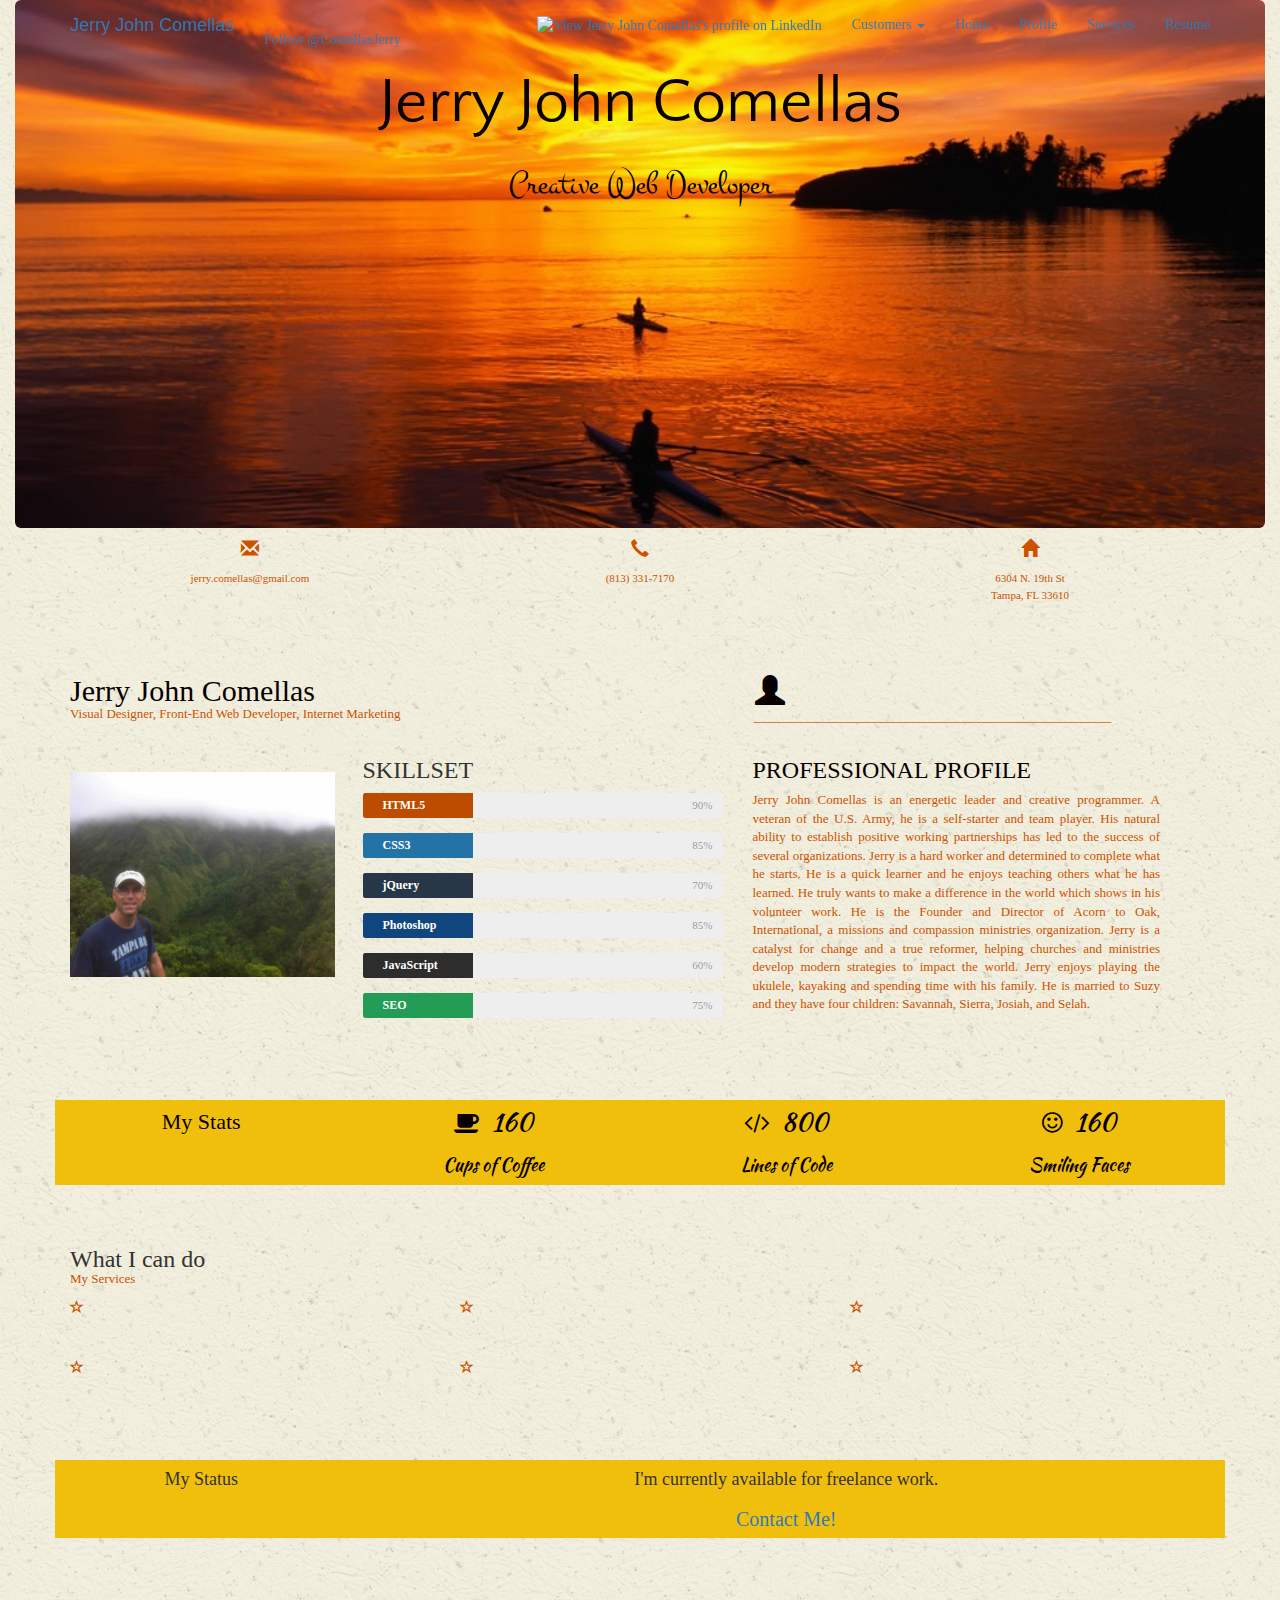
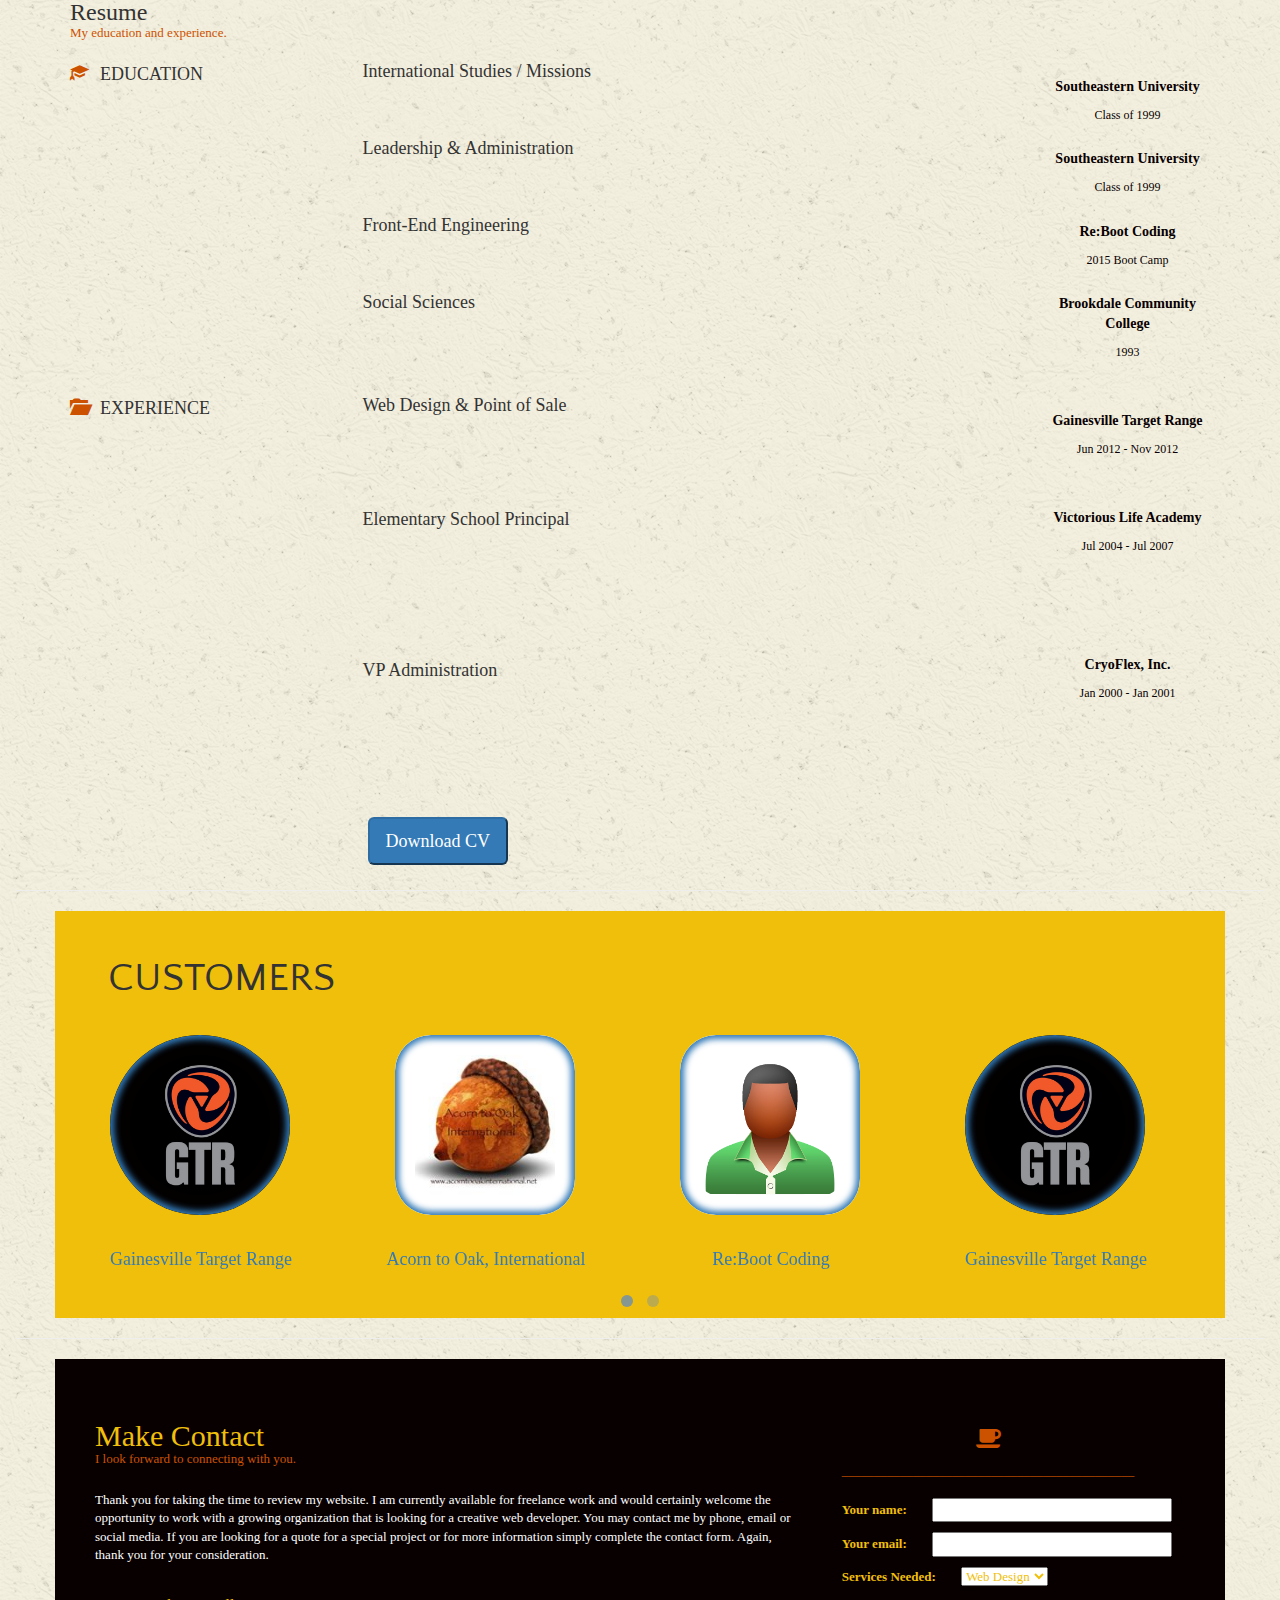
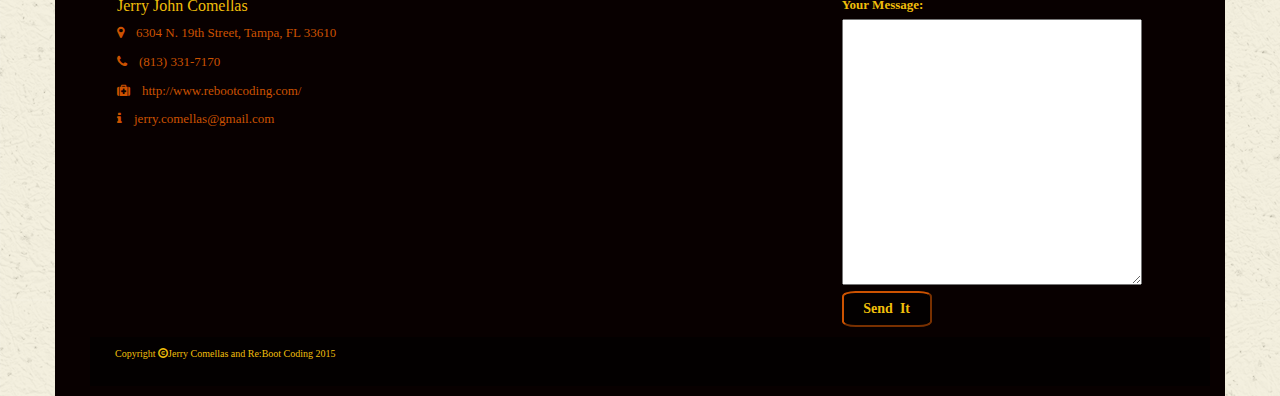
==== index.html @ 3fbdec1a "Updated Week 3 Assignment which is now called resumeProfessional and includes Sass" ====
<!DOCTYPE html>
<html lang="en">

<head>
    <meta http-equiv="Content-Type" content="text/html;">
    <meta charset="utf-8">
    <link rel="stylesheet" href="https://maxcdn.bootstrapcdn.com/bootstrap/3.3.4/css/bootstrap.min.css">
    <link rel="stylesheet" href="https://maxcdn.bootstrapcdn.com/font-awesome/4.3.0/css/font-awesome.min.css">
    <link rel="stylesheet" href="assets/owl-carousel/owl.carousel.css">
    <link rel="stylesheet" href="assets/owl-carousel/owl.theme.css">
    <link rel="stylesheet" href="assets/owl-carousel/owl.transitions.css">
    <link rel="stylesheet" type="text/css" href="assets/animate.css" />
    <link rel="stylesheet" type="text/css" href="assets/simpletextrotator.css" />
    <link type="text/css" rel="stylesheet" href="css/style.css" />
    <title> Professional Resume </title>
</head>

<body class="wrapper">
    <!-- Facebook JS code is below -->
        <div id="fb-root"></div>
            <script>(function(d, s, id) {
                var js, fjs = d.getElementsByTagName(s)[0];
                if (d.getElementById(id)) return;
                    js = d.createElement(s); js.id = id;
                    js.src = "//connect.facebook.net/en_US/sdk.js#xfbml=1&version=v2.3";
                    fjs.parentNode.insertBefore(js, fjs);
                }(document, 'script', 'facebook-jssdk'));</script>
    <div class="header">

        <header>
            <!-- Begin Navbar -->
            <nav class="navbar transparent navbar-fixed-top">
                <!-- Transparent, Inverse and Default are some Navbar Options -->
                <div class="container-fluid">
                    <!-- Brand and toggle get grouped for better mobile display -->
                    <div class="container">
                        <!-- Navbar left begins here -->
                        <div class="navbar-header">
                            <button type="button" class="navbar-toggle collapsed" data-toggle="collapse">
                                <span class="sr-only">Toggle navigation</span>
                                <span class="icon-bar"></span>
                                <span class="icon-bar"></span>
                                <span class="icon-bar"></span>
                            </button>
                            <a class="navbar-brand" href="http://www.rebootcoding.com/" target="_blank">Jerry John Comellas</a>
                        </div>
                        <!-- Collect the nav links, forms, and other content for toggling -->
                        <div class="collapse navbar-collapse">
                            <ul class="nav navbar-nav">
                                <!-- html and js code for twitter button -->
                                <li class="twitter">
                                    <a href="https://twitter.com/ComellasJerry" class="twitter-follow-button" data-show-count="false" data-show-screen-name="false">Follow @ComellasJerry</a>
                                    <script>
                                    ! function(d, s, id) {
                                        var js, fjs = d.getElementsByTagName(s)[0],
                                            p = /^http:/.test(d.location) ? 'http' : 'https';
                                        if (!d.getElementById(id)) {
                                            js = d.createElement(s);
                                            js.id = id;
                                            js.src = p + '://platform.twitter.com/widgets.js';
                                            fjs.parentNode.insertBefore(js, fjs);
                                        }
                                    }(document, 'script', 'twitter-wjs');
                                    </script>
                                </li>
                                <!-- html code for facebook links to js code above near start of body -->
                                <li class="facebook">
                                    <div class="fb-like" data-href="https://www.facebook.com/jerry.comellas" data-layout="standard" data-action="recommend" data-show-faces="false" data-share="false"></div>
                                </li>
                            </ul>
                            <!-- Navbar right begins here -->
                            <ul class="nav navbar-nav navbar-right">
                                <!-- LinkedIn Button code begins here -->
                                <li class="linkedin">
                                    <a href="https://www.linkedin.com/pub/jerry-john-comellas/88/728/204" target="_blank">
                                        <img src="https://static.licdn.com/scds/common/u/img/webpromo/btn_liprofile_blue_80x15.png" width="80" height="15" alt="View Jerry John Comellas's profile on LinkedIn" /></a>
                                </li>
                                <!-- Dropdown menu begins -->
                                <li class="dropdown">
                                    <a href="#" class="dropdown-toggle" data-toggle="dropdown" role="button" aria-expanded="false">Customers <span class="caret"></span></a>
                                    <ul class="dropdown-menu" role="menu">
                                        <li><a href="http://www.rebootcoding.com/" target="_blank">Re:Boot</a></li>
                                        <li><a href="http://www.gainesvilletargetrange.com/" target="_blank">GTR</a></li>
                                        <li><a href="http://www.acorntooakinternational.com/" target="_blank">A2O</a></li>
                                        <li class="divider"></li>
                                        <li><a href="http://www.rebootcoding.com/" target="_blank">Studied @ Re:Boot</a></li>
                                    </ul>
                                </li>
                                <li class="home">
                                    <a data-scroll data-options='{ "easing": "easeOutQuad" }' href="#home">Home</a>
                                </li>
                                <li class="profile">
                                    <a data-scroll data-options='{ "easing": "easeInQuad" }' href="#profile">Profile</a>
                                </li>
                                <li class="services">
                                    <a data-scroll data-options='{ "easing": "easeInOutQuad" }' href="#services">Services</a>
                                </li>
                                <li class="resume">
                                    <a data-scroll data-options='{ "easing": "Linear" }' href="#resume">Resume</a>
                                </li>
                            </ul>
                        </div>
                    </div>
                    <!-- /.navbar-collapse -->
                </div>
            </nav>
        </header>
    </div>
    <!-- End of Headhesive.js -->
    <div class="container-fluid">
        <!-- Jumbotron begins here -->
        <div id="home" class="jumbotron">
            <div class="row">
                <h1>Jerry John Comellas</h1>
            </div>
            <h2 class="rotate">Creative Web Developer, Visual Designer, Front-End Engineering, Internet Marketing</h2>
        </div>
        <!-- Jumbotron Ends here -->
        <div class="container">
            <div id="glyphs" class="row">
                <div class="col-md-4">
                    <h4><span class="glyphicon glyphicon-envelope"></span></h4>
                    <p>jerry.comellas@gmail.com</p>
                </div>
                <div class="col-md-4">
                    <h4><span class="glyphicon glyphicon-earphone"></span></h4>
                    <p>(813) 331-7170</p>
                </div>
                <div class="col-md-4">
                    <h4><span class="glyphicon glyphicon-home"></span></h4>
                    <p>6304 N. 19th St</p>
                    <p style="margin-top: -9px">Tampa, FL 33610</p>
                </div>
            </div>
        </div>
        <hr />
    </div>
    <div class="container-fluid">
        <div class="container">
            <!-- Begin Skills & Profile -->
            <div class="row">
                <div class="col-md-6">
                    <h2 class="heading1">Jerry John Comellas</h2>
                    <p class="subhead1">Visual Designer, Front-End Web Developer, Internet Marketing</p>
                </div>
                <div class="col-md-6">
                    <h2 class="user"><span class="glyphicon glyphicon-user"></span></h2>
                    <p class="subhead1" style="text-align: center">_______________________________________________________</p>
                </div>
            </div>
            <div class="row">
                <div class="col-md-3">
                    <img id="dominica" src="images/jerry_at_dominica-116kb.jpg" />
                </div>
                <!-- Begin Skill Bars -->
                <div class="col-md-4">
                    <h3 class="heading2">SKILLSET</h3>
                    <div class="skillbar clearfix" data-percent="70%">
                        <div class="skillbar-title" style="background: #d35400;"><span>HTML5</span></div>
                        <div class="skillbar-bar" style="background: #e67e22;"></div>
                        <div class="skill-bar-percent">90%</div>
                    </div>
                    <!-- End HTML5 Skill Bar -->
                    <div class="skillbar clearfix" data-percent="70%">
                        <div class="skillbar-title" style="background: #2980b9;"><span>CSS3</span></div>
                        <div class="skillbar-bar" style="background: #3498db;"></div>
                        <div class="skill-bar-percent">85%</div>
                    </div>
                    <!-- End CSS3 Skill Bar -->
                    <div class="skillbar clearfix" data-percent="70%">
                        <div class="skillbar-title" style="background: #2c3e50;"><span>jQuery</span></div>
                        <div class="skillbar-bar" style="background: #2c3e50;"></div>
                        <div class="skill-bar-percent">70%</div>
                    </div>
                    <!-- End jQuery Skill Bar -->
                    <div class="skillbar clearfix" data-percent="80%">
                        <div class="skillbar-title" style="background: #124e8c;"><span>Photoshop</span></div>
                        <div class="skillbar-bar" style="background: #4288d0;"></div>
                        <div class="skill-bar-percent">85%</div>
                    </div>
                    <!-- End Photoshop Skill Bar -->
                    <div class="skillbar clearfix " data-percent="65%">
                        <div class="skillbar-title" style="background: #333333;"><span>JavaScript</span></div>
                        <div class="skillbar-bar" style="background: #525252;"></div>
                        <div class="skill-bar-percent">60%</div>
                    </div> 
                    <!-- End JavaScript Skill Bar -->
                    <div class="skillbar clearfix " data-percent="80%">
                        <div class="skillbar-title" style="background: #27ae60;"><span>SEO</span></div>
                        <div class="skillbar-bar" style="background: #2ecc71;"></div>
                        <div class="skill-bar-percent">75%</div>
                    </div> 
                    <!-- End SEO Skill Bar -->
                    <div class="github">
                        <iframe src="http://ghbtns.com/github-btn.html?user=junglejerry&repo=junglejerry/FirstRepo&type=follow" allowtransparency="true" frameborder="0" scrolling="0" width="132" height="20"></iframe>
                    </div>
                    <!-- End github link -->
                </div>
                <div class="col-md-5">
                    <h3 class="heading3" id="profile">PROFESSIONAL PROFILE</h3>
                    <p class="profileText">Jerry John Comellas is an energetic leader and creative programmer.  A veteran of the U.S. Army, he is a self-starter and team player.  His natural ability to establish positive working partnerships has led to the success of several organizations.  Jerry is a hard worker and determined to complete what he starts.  He is a quick learner and he enjoys teaching others what he has learned.  He truly wants to make a difference in the world which shows in his volunteer work.  He is the Founder and Director of Acorn to Oak, International, a missions and compassion ministries organization.  Jerry is a catalyst for change and a true reformer, helping churches and ministries develop modern strategies to impact the world.  Jerry enjoys playing the ukulele, kayaking and spending time with his family.  He is married to Suzy and they have four children: Savannah, Sierra, Josiah, and Selah.</p>
                </div>
            </div>
        </div>
        <!-- End Skills & Profile -->
        <hr />
    </div>
    <div class="container-fluid">
        <div class="container">
            <!-- Begin Stats & Coffee -->
            <div class="row" style="background-color:#F0BF0B; text-align: center">
                <div class="col-lg-3">
                    <h4 class="myStats">My Stats</h4>
                </div>
                <div class="col-lg-3">
                    <h4 class="fa fa-coffee"><span class="timer" data-from="0" data-to="1000" data-speed="5000"></span></h4>
                    <h4 id="stats">Cups of Coffee</h4>
                    <p></p>
                </div>
                <div class="col-lg-3">
                    <h4 class="fa fa-code"><span class="timer" data-from="0" data-to="5000" data-speed="5000"></span></h4>
                    <h4 id="stats">Lines of Code</h4>
                    <p></p>
                </div>
                <div class="col-lg-3">
                    <h4 class="fa fa-smile-o"><span class="timer" data-from="0" data-to="1000" data-speed="5000"></span></h4>
                    <h4 id="stats">Smiling Faces</h4>
                    <p></p>
                </div>
            </div>
        </div>
        <!-- End Stats & Coffee -->
        <hr />
    </div>
    <div class="container-fluid">
        <div class="container">
            <!-- Begin What I Can Do -->
            <div class="row">
                <div class="col-md-12">
                    <h3 class="heading4">What I can do</h3>
                    <p id="services">My Services</p>
                </div>
            </div>
            <div class="row">
                <div class="col-md-4">
                    <p> <span class="glyphicon glyphicon-star-empty" style="color: #CC5200">
                    </span>
                    </p>
                    <div class="wow fadeInUp">
                        <p>Type 60 words per minute</p>
                    </div>
                </div>
                <div class="col-md-4">
                    <p> <span class="glyphicon glyphicon-star-empty" style="color: #CC5200">
                    </span>
                    </p>
                    <div class="wow fadeInUp">
                        <p>Internet Marketing</p>
                    </div>
                </div>
                <div class="col-md-4">
                    <p> <span class="glyphicon glyphicon-star-empty" style="color: #CC5200">
                    </span>
                    </p>
                    <div class="wow fadeInUp">
                        <p>Business Administration</p>
                    </div>
                </div>
            </div>
            <div class="row">
                <div class="col-md-4">
                    <p><span class="glyphicon glyphicon-star-empty" style="color: #CC5200">
                    </span>
                    </p>
                    <div class="wow fadeInUp">
                        <p>Social Media for Business</p>
                    </div>
                </div>
                <div class="col-md-4">
                    <p> <span class="glyphicon glyphicon-star-empty" style="color: #CC5200">
                    </span>
                    </p>
                    <div class="wow fadeInUp">
                        <p>International Trade</p>
                    </div>
                </div>
                <div class="col-md-4">
                    <p> <span class="glyphicon glyphicon-star-empty" style="color: #CC5200">
                    </span>
                    </p>
                    <div class="wow fadeInUp">
                        <p>Team Leadership</p>
                    </div>
                </div>
            </div>
        </div>
        <!-- End What I Can Do -->
        <hr />
    </div>
    <div class="container-fluid">
        <div class="container">
            <!-- Begin Status -->
            <div class="row" style="background-color:#F0BF0B">
                <div class="col-lg-3" style="text-align: center">
                    <h4>My Status</h4>
                </div>
                <div class="col-lg-9" style="text-align: center">
                    <h4>I'm currently available for freelance work.</h4>
                    <div class="button1">
                        <!-- <button type="button" class="btn-primary btn-lg" a href="mailto: jerry.comellas@gmail.com" id="button1">Contact Me</button> -->
                        <a data-scroll data-options='{ "easing": "Linear" }' class="button1" href="#contactHeading">Contact Me!</a>
                    </div>
                </div>
            </div>
        </div>
        <!-- End Status -->
        <hr />
    </div>
    <div class="container-fluid">
        <div class="container">
            <div class="row">
                <!-- Begin Resume Education -->
                <div class="col-md-12">
                    <h3 id="resume" class="heading5">Resume</h3>
                    <p class="subhead5">My education and experience.</p>
                </div>
            </div>
            <div class="row">
                <div class="col-md-3">
                    <h4 class="heading6"><span class="glyphicon glyphicon-education" style="color: #CC5200"></span><span class="spacing">EDUCATION</span></h4>
                </div>
                <div class="col-md-7">
                    <h4 class="heading7">International Studies / Missions</h4>
                    <div class="wow rubberBand">
                        <p class="resumeDetail">Bachelor of Arts Degree with a concentration of study in international ministry development, missions, cross-cultural communication, non-profits, global perspectives, humanitarian aid, education and community engagement.</p>
                    </div>
                    <h4 class="heading8">Leadership & Administration</h4>
                    <div class="wow rubberBand">
                        <p class="resumeDetail">Minor degree in Leadership principles and practices; organizational behavior and leadership styles; the leader as a communicator; teamwork & team building; business administration.</p>
                    </div>
                    <h4 class="heading9">Front-End Engineering</h4>
                    <div class="wow rubberBand">
                        <p class="resumeDetail">ReBoot is an intensive computer programming bootcamp involving pre-work, and nine weeks of training in coding and web development.  HTML5, CSS3, JavaScript, jQuery, Git/GitHub, Bootstrap, Sass, Backbone, Ember</p>
                    </div>
                    <h4 class="heading10">Social Sciences</h4>
                    <div class="wow rubberBand">
                        <p class="resumeDetail">Associates of Arts Degree and Award for Educational Excellence from Army Chaplain Center & School and Brookdale Community College at Fort Monmouth, NJ.</p>
                    </div>
                </div>
                <div class="col-md-2">
                    <p class="school"><strong>Southeastern University</strong></p>
                    <p class="dateRange">Class of 1999</p>
                    <p class="school"><strong>Southeastern University</strong></p>
                    <p class="dateRange">Class of 1999</p>
                    <p class="school"><strong>Re:Boot Coding</strong></p>
                    <p class="dateRange">2015 Boot Camp</p>
                    <p class="school"><strong>Brookdale Community College</strong></p>
                    <p class="dateRange">1993</p>
                </div>
            </div>
            <!-- Begin Resume Experience -->
            <div class="row">
                <div class="col-md-3">
                    <h4 class="heading11"><span class="glyphicon glyphicon-folder-open" style="color: #CC5200"></span><span class="spacing">EXPERIENCE</span></h4>
                </div>
                <div class="col-md-7">
                    <h4 class="heading12">Web Design & Point of Sale</h4>
                    <div class="wow rubberBand">
                        <p class="resumeDetail">Increased company visibility through improved website and internet presence. Implemented a content management system for corporate structure, training enrollment, customer management and communication. Coordinated the business control system for online sales, vendor partnerships and customer integration. Provided resources for trade show marketing. Found product developers and industry leaders for company growth and strategy.</p>
                    </div>
                    <h4 class="heading13">Elementary School Principal</h4>
                    <div class="wow rubberBand">
                        <p class="resumeDetail">Led the Private Elementary & Preschool to Full Accreditation with I.L.C.S. 
                        Formed a Home School Umbrella for Home School Students and Athletes 
                        Motivated students to expand their worldview and adopt international projects that help children 
                        Expanded Auxiliary program: Computer, Spanish, Art, Music and Physical-Education 
                        Developed Musical productions and prepared students for state competitions in Fine Arts 
                        Hosted school-wide spelling and geography bees with winners advancing to state competition 
                        Expanded school facilities to add 5 additional classrooms, a media center and school offices. 
                        Increased staff & enrollment to 30 employees & 200 students 
                        Launched a visionary parent/teacher fellowship
                        </p>
                    </div>
                    <h4 class="heading14">VP Administration</h4>
                    <div class="wow rubberBand">
                        <p class="resumeDetail">Advanced company developed cryomedical imaging systems through the acquisition of compatible impedance tomography partnership. Networked with cryosurgeons and developers for strategic partnering in the development of new flexible probes, thermocouples and semiconductors. Assisted in the demonstration of electrical impedance hardware and software system. Focused corporate development through competitive intelligence. Increased the value of the company through strategic alliances and fund raising. Provided office leadership and administration structure, logistics, automation and communications systems.</p>
                    </div>
                    <div class="button2">
                        <button type="button" class="btn-primary btn-lg" a href="#" id="button2">Download CV</button>
                    </div>
                </div>
                <div class="col-md-2">
                    <p class="company1"><strong>Gainesville Target Range</strong></p>
                    <p class="dateRange">Jun 2012 - Nov 2012</p>
                    <p class="company2"><strong>Victorious Life Academy</strong></p>
                    <p class="dateRange">Jul 2004 - Jul 2007</p>
                    <p class="company3"><strong>CryoFlex, Inc.</strong></p>
                    <p class="dateRange">Jan 2000 - Jan 2001</p>
                </div>
            </div>
        </div>
        <!-- End Resume -->
        <hr/>
    </div>
    <div class="container-fluid">
        <div class="container">
            <!-- Customers Section -->
            <div class="row" id="customers">
                <div class="col-md-2">
                    <h4 class="customerHead">CUSTOMERS</h4>
                </div>
                <!-- Begin Owl Carousel -->
                <div id="owl-example" class="owl-carousel col-md-6">
                    <div class="col-lg-2">
                        <a href="http://www.gainesvilletargetrange.com/" target="_blank"><img id="gtr" src="images/GTRlogo4.jpg"></a>
                        <h4><a href="http://www.gainesvilletargetrange.com/" target="_blank">Gainesville Target Range</a></h4>
                    </div>
                    <div class="col-lg-2">
                        <a href="http://www.acorntooakinternational.com/" target="_blank"><img id="a2o" src="images/a2o-logo.jpg"></a>
                        <h4><a href="http://www.acorntooakinternational.com/" target="_blank">Acorn to Oak, International</a></h4>
                    </div>
                    <div class="col-lg-2">
                        <a href="http://www.rebootcoding.com/" target="_blank"><img id="reBoot" src="images/Customer_Male_Dark.png"></a>
                        <h4><a href="http://www.rebootcoding.com/" target="_blank">Re:Boot Coding</a></h4>
                    </div>
                    <div class="col-lg-2">
                        <a href="http://www.gainesvilletargetrange.com/" target="_blank"><img id="gtr" src="images/GTRlogo4.jpg"></a>
                        <h4><a href="http://www.gainesvilletargetrange.com/" target="_blank">Gainesville Target Range</a></h4>
                    </div>
                    <div class="col-lg-2">
                        <a href="http://www.acorntooakinternational.com/" target="_blank"><img id="a2o" src="images/a2o-logo.jpg"></a>
                        <h4><a href="http://www.acorntooakinternational.com/" target="_blank">Acorn to Oak, International</a></h4>
                    </div>
                </div>
                <!-- End Owl Carousel -->
            </div>
        </div>
        <hr />
    </div>
    <div class="container-fluid">
        <!-- Begin Contact Us -->
        <div class="container" style="background-color:#080000; padding-left: 40px; padding-right: 40px; padding-top: 40px">
            <div class="row">
                <div class="col-md-8">
                    <h2 id="contactHeading">Make Contact</h2>
                    <p class="chtag">I look forward to connecting with you.</p>
                </div>
                <div class="col-md-4">
                    <h2><span class="fa fa-coffee" style="margin-left: 134px; color: #CC5200"></span></h2>
                    <p style="font-size: 13px; color: #CC5200; text-align: left">_____________________________________________</p>
                </div>
            </div>
            <div class="row">
                <div class="col-md-8">
                    <p class="remarks">Thank you for taking the time to review my website. I am currently available for freelance work and would certainly welcome the opportunity to work with a growing organization that is looking for a creative web developer.  You may contact me by phone, email or social media.  If you are looking for a quote for a special project or for more information simply complete the contact form. Again, thank you for your consideration.</p>
                    <h5 class="contactName">Jerry John Comellas</h5>
                    <p class="contactInfo"><span class="fa fa-map-marker"></span><span class="spacing">6304 N. 19th Street, Tampa, FL 33610</span></p>
                    <p class="contactInfo"><span class="fa fa-phone"></span><span class="spacing">(813) 331-7170</span></p>
                    <p class="contactInfo"><span class="fa fa-medkit"></span><span class="spacing">http://www.rebootcoding.com/</span></p>
                    <p class="contactInfo"><span class="fa fa-info"></span><span class="spacing">jerry.comellas@gmail.com</span></p>
                </div>
                <div class="col-md-4">
                    <div class="form-box">
                        <form action="index.html" method="POST" name="New Message">
                            <fieldset class="fields" id="form-fields">
                                <label for="Name" style="margin-top: 10px"> Your name: </label>
                                <input type="text" name="Name" id="Name" style="margin-left: 22px; margin-bottom: 10px; width: 240px" />
                                <label for="Email"> Your email: </label>
                                <input type="text" name="Email:" id="Email" style="margin-left: 22px; margin-bottom: 10px; width: 240px" />
                                <label for="services"> Services Needed: </label>
                                <select style="margin-left: 22px; margin-bottom: 10px">
                                    <option> Web Design </option>
                                    <option> Rework Site </option>
                                    <option> CMS </option>
                                    <option> Enquiry </option>
                                </select>
                                <br />
                                <label for="text"> Your Message: </label>
                                <textarea name="enquiry-text" rows="14%" cols="39%"></textarea>
                                <input class="submitButton" type="submit" value="Send  It" />
                            </fieldset>
                        </form>
                    </div>
                </div>
            </div>
            <div class="row">
                <div class="col-md-12" id="footer">
                    <footer class="end">Copyright <span class="glyphicon glyphicon-copyright-mark"></span>Jerry Comellas and Re:Boot Coding 2015</footer>
                </div>
            </div>
        </div>
    </div>
    <script src="https://code.jquery.com/jquery-2.1.4.min.js"></script>
    <script src="https://maxcdn.bootstrapcdn.com/bootstrap/3.3.4/js/bootstrap.min.js"></script>
    <script src="assets/wow.js"></script>
    <script src="assets/jquery.countTo.js"></script>
    <script src="assets/smooth-scroll.min.js"></script>
    <script src="assets/owl-carousel/owl.carousel.min.js"></script>
    <script src="assets/jquery.simple-text-rotator.js"></script>
    <script src="scripts/scripts.js"></script>
</body>

</html>
---- assets/simpletextrotator.css ----
.rotating {
  display: inline-block;
  -webkit-transform-style: preserve-3d;
  -moz-transform-style: preserve-3d;
  -ms-transform-style: preserve-3d;
  -o-transform-style: preserve-3d;
  transform-style: preserve-3d;
  -webkit-transform: rotateX(0) rotateY(0) rotateZ(0);
  -moz-transform: rotateX(0) rotateY(0) rotateZ(0);
  -ms-transform: rotateX(0) rotateY(0) rotateZ(0);
  -o-transform: rotateX(0) rotateY(0) rotateZ(0);
  transform: rotateX(0) rotateY(0) rotateZ(0);
  -webkit-transition: 0.5s;
  -moz-transition: 0.5s;
  -ms-transition: 0.5s;
  -o-transition: 0.5s;
  transition: 0.5s;
  -webkit-transform-origin-x: 50%;
}

.rotating.flip {
  position: relative;
}

.rotating .front, .rotating .back {
  left: 0;
  top: 0;
  -webkit-backface-visibility: hidden;
  -moz-backface-visibility: hidden;
  -ms-backface-visibility: hidden;
  -o-backface-visibility: hidden;
  backface-visibility: hidden;
}

.rotating .front {
  position: absolute;
  display: inline-block;
  -webkit-transform: translate3d(0,0,1px);
  -moz-transform: translate3d(0,0,1px);
  -ms-transform: translate3d(0,0,1px);
  -o-transform: translate3d(0,0,1px);
  transform: translate3d(0,0,1px);
}

.rotating.flip .front {
  z-index: 1;
}

.rotating .back {
  display: block;
  opacity: 0;
}

.rotating.spin {
  -webkit-transform: rotate(360deg) scale(0);
  -moz-transform: rotate(360deg) scale(0);
  -ms-transform: rotate(360deg) scale(0);
  -o-transform: rotate(360deg) scale(0);
  transform: rotate(360deg) scale(0);
}



.rotating.flip .back {
  z-index: 2;
  display: block;
  opacity: 1;
  
  -webkit-transform: rotateY(180deg) translate3d(0,0,0);
  -moz-transform: rotateY(180deg) translate3d(0,0,0);
  -ms-transform: rotateY(180deg) translate3d(0,0,0);
  -o-transform: rotateY(180deg) translate3d(0,0,0);
  transform: rotateY(180deg) translate3d(0,0,0);
}

.rotating.flip.up .back {
  -webkit-transform: rotateX(180deg) translate3d(0,0,0);
  -moz-transform: rotateX(180deg) translate3d(0,0,0);
  -ms-transform: rotateX(180deg) translate3d(0,0,0);
  -o-transform: rotateX(180deg) translate3d(0,0,0);
  transform: rotateX(180deg) translate3d(0,0,0);
}

.rotating.flip.cube .front {
  -webkit-transform: translate3d(0,0,100px) scale(0.9,0.9);
  -moz-transform: translate3d(0,0,100px) scale(0.85,0.85);
  -ms-transform: translate3d(0,0,100px) scale(0.85,0.85);
  -o-transform: translate3d(0,0,100px) scale(0.85,0.85);
  transform: translate3d(0,0,100px) scale(0.85,0.85);
}

.rotating.flip.cube .back {
  -webkit-transform: rotateY(180deg) translate3d(0,0,100px) scale(0.9,0.9);
  -moz-transform: rotateY(180deg) translate3d(0,0,100px) scale(0.85,0.85);
  -ms-transform: rotateY(180deg) translate3d(0,0,100px) scale(0.85,0.85);
  -o-transform: rotateY(180deg) translate3d(0,0,100px) scale(0.85,0.85);
  transform: rotateY(180deg) translate3d(0,0,100px) scale(0.85,0.85);
}

.rotating.flip.cube.up .back {
  -webkit-transform: rotateX(180deg) translate3d(0,0,100px) scale(0.9,0.9);
  -moz-transform: rotateX(180deg) translate3d(0,0,100px) scale(0.85,0.85);
  -ms-transform: rotateX(180deg) translate3d(0,0,100px) scale(0.85,0.85);
  -o-transform: rotateX(180deg) translate3d(0,0,100px) scale(0.85,0.85);
  transform: rotateX(180deg) translate3d(0,0,100px) scale(0.85,0.85);
}
---- css/style.css ----
/* Google Fonts Open Sans "utilize font-weight": https://www.google.com/fonts#UsePlace:use/Collection:Open+Sans */
@import url(http://fonts.googleapis.com/css?family=Give+You+Glory|Montez|Kaushan+Script|Quattrocento+Sans|Montserrat|Courgette);
/*  font-family: 'Give You Glory', cursive;
    font-family: 'Montez', cursive;
    font-family: 'Kaushan Script', cursive;
    font-family: 'Quattrocento Sans', sans-serif;
    font-family: 'Montserrat', sans-serif;
    font-family: 'Courgette', cursive;  */
.wrapper {
  background-image: url(../images/ricepaper_v3_@2X.png);
  background-repeat: 100%; }

/*colors & content for nav bar*/
.navbar-header {
  font-family: sans-serif;
  color: #F0BF0B;
  font-size: 12px; }

/*.navbar-fixed-top .container{
    background-color: #fff;
}*/
/*colors & content for nav bar*/
.icon-bar {
  font-family: sans-serif;
  color: #F0BF0B;
  font-size: 12px; }

.jumbotron {
  text-align: center;
  font-family: 'Quattrocento Sans', sans-serif;
  color: #080000;
  margin-bottom: 0px;
  background-image: url(../images/kayak-wallpaper.jpg);
  background-position: center;
  background-size: cover;
  background-repeat: no-repeat;
  height: 528px;
  width: 100%;
  display: block;
  margin-right: auto;
  margin-left: auto;
  margin-top: none; }

.rotate {
  font-family: 'Montez', cursive;
  font-size: 34px; }

.container {
  font-family: serif;
  margin-right: auto;
  margin-left: auto; }

.container-fluid {
  font-family: serif;
  margin-right: auto;
  margin-left: auto; }

.twitter {
  margin-top: 15px; }

.facebook {
  margin-top: 15px; }

#glyphs {
  font-size: 11px;
  color: #CC5200;
  text-align: center; }

.heading1 {
  margin-bottom: -2px;
  color: #080000; }

.subhead1 {
  font-size: 13px;
  color: #CC5200; }

.user {
  margin-left: 100px;
  color: #080000;
  margin-bottom: -2px; }

#dominica {
  width: 265px;
  height: 205px;
  margin: 35px auto; }

.heading3 {
  margin-bottom: -2px;
  color: #080000; }

.profileText {
  font-size: 13px;
  color: #CC5200;
  margin-right: 50px;
  margin-top: 10px;
  text-align: justify; }

.myStats {
  color: #080000;
  font-size: 22px; }

.fa-coffee {
  color: #080000;
  font-size: 24px; }

.timer {
  font-family: 'Kaushan Script', cursive;
  color: #080000;
  padding-left: 12px; }

#stats {
  font-family: 'Kaushan Script', cursive;
  color: #080000;
  font-size: 18px; }

.fa-code {
  color: #080000;
  font-size: 24px; }

.fa-smile-o {
  color: #080000;
  font-size: 24px; }

.heading4 {
  margin-bottom: -2px; }

#services {
  font-size: 13px;
  color: #CC5200; }

.heading5 {
  margin-bottom: -2px; }

.subhead5 {
  font-size: 13px;
  color: #CC5200; }

.resumeDetail {
  font-size: 13px;
  color: #CC5200; }

.school {
  color: #080000;
  text-align: center;
  margin-top: 25px; }

.dateRange {
  font-size: 12px;
  color: #080000;
  text-align: center;
  margin-bottom: 25px; }

.company1 {
  color: #080000;
  text-align: center;
  margin-top: 25px; }

.company2 {
  color: #080000;
  text-align: center;
  margin-top: 50px; }

.company3 {
  color: #080000;
  text-align: center;
  margin-top: 100px; }

#customers {
  background-color: #F0BF0B;
  text-align: center;
  height: auto;
  width: auto; }

.customerHead {
  margin-top: 45px;
  font-size: 40px;
  font-family: 'Quattrocento Sans', sans-serif;
  text-align: center;
  vertical-align: center;
  padding-left: 38px; }

#gtr {
  width: 180px;
  height: 180px;
  background-color: #030000;
  border-radius: 50%;
  box-shadow: inset 0 0 6px 4px;
  margin: 25px;
  padding: 20px; }

#a2o {
  width: 180px;
  height: 180px;
  background-color: white;
  border-radius: 20%;
  box-shadow: inset 0 0 6px 4px;
  margin: 25px;
  padding: 20px; }

#reBoot {
  width: 180px;
  height: 180px;
  background-color: white;
  border-radius: 20%;
  box-shadow: inset 0 0 6px 4px;
  margin: 25px;
  padding: 20px; }

h4 a {
  margin-left: 16px;
  display: inline-block;
  width: 200px; }

.spacing {
  padding-left: 12px; }

.button1 {
  margin: auto;
  padding: 5px;
  font-size: 20px; }

.button2 {
  margin: auto;
  padding: 5px; }

#contactHeading {
  margin-bottom: -2px;
  color: #F0BF0B; }

.chtag {
  font-size: 13px;
  color: #CC5200; }

.remarks {
  font-size: 13px;
  color: white;
  max-width: 700px; }

.contactName {
  font-size: 16px;
  color: #F0BF0B;
  padding-top: 22px;
  margin-left: 22px; }

.contactInfo {
  font-size: 13px;
  color: #CC5200;
  margin-left: 22px; }

.fields {
  font-size: 13px;
  color: #F0BF0B; }

.submitButton {
  font-size: 14px;
  color: #F0BF0B;
  background-color: #030000;
  border-radius: 15%;
  width: 90px;
  border-color: #CC5200;
  padding: 6px;
  font-weight: bold; }

#footer {
  background-color: #030000;
  margin: 10px; }

.end {
  color: #F0BF0B;
  font-size: 10px;
  margin: 10px;
  margin-bottom: 25px; }

.skillbar {
  position: relative;
  display: block;
  margin-bottom: 15px;
  width: 100%;
  background: #eee;
  height: 25px;
  border-radius: 3px;
  -moz-border-radius: 3px;
  -webkit-border-radius: 3px;
  -webkit-transition: 0.4s linear;
  -moz-transition: 0.4s linear;
  -ms-transition: 0.4s linear;
  -o-transition: 0.4s linear;
  transition: 0.4s linear;
  -webkit-transition-property: width, background-color;
  -moz-transition-property: width, background-color;
  -ms-transition-property: width, background-color;
  -o-transition-property: width, background-color;
  transition-property: width, background-color; }

.skillbar-title {
  position: absolute;
  top: 0;
  left: 0;
  width: 110px;
  font-weight: bold;
  font-size: 12px;
  color: #ffffff;
  background: #6adcfa;
  -webkit-border-top-left-radius: 3px;
  -webkit-border-bottom-left-radius: 4px;
  -moz-border-radius-topleft: 3px;
  -moz-border-radius-bottomleft: 3px;
  border-top-left-radius: 3px;
  border-bottom-left-radius: 3px; }

.skillbar-title span {
  display: block;
  background: rgba(0, 0, 0, 0.1);
  padding: 0 20px;
  height: 25px;
  line-height: 25px;
  -webkit-border-top-left-radius: 3px;
  -webkit-border-bottom-left-radius: 3px;
  -moz-border-radius-topleft: 3px;
  -moz-border-radius-bottomleft: 3px;
  border-top-left-radius: 3px;
  border-bottom-left-radius: 3px; }

.skillbar-bar {
  height: 25px;
  width: 0px;
  background: #6adcfa;
  border-radius: 3px;
  -moz-border-radius: 3px;
  -webkit-border-radius: 3px; }

.skill-bar-percent {
  position: absolute;
  right: 10px;
  top: 0;
  font-size: 11px;
  height: 25px;
  line-height: 25px;
  color: #ffffff;
  color: rgba(0, 0, 0, 0.4); }

/*
Medium Color Palette
#AF3100 - orange-brown
#080000 - black
#CC5200 - darkorange
#E78309 - orange
#F0BF0B - goldenrod
#F9DF32 - yellow

Dark Color Palette
#461300 - darkbrown
#030000 - darkerblack
#512000 - burgundy
#5C3403 - brown
#604C04 - greenbrown
#635914 - olivegreen
*/

/*# sourceMappingURL=style.css.map */
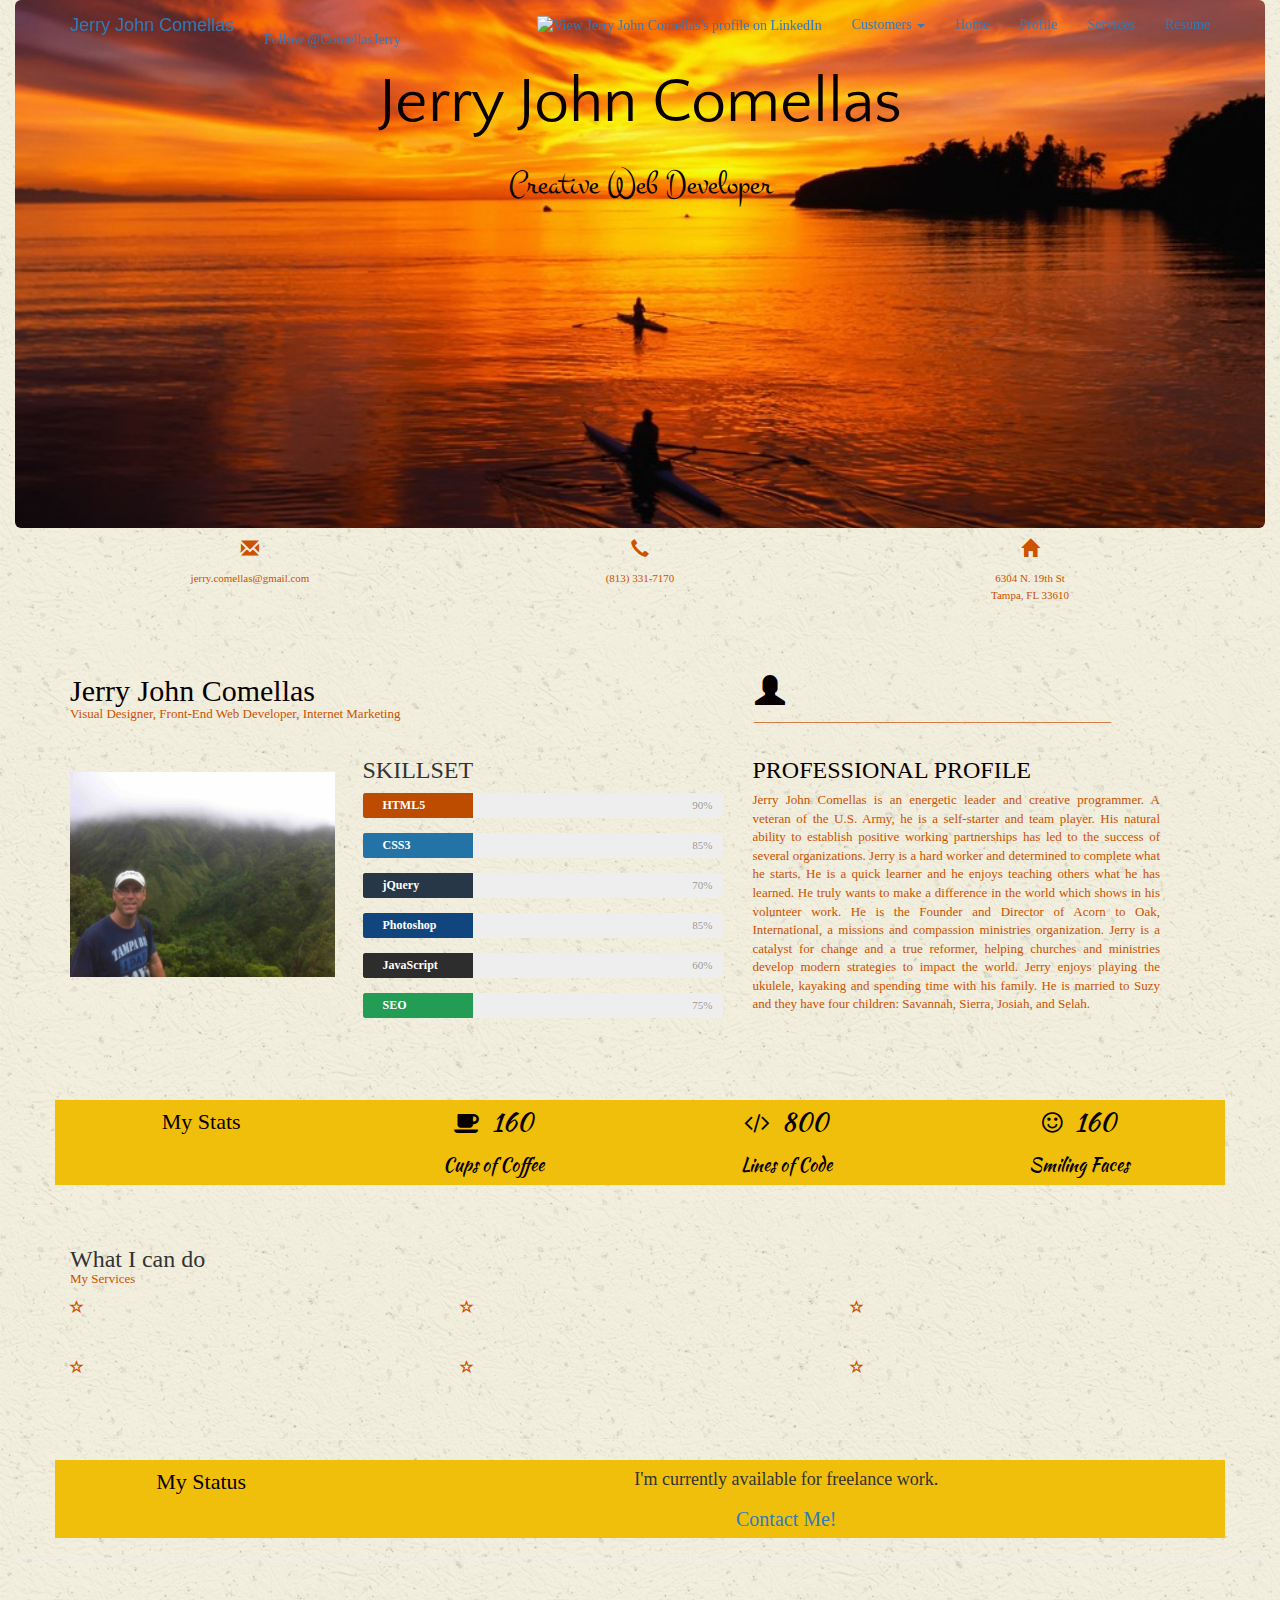
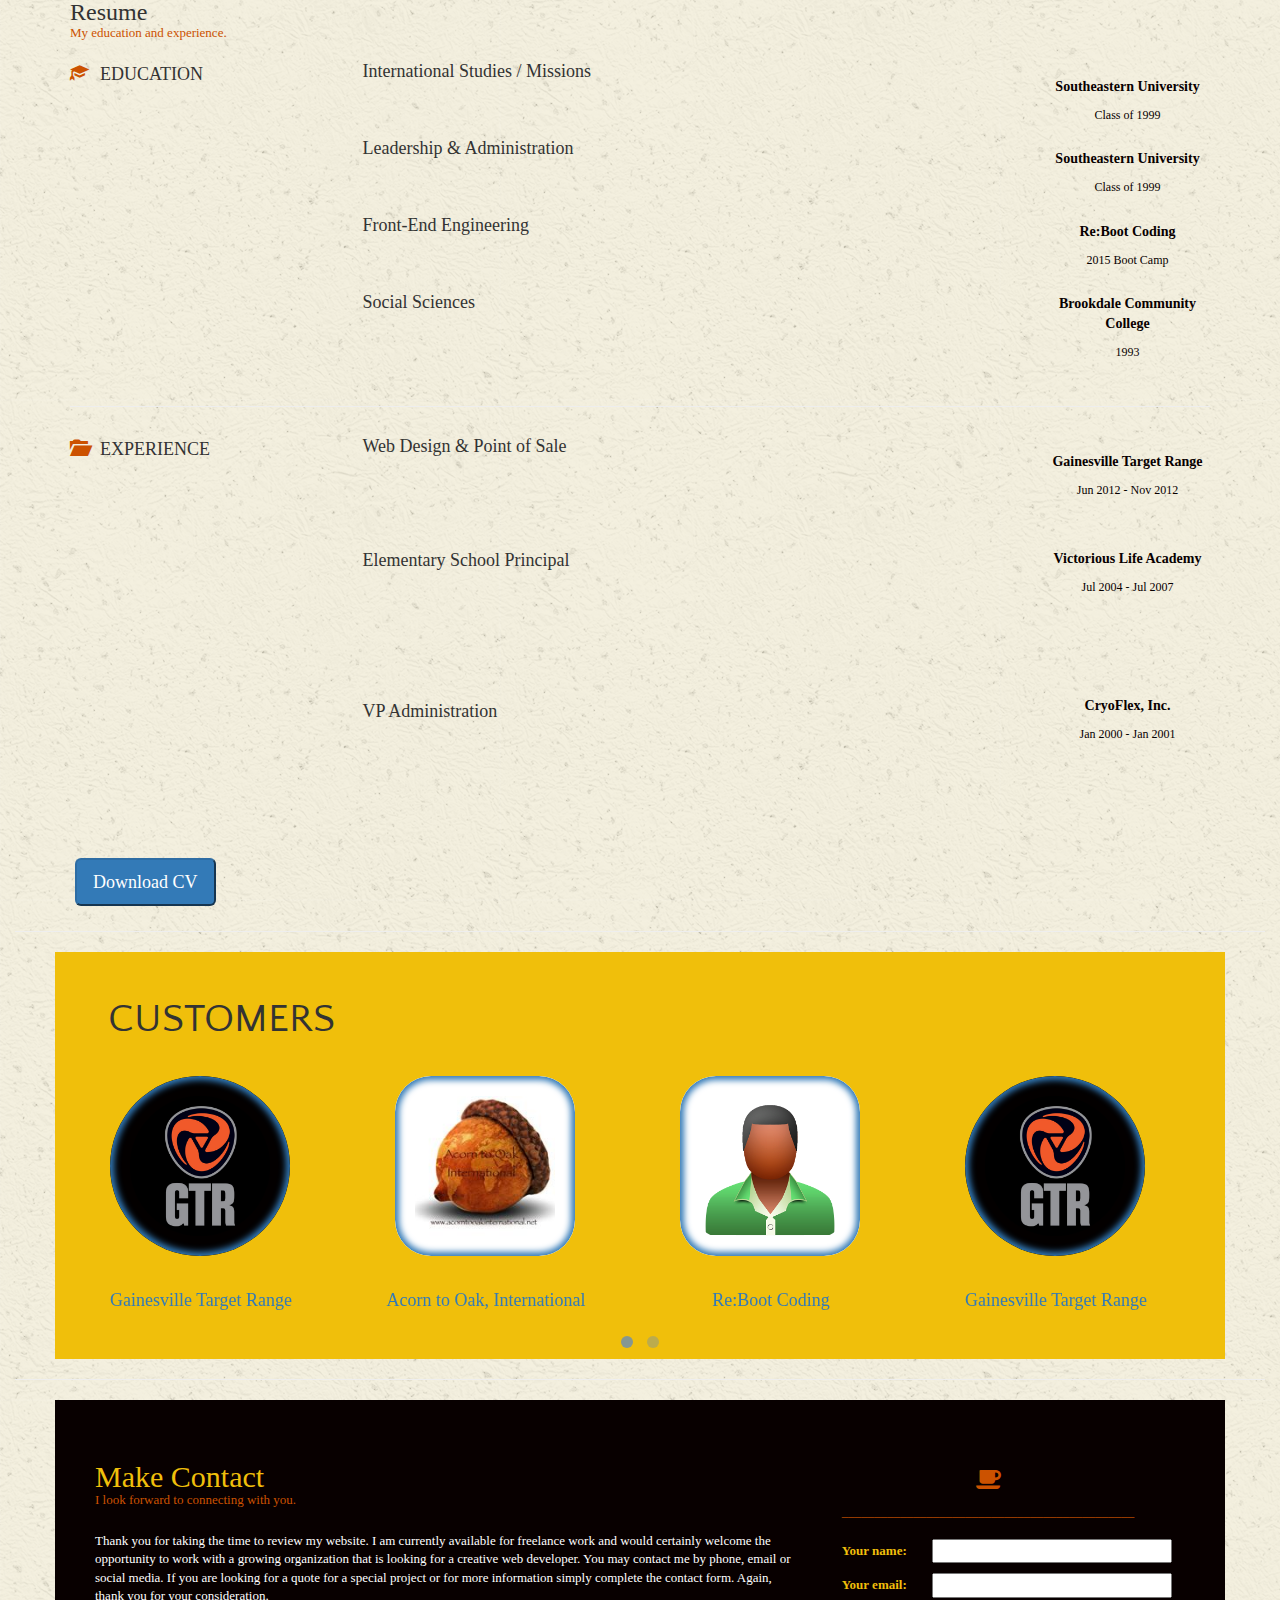
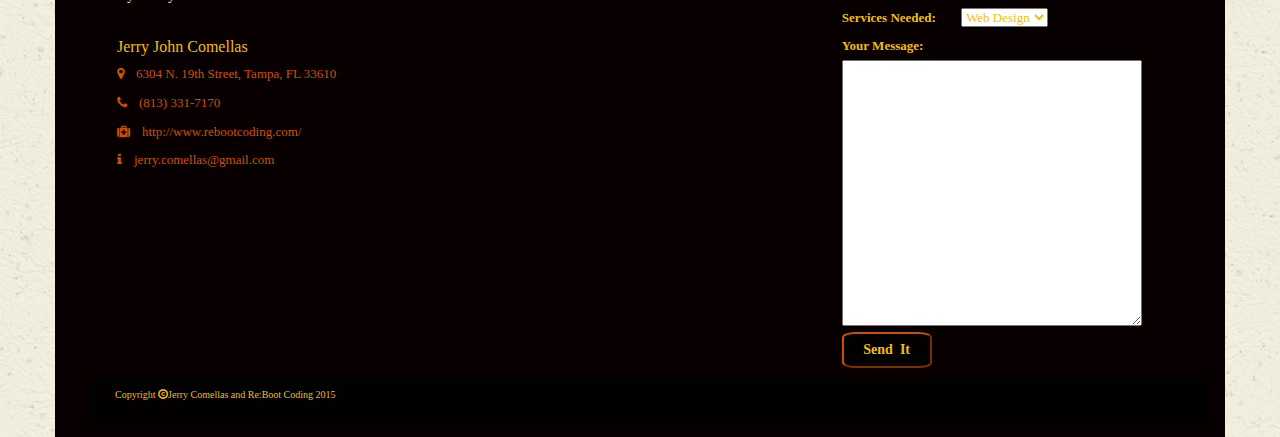
==== commit 53a57bb8: "fixing shit thanks you asshole instructor" ====
--- a/index.html
+++ b/index.html
@@ -17,103 +17,102 @@
 
 <body class="wrapper">
     <!-- Facebook JS code is below -->
-        <div id="fb-root"></div>
-            <script>(function(d, s, id) {
-                var js, fjs = d.getElementsByTagName(s)[0];
-                if (d.getElementById(id)) return;
-                    js = d.createElement(s); js.id = id;
-                    js.src = "//connect.facebook.net/en_US/sdk.js#xfbml=1&version=v2.3";
-                    fjs.parentNode.insertBefore(js, fjs);
-                }(document, 'script', 'facebook-jssdk'));</script>
-    <div class="header">
-
-        <header>
-            <!-- Begin Navbar -->
-            <nav class="navbar transparent navbar-fixed-top">
-                <!-- Transparent, Inverse and Default are some Navbar Options -->
-                <div class="container-fluid">
-                    <!-- Brand and toggle get grouped for better mobile display -->
-                    <div class="container">
-                        <!-- Navbar left begins here -->
-                        <div class="navbar-header">
-                            <button type="button" class="navbar-toggle collapsed" data-toggle="collapse">
-                                <span class="sr-only">Toggle navigation</span>
-                                <span class="icon-bar"></span>
-                                <span class="icon-bar"></span>
-                                <span class="icon-bar"></span>
-                            </button>
-                            <a class="navbar-brand" href="http://www.rebootcoding.com/" target="_blank">Jerry John Comellas</a>
-                        </div>
-                        <!-- Collect the nav links, forms, and other content for toggling -->
-                        <div class="collapse navbar-collapse">
-                            <ul class="nav navbar-nav">
-                                <!-- html and js code for twitter button -->
-                                <li class="twitter">
-                                    <a href="https://twitter.com/ComellasJerry" class="twitter-follow-button" data-show-count="false" data-show-screen-name="false">Follow @ComellasJerry</a>
-                                    <script>
-                                    ! function(d, s, id) {
-                                        var js, fjs = d.getElementsByTagName(s)[0],
-                                            p = /^http:/.test(d.location) ? 'http' : 'https';
-                                        if (!d.getElementById(id)) {
-                                            js = d.createElement(s);
-                                            js.id = id;
-                                            js.src = p + '://platform.twitter.com/widgets.js';
-                                            fjs.parentNode.insertBefore(js, fjs);
-                                        }
-                                    }(document, 'script', 'twitter-wjs');
-                                    </script>
-                                </li>
-                                <!-- html code for facebook links to js code above near start of body -->
-                                <li class="facebook">
-                                    <div class="fb-like" data-href="https://www.facebook.com/jerry.comellas" data-layout="standard" data-action="recommend" data-show-faces="false" data-share="false"></div>
-                                </li>
+    <div id="fb-root"></div>
+    <script>
+    (function(d, s, id) {
+        var js, fjs = d.getElementsByTagName(s)[0];
+        if (d.getElementById(id)) return;
+        js = d.createElement(s);
+        js.id = id;
+        js.src = "//connect.facebook.net/en_US/sdk.js#xfbml=1&version=v2.3";
+        fjs.parentNode.insertBefore(js, fjs);
+    }(document, 'script', 'facebook-jssdk'));
+    </script>
+    <!-- Begin Navbar -->
+    <nav class="navbar transparent navbar-fixed-top">
+        <!-- Transparent, Inverse and Default are some Navbar Options -->
+        <div class="container-fluid">
+            <!-- Brand and toggle get grouped for better mobile display -->
+            <div class="container">
+                <!-- Navbar left begins here -->
+                <div class="navbar-header">
+                    <button type="button" class="navbar-toggle collapsed" data-toggle="collapse">
+                        <span class="sr-only">Toggle navigation</span>
+                        <span class="icon-bar"></span>
+                        <span class="icon-bar"></span>
+                        <span class="icon-bar"></span>
+                    </button>
+                    <a class="navbar-brand" href="http://www.rebootcoding.com/" target="_blank">Jerry John Comellas</a>
+                </div>
+                <!-- Collect the nav links, forms, and other content for toggling -->
+                <div class="collapse navbar-collapse">
+                    <ul class="nav navbar-nav">
+                        <!-- html and js code for twitter button -->
+                        <li class="twitter">
+                            <a href="https://twitter.com/ComellasJerry" class="twitter-follow-button" data-show-count="false" data-show-screen-name="false">Follow @ComellasJerry</a>
+                            <script>
+                            ! function(d, s, id) {
+                                var js, fjs = d.getElementsByTagName(s)[0],
+                                    p = /^http:/.test(d.location) ? 'http' : 'https';
+                                if (!d.getElementById(id)) {
+                                    js = d.createElement(s);
+                                    js.id = id;
+                                    js.src = p + '://platform.twitter.com/widgets.js';
+                                    fjs.parentNode.insertBefore(js, fjs);
+                                }
+                            }(document, 'script', 'twitter-wjs');
+                            </script>
+                        </li>
+                        <!-- html code for facebook links to js code above near start of body -->
+                        <li class="facebook">
+                            <div class="fb-like" data-href="https://www.facebook.com/jerry.comellas" data-layout="standard" data-action="recommend" data-show-faces="false" data-share="false"></div>
+                        </li>
+                    </ul>
+                    <!-- Navbar right begins here -->
+                    <ul class="nav navbar-nav navbar-right">
+                        <!-- LinkedIn Button code begins here -->
+                        <li class="linkedin">
+                            <a href="https://www.linkedin.com/pub/jerry-john-comellas/88/728/204" target="_blank">
+                                <img src="https://static.licdn.com/scds/common/u/img/webpromo/btn_liprofile_blue_80x15.png" width="80" height="15" alt="View Jerry John Comellas's profile on LinkedIn" /></a>
+                        </li>
+                        <!-- Dropdown menu begins -->
+                        <li class="dropdown">
+                            <a href="#" class="dropdown-toggle" data-toggle="dropdown" role="button" aria-expanded="false">Customers <span class="caret"></span></a>
+                            <ul class="dropdown-menu" role="menu">
+                                <li><a href="http://www.rebootcoding.com/" target="_blank">Re:Boot</a></li>
+                                <li><a href="http://www.gainesvilletargetrange.com/" target="_blank">GTR</a></li>
+                                <li><a href="http://www.acorntooakinternational.com/" target="_blank">A2O</a></li>
+                                <li class="divider"></li>
+                                <li><a href="http://www.rebootcoding.com/" target="_blank">Studied @ Re:Boot</a></li>
                             </ul>
-                            <!-- Navbar right begins here -->
-                            <ul class="nav navbar-nav navbar-right">
-                                <!-- LinkedIn Button code begins here -->
-                                <li class="linkedin">
-                                    <a href="https://www.linkedin.com/pub/jerry-john-comellas/88/728/204" target="_blank">
-                                        <img src="https://static.licdn.com/scds/common/u/img/webpromo/btn_liprofile_blue_80x15.png" width="80" height="15" alt="View Jerry John Comellas's profile on LinkedIn" /></a>
-                                </li>
-                                <!-- Dropdown menu begins -->
-                                <li class="dropdown">
-                                    <a href="#" class="dropdown-toggle" data-toggle="dropdown" role="button" aria-expanded="false">Customers <span class="caret"></span></a>
-                                    <ul class="dropdown-menu" role="menu">
-                                        <li><a href="http://www.rebootcoding.com/" target="_blank">Re:Boot</a></li>
-                                        <li><a href="http://www.gainesvilletargetrange.com/" target="_blank">GTR</a></li>
-                                        <li><a href="http://www.acorntooakinternational.com/" target="_blank">A2O</a></li>
-                                        <li class="divider"></li>
-                                        <li><a href="http://www.rebootcoding.com/" target="_blank">Studied @ Re:Boot</a></li>
-                                    </ul>
-                                </li>
-                                <li class="home">
-                                    <a data-scroll data-options='{ "easing": "easeOutQuad" }' href="#home">Home</a>
-                                </li>
-                                <li class="profile">
-                                    <a data-scroll data-options='{ "easing": "easeInQuad" }' href="#profile">Profile</a>
-                                </li>
-                                <li class="services">
-                                    <a data-scroll data-options='{ "easing": "easeInOutQuad" }' href="#services">Services</a>
-                                </li>
-                                <li class="resume">
-                                    <a data-scroll data-options='{ "easing": "Linear" }' href="#resume">Resume</a>
-                                </li>
-                            </ul>
-                        </div>
-                    </div>
-                    <!-- /.navbar-collapse -->
-                </div>
-            </nav>
-        </header>
-    </div>
-    <!-- End of Headhesive.js -->
+                        </li>
+                        <li class="home">
+                            <a data-scroll data-options='{ "easing": "easeOutQuad" }' href="#home">Home</a>
+                        </li>
+                        <li class="profile">
+                            <a data-scroll data-options='{ "easing": "easeInQuad" }' href="#profile">Profile</a>
+                        </li>
+                        <li class="services">
+                            <a data-scroll data-options='{ "easing": "easeInOutQuad" }' href="#services">Services</a>
+                        </li>
+                        <li class="resume">
+                            <a data-scroll data-options='{ "easing": "Linear" }' href="#resume">Resume</a>
+                        </li>
+                    </ul>
+                </div>
+            </div>
+            <!-- /.navbar-collapse -->
+        </div>
+    </nav>
     <div class="container-fluid">
         <!-- Jumbotron begins here -->
         <div id="home" class="jumbotron">
             <div class="row">
                 <h1>Jerry John Comellas</h1>
             </div>
-            <h2 class="rotate">Creative Web Developer, Visual Designer, Front-End Engineering, Internet Marketing</h2>
+            <div>
+                <h2 class="rotate">Creative Web Developer, Visual Designer, Front-End Engineering, Internet Marketing</h2>
+            </div>
         </div>
         <!-- Jumbotron Ends here -->
         <div class="container">
@@ -133,8 +132,8 @@
                 </div>
             </div>
         </div>
-        <hr />
     </div>
+    <hr />
     <div class="container-fluid">
         <div class="container">
             <!-- Begin Skills & Profile -->
@@ -183,13 +182,13 @@
                         <div class="skillbar-title" style="background: #333333;"><span>JavaScript</span></div>
                         <div class="skillbar-bar" style="background: #525252;"></div>
                         <div class="skill-bar-percent">60%</div>
-                    </div> 
+                    </div>
                     <!-- End JavaScript Skill Bar -->
                     <div class="skillbar clearfix " data-percent="80%">
                         <div class="skillbar-title" style="background: #27ae60;"><span>SEO</span></div>
                         <div class="skillbar-bar" style="background: #2ecc71;"></div>
                         <div class="skill-bar-percent">75%</div>
-                    </div> 
+                    </div>
                     <!-- End SEO Skill Bar -->
                     <div class="github">
                         <iframe src="http://ghbtns.com/github-btn.html?user=junglejerry&repo=junglejerry/FirstRepo&type=follow" allowtransparency="true" frameborder="0" scrolling="0" width="132" height="20"></iframe>
@@ -198,306 +197,298 @@
                 </div>
                 <div class="col-md-5">
                     <h3 class="heading3" id="profile">PROFESSIONAL PROFILE</h3>
-                    <p class="profileText">Jerry John Comellas is an energetic leader and creative programmer.  A veteran of the U.S. Army, he is a self-starter and team player.  His natural ability to establish positive working partnerships has led to the success of several organizations.  Jerry is a hard worker and determined to complete what he starts.  He is a quick learner and he enjoys teaching others what he has learned.  He truly wants to make a difference in the world which shows in his volunteer work.  He is the Founder and Director of Acorn to Oak, International, a missions and compassion ministries organization.  Jerry is a catalyst for change and a true reformer, helping churches and ministries develop modern strategies to impact the world.  Jerry enjoys playing the ukulele, kayaking and spending time with his family.  He is married to Suzy and they have four children: Savannah, Sierra, Josiah, and Selah.</p>
-                </div>
-            </div>
-        </div>
-        <!-- End Skills & Profile -->
-        <hr />
-    </div>
-    <div class="container-fluid">
-        <div class="container">
-            <!-- Begin Stats & Coffee -->
-            <div class="row" style="background-color:#F0BF0B; text-align: center">
-                <div class="col-lg-3">
-                    <h4 class="myStats">My Stats</h4>
-                </div>
-                <div class="col-lg-3">
-                    <h4 class="fa fa-coffee"><span class="timer" data-from="0" data-to="1000" data-speed="5000"></span></h4>
-                    <h4 id="stats">Cups of Coffee</h4>
-                    <p></p>
-                </div>
-                <div class="col-lg-3">
-                    <h4 class="fa fa-code"><span class="timer" data-from="0" data-to="5000" data-speed="5000"></span></h4>
-                    <h4 id="stats">Lines of Code</h4>
-                    <p></p>
-                </div>
-                <div class="col-lg-3">
-                    <h4 class="fa fa-smile-o"><span class="timer" data-from="0" data-to="1000" data-speed="5000"></span></h4>
-                    <h4 id="stats">Smiling Faces</h4>
-                    <p></p>
+                    <p class="profileText">Jerry John Comellas is an energetic leader and creative programmer. A veteran of the U.S. Army, he is a self-starter and team player. His natural ability to establish positive working partnerships has led to the success of several organizations. Jerry is a hard worker and determined to complete what he starts. He is a quick learner and he enjoys teaching others what he has learned. He truly wants to make a difference in the world which shows in his volunteer work. He is the Founder and Director of Acorn to Oak, International, a missions and compassion ministries organization. Jerry is a catalyst for change and a true reformer, helping churches and ministries develop modern strategies to impact the world. Jerry enjoys playing the ukulele, kayaking and spending time with his family. He is married to Suzy and they have four children: Savannah, Sierra, Josiah, and Selah.</p>
+                </div>
+            </div>
+        </div>
+        <hr />
+        <div class="container-fluid">
+            <div class="container">
+                <!-- Begin Stats & Coffee -->
+                <div class="row" style="background-color:#F0BF0B; text-align: center">
+                    <div class="col-lg-3">
+                        <h4 class="myStats">My Stats</h4>
+                    </div>
+                    <div class="col-lg-3">
+                        <h4 class="fa fa-coffee"><span class="timer" data-from="0" data-to="1000" data-speed="5000"></span></h4>
+                        <h4 id="stats">Cups of Coffee</h4>
+                        <p></p>
+                    </div>
+                    <div class="col-lg-3">
+                        <h4 class="fa fa-code"><span class="timer" data-from="0" data-to="5000" data-speed="5000"></span></h4>
+                        <h4 id="stats">Lines of Code</h4>
+                        <p></p>
+                    </div>
+                    <div class="col-lg-3">
+                        <h4 class="fa fa-smile-o"><span class="timer" data-from="0" data-to="1000" data-speed="5000"></span></h4>
+                        <h4 id="stats">Smiling Faces</h4>
+                        <p></p>
+                    </div>
                 </div>
             </div>
         </div>
         <!-- End Stats & Coffee -->
         <hr />
-    </div>
-    <div class="container-fluid">
-        <div class="container">
-            <!-- Begin What I Can Do -->
-            <div class="row">
-                <div class="col-md-12">
-                    <h3 class="heading4">What I can do</h3>
-                    <p id="services">My Services</p>
-                </div>
-            </div>
-            <div class="row">
-                <div class="col-md-4">
-                    <p> <span class="glyphicon glyphicon-star-empty" style="color: #CC5200">
-                    </span>
-                    </p>
-                    <div class="wow fadeInUp">
-                        <p>Type 60 words per minute</p>
-                    </div>
-                </div>
-                <div class="col-md-4">
-                    <p> <span class="glyphicon glyphicon-star-empty" style="color: #CC5200">
-                    </span>
-                    </p>
-                    <div class="wow fadeInUp">
-                        <p>Internet Marketing</p>
-                    </div>
-                </div>
-                <div class="col-md-4">
-                    <p> <span class="glyphicon glyphicon-star-empty" style="color: #CC5200">
-                    </span>
-                    </p>
-                    <div class="wow fadeInUp">
-                        <p>Business Administration</p>
-                    </div>
-                </div>
-            </div>
-            <div class="row">
-                <div class="col-md-4">
-                    <p><span class="glyphicon glyphicon-star-empty" style="color: #CC5200">
-                    </span>
-                    </p>
-                    <div class="wow fadeInUp">
-                        <p>Social Media for Business</p>
-                    </div>
-                </div>
-                <div class="col-md-4">
-                    <p> <span class="glyphicon glyphicon-star-empty" style="color: #CC5200">
-                    </span>
-                    </p>
-                    <div class="wow fadeInUp">
-                        <p>International Trade</p>
-                    </div>
-                </div>
-                <div class="col-md-4">
-                    <p> <span class="glyphicon glyphicon-star-empty" style="color: #CC5200">
-                    </span>
-                    </p>
-                    <div class="wow fadeInUp">
-                        <p>Team Leadership</p>
-                    </div>
-                </div>
-            </div>
-        </div>
-        <!-- End What I Can Do -->
-        <hr />
-    </div>
-    <div class="container-fluid">
-        <div class="container">
-            <!-- Begin Status -->
-            <div class="row" style="background-color:#F0BF0B">
-                <div class="col-lg-3" style="text-align: center">
-                    <h4>My Status</h4>
-                </div>
-                <div class="col-lg-9" style="text-align: center">
-                    <h4>I'm currently available for freelance work.</h4>
-                    <div class="button1">
-                        <!-- <button type="button" class="btn-primary btn-lg" a href="mailto: jerry.comellas@gmail.com" id="button1">Contact Me</button> -->
-                        <a data-scroll data-options='{ "easing": "Linear" }' class="button1" href="#contactHeading">Contact Me!</a>
-                    </div>
-                </div>
-            </div>
-        </div>
-        <!-- End Status -->
-        <hr />
-    </div>
-    <div class="container-fluid">
-        <div class="container">
-            <div class="row">
-                <!-- Begin Resume Education -->
-                <div class="col-md-12">
-                    <h3 id="resume" class="heading5">Resume</h3>
-                    <p class="subhead5">My education and experience.</p>
-                </div>
-            </div>
-            <div class="row">
-                <div class="col-md-3">
-                    <h4 class="heading6"><span class="glyphicon glyphicon-education" style="color: #CC5200"></span><span class="spacing">EDUCATION</span></h4>
-                </div>
-                <div class="col-md-7">
-                    <h4 class="heading7">International Studies / Missions</h4>
-                    <div class="wow rubberBand">
-                        <p class="resumeDetail">Bachelor of Arts Degree with a concentration of study in international ministry development, missions, cross-cultural communication, non-profits, global perspectives, humanitarian aid, education and community engagement.</p>
-                    </div>
-                    <h4 class="heading8">Leadership & Administration</h4>
-                    <div class="wow rubberBand">
-                        <p class="resumeDetail">Minor degree in Leadership principles and practices; organizational behavior and leadership styles; the leader as a communicator; teamwork & team building; business administration.</p>
-                    </div>
-                    <h4 class="heading9">Front-End Engineering</h4>
-                    <div class="wow rubberBand">
-                        <p class="resumeDetail">ReBoot is an intensive computer programming bootcamp involving pre-work, and nine weeks of training in coding and web development.  HTML5, CSS3, JavaScript, jQuery, Git/GitHub, Bootstrap, Sass, Backbone, Ember</p>
-                    </div>
-                    <h4 class="heading10">Social Sciences</h4>
-                    <div class="wow rubberBand">
-                        <p class="resumeDetail">Associates of Arts Degree and Award for Educational Excellence from Army Chaplain Center & School and Brookdale Community College at Fort Monmouth, NJ.</p>
-                    </div>
-                </div>
-                <div class="col-md-2">
-                    <p class="school"><strong>Southeastern University</strong></p>
-                    <p class="dateRange">Class of 1999</p>
-                    <p class="school"><strong>Southeastern University</strong></p>
-                    <p class="dateRange">Class of 1999</p>
-                    <p class="school"><strong>Re:Boot Coding</strong></p>
-                    <p class="dateRange">2015 Boot Camp</p>
-                    <p class="school"><strong>Brookdale Community College</strong></p>
-                    <p class="dateRange">1993</p>
-                </div>
-            </div>
-            <!-- Begin Resume Experience -->
-            <div class="row">
-                <div class="col-md-3">
-                    <h4 class="heading11"><span class="glyphicon glyphicon-folder-open" style="color: #CC5200"></span><span class="spacing">EXPERIENCE</span></h4>
-                </div>
-                <div class="col-md-7">
-                    <h4 class="heading12">Web Design & Point of Sale</h4>
-                    <div class="wow rubberBand">
-                        <p class="resumeDetail">Increased company visibility through improved website and internet presence. Implemented a content management system for corporate structure, training enrollment, customer management and communication. Coordinated the business control system for online sales, vendor partnerships and customer integration. Provided resources for trade show marketing. Found product developers and industry leaders for company growth and strategy.</p>
-                    </div>
-                    <h4 class="heading13">Elementary School Principal</h4>
-                    <div class="wow rubberBand">
-                        <p class="resumeDetail">Led the Private Elementary & Preschool to Full Accreditation with I.L.C.S. 
-                        Formed a Home School Umbrella for Home School Students and Athletes 
-                        Motivated students to expand their worldview and adopt international projects that help children 
-                        Expanded Auxiliary program: Computer, Spanish, Art, Music and Physical-Education 
-                        Developed Musical productions and prepared students for state competitions in Fine Arts 
-                        Hosted school-wide spelling and geography bees with winners advancing to state competition 
-                        Expanded school facilities to add 5 additional classrooms, a media center and school offices. 
-                        Increased staff & enrollment to 30 employees & 200 students 
-                        Launched a visionary parent/teacher fellowship
-                        </p>
-                    </div>
-                    <h4 class="heading14">VP Administration</h4>
-                    <div class="wow rubberBand">
-                        <p class="resumeDetail">Advanced company developed cryomedical imaging systems through the acquisition of compatible impedance tomography partnership. Networked with cryosurgeons and developers for strategic partnering in the development of new flexible probes, thermocouples and semiconductors. Assisted in the demonstration of electrical impedance hardware and software system. Focused corporate development through competitive intelligence. Increased the value of the company through strategic alliances and fund raising. Provided office leadership and administration structure, logistics, automation and communications systems.</p>
-                    </div>
-                    <div class="button2">
-                        <button type="button" class="btn-primary btn-lg" a href="#" id="button2">Download CV</button>
-                    </div>
-                </div>
-                <div class="col-md-2">
-                    <p class="company1"><strong>Gainesville Target Range</strong></p>
-                    <p class="dateRange">Jun 2012 - Nov 2012</p>
-                    <p class="company2"><strong>Victorious Life Academy</strong></p>
-                    <p class="dateRange">Jul 2004 - Jul 2007</p>
-                    <p class="company3"><strong>CryoFlex, Inc.</strong></p>
-                    <p class="dateRange">Jan 2000 - Jan 2001</p>
-                </div>
-            </div>
-        </div>
-        <!-- End Resume -->
-        <hr/>
-    </div>
-    <div class="container-fluid">
-        <div class="container">
-            <!-- Customers Section -->
-            <div class="row" id="customers">
-                <div class="col-md-2">
-                    <h4 class="customerHead">CUSTOMERS</h4>
-                </div>
-                <!-- Begin Owl Carousel -->
-                <div id="owl-example" class="owl-carousel col-md-6">
-                    <div class="col-lg-2">
-                        <a href="http://www.gainesvilletargetrange.com/" target="_blank"><img id="gtr" src="images/GTRlogo4.jpg"></a>
-                        <h4><a href="http://www.gainesvilletargetrange.com/" target="_blank">Gainesville Target Range</a></h4>
-                    </div>
-                    <div class="col-lg-2">
-                        <a href="http://www.acorntooakinternational.com/" target="_blank"><img id="a2o" src="images/a2o-logo.jpg"></a>
-                        <h4><a href="http://www.acorntooakinternational.com/" target="_blank">Acorn to Oak, International</a></h4>
-                    </div>
-                    <div class="col-lg-2">
-                        <a href="http://www.rebootcoding.com/" target="_blank"><img id="reBoot" src="images/Customer_Male_Dark.png"></a>
-                        <h4><a href="http://www.rebootcoding.com/" target="_blank">Re:Boot Coding</a></h4>
-                    </div>
-                    <div class="col-lg-2">
-                        <a href="http://www.gainesvilletargetrange.com/" target="_blank"><img id="gtr" src="images/GTRlogo4.jpg"></a>
-                        <h4><a href="http://www.gainesvilletargetrange.com/" target="_blank">Gainesville Target Range</a></h4>
-                    </div>
-                    <div class="col-lg-2">
-                        <a href="http://www.acorntooakinternational.com/" target="_blank"><img id="a2o" src="images/a2o-logo.jpg"></a>
-                        <h4><a href="http://www.acorntooakinternational.com/" target="_blank">Acorn to Oak, International</a></h4>
-                    </div>
-                </div>
-                <!-- End Owl Carousel -->
-            </div>
-        </div>
-        <hr />
-    </div>
-    <div class="container-fluid">
-        <!-- Begin Contact Us -->
-        <div class="container" style="background-color:#080000; padding-left: 40px; padding-right: 40px; padding-top: 40px">
-            <div class="row">
-                <div class="col-md-8">
-                    <h2 id="contactHeading">Make Contact</h2>
-                    <p class="chtag">I look forward to connecting with you.</p>
-                </div>
-                <div class="col-md-4">
-                    <h2><span class="fa fa-coffee" style="margin-left: 134px; color: #CC5200"></span></h2>
-                    <p style="font-size: 13px; color: #CC5200; text-align: left">_____________________________________________</p>
-                </div>
-            </div>
-            <div class="row">
-                <div class="col-md-8">
-                    <p class="remarks">Thank you for taking the time to review my website. I am currently available for freelance work and would certainly welcome the opportunity to work with a growing organization that is looking for a creative web developer.  You may contact me by phone, email or social media.  If you are looking for a quote for a special project or for more information simply complete the contact form. Again, thank you for your consideration.</p>
-                    <h5 class="contactName">Jerry John Comellas</h5>
-                    <p class="contactInfo"><span class="fa fa-map-marker"></span><span class="spacing">6304 N. 19th Street, Tampa, FL 33610</span></p>
-                    <p class="contactInfo"><span class="fa fa-phone"></span><span class="spacing">(813) 331-7170</span></p>
-                    <p class="contactInfo"><span class="fa fa-medkit"></span><span class="spacing">http://www.rebootcoding.com/</span></p>
-                    <p class="contactInfo"><span class="fa fa-info"></span><span class="spacing">jerry.comellas@gmail.com</span></p>
-                </div>
-                <div class="col-md-4">
-                    <div class="form-box">
-                        <form action="index.html" method="POST" name="New Message">
-                            <fieldset class="fields" id="form-fields">
-                                <label for="Name" style="margin-top: 10px"> Your name: </label>
-                                <input type="text" name="Name" id="Name" style="margin-left: 22px; margin-bottom: 10px; width: 240px" />
-                                <label for="Email"> Your email: </label>
-                                <input type="text" name="Email:" id="Email" style="margin-left: 22px; margin-bottom: 10px; width: 240px" />
-                                <label for="services"> Services Needed: </label>
-                                <select style="margin-left: 22px; margin-bottom: 10px">
-                                    <option> Web Design </option>
-                                    <option> Rework Site </option>
-                                    <option> CMS </option>
-                                    <option> Enquiry </option>
-                                </select>
-                                <br />
-                                <label for="text"> Your Message: </label>
-                                <textarea name="enquiry-text" rows="14%" cols="39%"></textarea>
-                                <input class="submitButton" type="submit" value="Send  It" />
-                            </fieldset>
-                        </form>
-                    </div>
-                </div>
-            </div>
-            <div class="row">
-                <div class="col-md-12" id="footer">
-                    <footer class="end">Copyright <span class="glyphicon glyphicon-copyright-mark"></span>Jerry Comellas and Re:Boot Coding 2015</footer>
-                </div>
-            </div>
-        </div>
-    </div>
-    <script src="https://code.jquery.com/jquery-2.1.4.min.js"></script>
-    <script src="https://maxcdn.bootstrapcdn.com/bootstrap/3.3.4/js/bootstrap.min.js"></script>
-    <script src="assets/wow.js"></script>
-    <script src="assets/jquery.countTo.js"></script>
-    <script src="assets/smooth-scroll.min.js"></script>
-    <script src="assets/owl-carousel/owl.carousel.min.js"></script>
-    <script src="assets/jquery.simple-text-rotator.js"></script>
-    <script src="scripts/scripts.js"></script>
+        <div class="container-fluid">
+            <div class="container">
+                <!-- Begin What I Can Do -->
+                <div class="row">
+                    <div class="col-md-12">
+                        <h3 class="heading4">What I can do</h3>
+                        <p id="services">My Services</p>
+                    </div>
+                </div>
+                <div class="row">
+                    <div class="col-md-4">
+                        <p> <span class="glyphicon glyphicon-star-empty" style="color: #CC5200">
+                    </span>
+                        </p>
+                        <div class="wow fadeInUp">
+                            <p>Type 60 words per minute</p>
+                        </div>
+                    </div>
+                    <div class="col-md-4">
+                        <p> <span class="glyphicon glyphicon-star-empty" style="color: #CC5200">
+                    </span>
+                        </p>
+                        <div class="wow fadeInUp">
+                            <p>Internet Marketing</p>
+                        </div>
+                    </div>
+                    <div class="col-md-4">
+                        <p> <span class="glyphicon glyphicon-star-empty" style="color: #CC5200">
+                    </span>
+                        </p>
+                        <div class="wow fadeInUp">
+                            <p>Business Administration</p>
+                        </div>
+                    </div>
+                </div>
+                <div class="row">
+                    <div class="col-md-4">
+                        <p><span class="glyphicon glyphicon-star-empty" style="color: #CC5200">
+                    </span>
+                        </p>
+                        <div class="wow fadeInUp">
+                            <p>Social Media for Business</p>
+                        </div>
+                    </div>
+                    <div class="col-md-4">
+                        <p> <span class="glyphicon glyphicon-star-empty" style="color: #CC5200">
+                    </span>
+                        </p>
+                        <div class="wow fadeInUp">
+                            <p>International Trade</p>
+                        </div>
+                    </div>
+                    <div class="col-md-4">
+                        <p> <span class="glyphicon glyphicon-star-empty" style="color: #CC5200">
+                    </span>
+                        </p>
+                        <div class="wow fadeInUp">
+                            <p>Team Leadership</p>
+                        </div>
+                    </div>
+                </div>
+            </div>
+        </div>
+        <hr />
+        <div class="container-fluid">
+            <div class="container">
+                <!-- Begin Status -->
+                <div class="row" style="background-color:#F0BF0B; text-align: center">
+                    <div class="col-lg-3">
+                        <h4 class="myStats">My Status</h4>
+                    </div>
+                    <div class="col-lg-9" style="text-align: center">
+                        <h4>I'm currently available for freelance work.</h4>
+                        <div class="button1">
+                            <!-- <button type="button" class="btn-primary btn-lg" a href="mailto: jerry.comellas@gmail.com" id="button1">Contact Me</button> -->
+                            <a data-scroll data-options='{ "easing": "Linear" }' class="button1" href="#contactHeading">Contact Me!</a>
+                        </div>
+                    </div>
+                </div>
+            </div>
+        </div>
+        <hr />
+        <div class="container-fluid">
+            <div class="container">
+                <div class="row">
+                    <!-- Begin Resume Education -->
+                    <div class="col-md-12">
+                        <h3 id="resume" class="heading5">Resume</h3>
+                        <p class="subhead5">My education and experience.</p>
+                    </div>
+                </div>
+                <div class="row">
+                    <div class="col-md-3">
+                        <h4 class="heading6"><span class="glyphicon glyphicon-education" style="color: #CC5200"></span><span class="spacing">EDUCATION</span></h4>
+                    </div>
+                    <div class="col-md-7">
+                        <h4 class="heading7">International Studies / Missions</h4>
+                        <div class="wow rubberBand">
+                            <p class="resumeDetail">Bachelor of Arts Degree with a concentration of study in international ministry development, missions, cross-cultural communication, non-profits, global perspectives, humanitarian aid, education and community engagement.</p>
+                        </div>
+                        <h4 class="heading8">Leadership & Administration</h4>
+                        <div class="wow rubberBand">
+                            <p class="resumeDetail">Minor degree in Leadership principles and practices; organizational behavior and leadership styles; the leader as a communicator; teamwork & team building; business administration.</p>
+                        </div>
+                        <h4 class="heading9">Front-End Engineering</h4>
+                        <div class="wow rubberBand">
+                            <p class="resumeDetail">ReBoot is an intensive computer programming bootcamp involving pre-work, and nine weeks of training in coding and web development. HTML5, CSS3, JavaScript, jQuery, Git/GitHub, Bootstrap, Sass, Backbone, Ember</p>
+                        </div>
+                        <h4 class="heading10">Social Sciences</h4>
+                        <div class="wow rubberBand">
+                            <p class="resumeDetail">Associates of Arts Degree and Award for Educational Excellence from Army Chaplain Center & School and Brookdale Community College at Fort Monmouth, NJ.</p>
+                        </div>
+                    </div>
+                    <div class="col-md-2">
+                        <p class="school"><strong>Southeastern University</strong></p>
+                        <p class="dateRange">Class of 1999</p>
+                        <p class="school"><strong>Southeastern University</strong></p>
+                        <p class="dateRange">Class of 1999</p>
+                        <p class="school"><strong>Re:Boot Coding</strong></p>
+                        <p class="dateRange">2015 Boot Camp</p>
+                        <p class="school"><strong>Brookdale Community College</strong></p>
+                        <p class="dateRange">1993</p>
+                    </div>
+                </div>
+                <hr />
+                <!-- Begin Resume Experience -->
+                <div class="row">
+                    <div class="col-md-3">
+                        <h4 class="heading11"><span class="glyphicon glyphicon-folder-open" style="color: #CC5200"></span><span class="spacing">EXPERIENCE</span></h4>
+                    </div>
+                    <div class="col-md-7">
+                        <h4 class="heading12">Web Design & Point of Sale</h4>
+                        <div class="wow rubberBand">
+                            <p class="resumeDetail">Increased company visibility through improved website and internet presence. Implemented a content management system for corporate structure, training enrollment, customer management and communication. Coordinated the business control system for online sales, vendor partnerships and customer integration. Provided resources for trade show marketing. Found product developers and industry leaders for company growth and strategy.</p>
+                        </div>
+                        <h4 class="heading13">Elementary School Principal</h4>
+                        <div class="wow rubberBand">
+                            <p class="resumeDetail">Led the Private Elementary & Preschool to Full Accreditation with I.L.C.S. Formed a Home School Umbrella for Home School Students and Athletes Motivated students to expand their worldview and adopt international projects that help children Expanded Auxiliary program: Computer, Spanish, Art, Music and Physical-Education Developed Musical productions and prepared students for state competitions in Fine Arts Hosted school-wide spelling and geography bees with winners advancing to state competition Expanded school facilities to add 5 additional classrooms, a media center and school offices. Increased staff & enrollment to 30 employees & 200 students Launched a visionary parent/teacher fellowship</p>
+                        </div>
+                        <h4 class="heading14">VP Administration</h4>
+                        <div class="wow rubberBand">
+                            <p class="resumeDetail">Advanced company developed cryomedical imaging systems through the acquisition of compatible impedance tomography partnership. Networked with cryosurgeons and developers for strategic partnering in the development of new flexible probes, thermocouples and semiconductors. Assisted in the demonstration of electrical impedance hardware and software system. Focused corporate development through competitive intelligence. Increased the value of the company through strategic alliances and fund raising. Provided office leadership and administration structure, logistics, automation and communications systems.</p>
+                        </div>
+                    </div>
+                    <div class="col-md-2">
+                        <p class="company1"><strong>Gainesville Target Range</strong></p>
+                        <p class="dateRange">Jun 2012 - Nov 2012</p>
+                        <p class="company2"><strong>Victorious Life Academy</strong></p>
+                        <p class="dateRange">Jul 2004 - Jul 2007</p>
+                        <p class="company3"><strong>CryoFlex, Inc.</strong></p>
+                        <p class="dateRange">Jan 2000 - Jan 2001</p>
+                    </div>
+                </div>
+                <div class="row">
+                    <div class="col-md-12">
+                        <div class="button2">
+                            <button type="button" class="btn-primary btn-lg" a href="#" id="button2">Download CV</button>
+                        </div>
+                    </div>
+                </div>
+            </div>
+            <!-- End Resume -->
+        </div>
+        <hr />
+        <div class="container-fluid">
+            <div class="container">
+                <!-- Customers Section -->
+                <div class="row" id="customers">
+                    <div class="col-md-2">
+                        <h4 class="customerHead">CUSTOMERS</h4>
+                    </div>
+                    <!-- Begin Owl Carousel -->
+                    <div id="owl-example" class="owl-carousel col-md-10">
+                        <div class="col-lg-2">
+                            <a href="http://www.gainesvilletargetrange.com/" target="_blank"><img id="gtr" src="images/GTRlogo4.jpg"></a>
+                            <h4><a href="http://www.gainesvilletargetrange.com/" target="_blank">Gainesville Target Range</a></h4>
+                        </div>
+                        <div class="col-lg-2">
+                            <a href="http://www.acorntooakinternational.com/" target="_blank"><img id="a2o" src="images/a2o-logo.jpg"></a>
+                            <h4><a href="http://www.acorntooakinternational.com/" target="_blank">Acorn to Oak, International</a></h4>
+                        </div>
+                        <div class="col-lg-2">
+                            <a href="http://www.rebootcoding.com/" target="_blank"><img id="reBoot" src="images/Customer_Male_Dark.png"></a>
+                            <h4><a href="http://www.rebootcoding.com/" target="_blank">Re:Boot Coding</a></h4>
+                        </div>
+                        <div class="col-lg-2">
+                            <a href="http://www.gainesvilletargetrange.com/" target="_blank"><img id="gtr" src="images/GTRlogo4.jpg"></a>
+                            <h4><a href="http://www.gainesvilletargetrange.com/" target="_blank">Gainesville Target Range</a></h4>
+                        </div>
+                        <div class="col-lg-2">
+                            <a href="http://www.acorntooakinternational.com/" target="_blank"><img id="a2o" src="images/a2o-logo.jpg"></a>
+                            <h4><a href="http://www.acorntooakinternational.com/" target="_blank">Acorn to Oak, International</a></h4>
+                        </div>
+                    </div>
+                    <!-- End Owl Carousel -->
+                </div>
+            </div>
+        </div>
+        <hr />
+        <div class="container-fluid">
+            <!-- Begin Contact Us -->
+            <div class="container" style="background-color:#080000; padding-left: 40px; padding-right: 40px; padding-top: 40px">
+                <div class="row">
+                    <div class="col-md-8">
+                        <h2 id="contactHeading">Make Contact</h2>
+                        <p class="chtag">I look forward to connecting with you.</p>
+                    </div>
+                    <div class="col-md-4">
+                        <h2><span class="fa fa-coffee" style="margin-left: 134px; color: #CC5200"></span></h2>
+                        <p style="font-size: 13px; color: #CC5200; text-align: left">_____________________________________________</p>
+                    </div>
+                </div>
+                <div class="row">
+                    <div class="col-md-8">
+                        <p class="remarks">Thank you for taking the time to review my website. I am currently available for freelance work and would certainly welcome the opportunity to work with a growing organization that is looking for a creative web developer. You may contact me by phone, email or social media. If you are looking for a quote for a special project or for more information simply complete the contact form. Again, thank you for your consideration.</p>
+                        <h5 class="contactName">Jerry John Comellas</h5>
+                        <p class="contactInfo"><span class="fa fa-map-marker"></span><span class="spacing">6304 N. 19th Street, Tampa, FL 33610</span></p>
+                        <p class="contactInfo"><span class="fa fa-phone"></span><span class="spacing">(813) 331-7170</span></p>
+                        <p class="contactInfo"><span class="fa fa-medkit"></span><span class="spacing">http://www.rebootcoding.com/</span></p>
+                        <p class="contactInfo"><span class="fa fa-info"></span><span class="spacing">jerry.comellas@gmail.com</span></p>
+                    </div>
+                    <div class="col-md-4">
+                        <div class="form-box">
+                            <form action="index.html" method="POST" name="New Message">
+                                <fieldset class="fields" id="form-fields">
+                                    <label for="Name" style="margin-top: 10px"> Your name: </label>
+                                    <input type="text" name="Name" id="Name" style="margin-left: 22px; margin-bottom: 10px; width: 240px" />
+                                    <label for="Email"> Your email: </label>
+                                    <input type="text" name="Email:" id="Email" style="margin-left: 22px; margin-bottom: 10px; width: 240px" />
+                                    <label for="services"> Services Needed: </label>
+                                    <select style="margin-left: 22px; margin-bottom: 10px">
+                                        <option> Web Design </option>
+                                        <option> Rework Site </option>
+                                        <option> CMS </option>
+                                        <option> Enquiry </option>
+                                    </select>
+                                    <br />
+                                    <label for="text"> Your Message: </label>
+                                    <textarea name="enquiry-text" rows="14%" cols="39%"></textarea>
+                                    <input class="submitButton" type="submit" value="Send  It" />
+                                </fieldset>
+                            </form>
+                        </div>
+                    </div>
+                </div>
+                <div class="row">
+                    <div class="col-md-12" id="footer">
+                        <footer class="end">Copyright <span class="glyphicon glyphicon-copyright-mark"></span>Jerry Comellas and Re:Boot Coding 2015</footer>
+                    </div>
+                </div>
+            </div>
+        </div>
+        <script src="https://code.jquery.com/jquery-2.1.4.min.js"></script>
+        <script src="https://maxcdn.bootstrapcdn.com/bootstrap/3.3.4/js/bootstrap.min.js"></script>
+        <script src="assets/wow.js"></script>
+        <script src="assets/jquery.countTo.js"></script>
+        <script src="assets/smooth-scroll.min.js"></script>
+        <script src="assets/owl-carousel/owl.carousel.min.js"></script>
+        <script src="assets/jquery.simple-text-rotator.js"></script>
+        <script src="scripts/scripts.js" type="text/javascript" charset "utf-8"></script>
 </body>
 
 </html>
--- a/css/style.css
+++ b/css/style.css
@@ -8,22 +8,20 @@
     font-family: 'Courgette', cursive;  */
 .wrapper {
   background-image: url(../images/ricepaper_v3_@2X.png);
-  background-repeat: 100%; }
-
-/*colors & content for nav bar*/
+  background-repeat: 100%; 
+}
+
 .navbar-header {
   font-family: sans-serif;
   color: #F0BF0B;
-  font-size: 12px; }
-
-/*.navbar-fixed-top .container{
-    background-color: #fff;
-}*/
-/*colors & content for nav bar*/
+  font-size: 12px; 
+}
+
 .icon-bar {
   font-family: sans-serif;
   color: #F0BF0B;
-  font-size: 12px; }
+  font-size: 12px; 
+}
 
 .jumbotron {
   text-align: center;
@@ -39,137 +37,167 @@
   display: block;
   margin-right: auto;
   margin-left: auto;
-  margin-top: none; }
+  margin-top: none; 
+}
 
 .rotate {
   font-family: 'Montez', cursive;
-  font-size: 34px; }
+  font-size: 34px; 
+}
 
 .container {
   font-family: serif;
   margin-right: auto;
-  margin-left: auto; }
+  margin-left: auto; 
+}
 
 .container-fluid {
   font-family: serif;
   margin-right: auto;
-  margin-left: auto; }
+  margin-left: auto; 
+}
 
 .twitter {
-  margin-top: 15px; }
+  margin-top: 15px; 
+}
 
 .facebook {
-  margin-top: 15px; }
+  margin-top: 15px; 
+}
 
 #glyphs {
   font-size: 11px;
   color: #CC5200;
-  text-align: center; }
+  text-align: center; 
+}
 
 .heading1 {
   margin-bottom: -2px;
-  color: #080000; }
+  color: #080000; 
+}
 
 .subhead1 {
   font-size: 13px;
-  color: #CC5200; }
+  color: #CC5200; 
+}
 
 .user {
   margin-left: 100px;
   color: #080000;
-  margin-bottom: -2px; }
+  margin-bottom: -2px; 
+}
 
 #dominica {
   width: 265px;
   height: 205px;
-  margin: 35px auto; }
+  margin: 35px auto; 
+}
 
 .heading3 {
   margin-bottom: -2px;
-  color: #080000; }
+  color: #080000; 
+}
 
 .profileText {
   font-size: 13px;
   color: #CC5200;
   margin-right: 50px;
   margin-top: 10px;
-  text-align: justify; }
+  text-align: justify; 
+}
 
 .myStats {
   color: #080000;
-  font-size: 22px; }
+  font-size: 22px; 
+}
 
 .fa-coffee {
   color: #080000;
-  font-size: 24px; }
+  font-size: 24px; 
+}
 
 .timer {
   font-family: 'Kaushan Script', cursive;
   color: #080000;
-  padding-left: 12px; }
+  padding-left: 12px; 
+}
 
 #stats {
   font-family: 'Kaushan Script', cursive;
   color: #080000;
-  font-size: 18px; }
+  font-size: 18px; 
+}
 
 .fa-code {
   color: #080000;
-  font-size: 24px; }
+  font-size: 24px; 
+}
 
 .fa-smile-o {
   color: #080000;
-  font-size: 24px; }
+  font-size: 24px; 
+}
 
 .heading4 {
-  margin-bottom: -2px; }
+  margin-bottom: -2px; 
+}
 
 #services {
   font-size: 13px;
-  color: #CC5200; }
+  color: #CC5200; 
+}
 
 .heading5 {
-  margin-bottom: -2px; }
+  margin-bottom: -2px; 
+}
 
 .subhead5 {
   font-size: 13px;
-  color: #CC5200; }
+  color: #CC5200; 
+}
 
 .resumeDetail {
   font-size: 13px;
-  color: #CC5200; }
+  color: #CC5200; 
+}
 
 .school {
   color: #080000;
   text-align: center;
-  margin-top: 25px; }
+  margin-top: 25px; 
+}
 
 .dateRange {
   font-size: 12px;
   color: #080000;
   text-align: center;
-  margin-bottom: 25px; }
+  margin-bottom: 25px; 
+}
 
 .company1 {
   color: #080000;
   text-align: center;
-  margin-top: 25px; }
+  margin-top: 25px; 
+}
 
 .company2 {
   color: #080000;
   text-align: center;
-  margin-top: 50px; }
+  margin-top: 50px; 
+}
 
 .company3 {
   color: #080000;
   text-align: center;
-  margin-top: 100px; }
+  margin-top: 100px; 
+}
 
 #customers {
   background-color: #F0BF0B;
   text-align: center;
   height: auto;
-  width: auto; }
+  width: auto; 
+}
 
 .customerHead {
   margin-top: 45px;
@@ -177,7 +205,8 @@
   font-family: 'Quattrocento Sans', sans-serif;
   text-align: center;
   vertical-align: center;
-  padding-left: 38px; }
+  padding-left: 38px; 
+}
 
 #gtr {
   width: 180px;
@@ -186,7 +215,8 @@
   border-radius: 50%;
   box-shadow: inset 0 0 6px 4px;
   margin: 25px;
-  padding: 20px; }
+  padding: 20px; 
+}
 
 #a2o {
   width: 180px;
@@ -195,7 +225,8 @@
   border-radius: 20%;
   box-shadow: inset 0 0 6px 4px;
   margin: 25px;
-  padding: 20px; }
+  padding: 20px; 
+}
 
 #reBoot {
   width: 180px;
@@ -204,52 +235,63 @@
   border-radius: 20%;
   box-shadow: inset 0 0 6px 4px;
   margin: 25px;
-  padding: 20px; }
+  padding: 20px; 
+}
 
 h4 a {
   margin-left: 16px;
   display: inline-block;
-  width: 200px; }
+  width: 200px; 
+}
 
 .spacing {
-  padding-left: 12px; }
+  padding-left: 12px; 
+}
 
 .button1 {
   margin: auto;
   padding: 5px;
-  font-size: 20px; }
+  font-size: 20px; 
+}
 
 .button2 {
   margin: auto;
-  padding: 5px; }
+  padding: 5px; 
+}
 
 #contactHeading {
   margin-bottom: -2px;
-  color: #F0BF0B; }
+  color: #F0BF0B; 
+}
 
 .chtag {
   font-size: 13px;
-  color: #CC5200; }
+  color: #CC5200; 
+}
 
 .remarks {
   font-size: 13px;
   color: white;
-  max-width: 700px; }
+  max-width: 700px; 
+}
 
 .contactName {
   font-size: 16px;
   color: #F0BF0B;
   padding-top: 22px;
-  margin-left: 22px; }
+  margin-left: 22px; 
+}
 
 .contactInfo {
   font-size: 13px;
   color: #CC5200;
-  margin-left: 22px; }
+  margin-left: 22px; 
+}
 
 .fields {
   font-size: 13px;
-  color: #F0BF0B; }
+  color: #F0BF0B; 
+}
 
 .submitButton {
   font-size: 14px;
@@ -259,17 +301,20 @@
   width: 90px;
   border-color: #CC5200;
   padding: 6px;
-  font-weight: bold; }
+  font-weight: bold; 
+}
 
 #footer {
   background-color: #030000;
-  margin: 10px; }
+  margin: 10px; 
+}
 
 .end {
   color: #F0BF0B;
   font-size: 10px;
   margin: 10px;
-  margin-bottom: 25px; }
+  margin-bottom: 25px; 
+}
 
 .skillbar {
   position: relative;
@@ -290,7 +335,8 @@
   -moz-transition-property: width, background-color;
   -ms-transition-property: width, background-color;
   -o-transition-property: width, background-color;
-  transition-property: width, background-color; }
+  transition-property: width, background-color; 
+}
 
 .skillbar-title {
   position: absolute;
@@ -306,7 +352,8 @@
   -moz-border-radius-topleft: 3px;
   -moz-border-radius-bottomleft: 3px;
   border-top-left-radius: 3px;
-  border-bottom-left-radius: 3px; }
+  border-bottom-left-radius: 3px; 
+}
 
 .skillbar-title span {
   display: block;
@@ -319,7 +366,8 @@
   -moz-border-radius-topleft: 3px;
   -moz-border-radius-bottomleft: 3px;
   border-top-left-radius: 3px;
-  border-bottom-left-radius: 3px; }
+  border-bottom-left-radius: 3px; 
+}
 
 .skillbar-bar {
   height: 25px;
@@ -327,7 +375,8 @@
   background: #6adcfa;
   border-radius: 3px;
   -moz-border-radius: 3px;
-  -webkit-border-radius: 3px; }
+  -webkit-border-radius: 3px; 
+}
 
 .skill-bar-percent {
   position: absolute;
@@ -337,7 +386,8 @@
   height: 25px;
   line-height: 25px;
   color: #ffffff;
-  color: rgba(0, 0, 0, 0.4); }
+  color: rgba(0, 0, 0, 0.4); 
+}
 
 /*
 Medium Color Palette
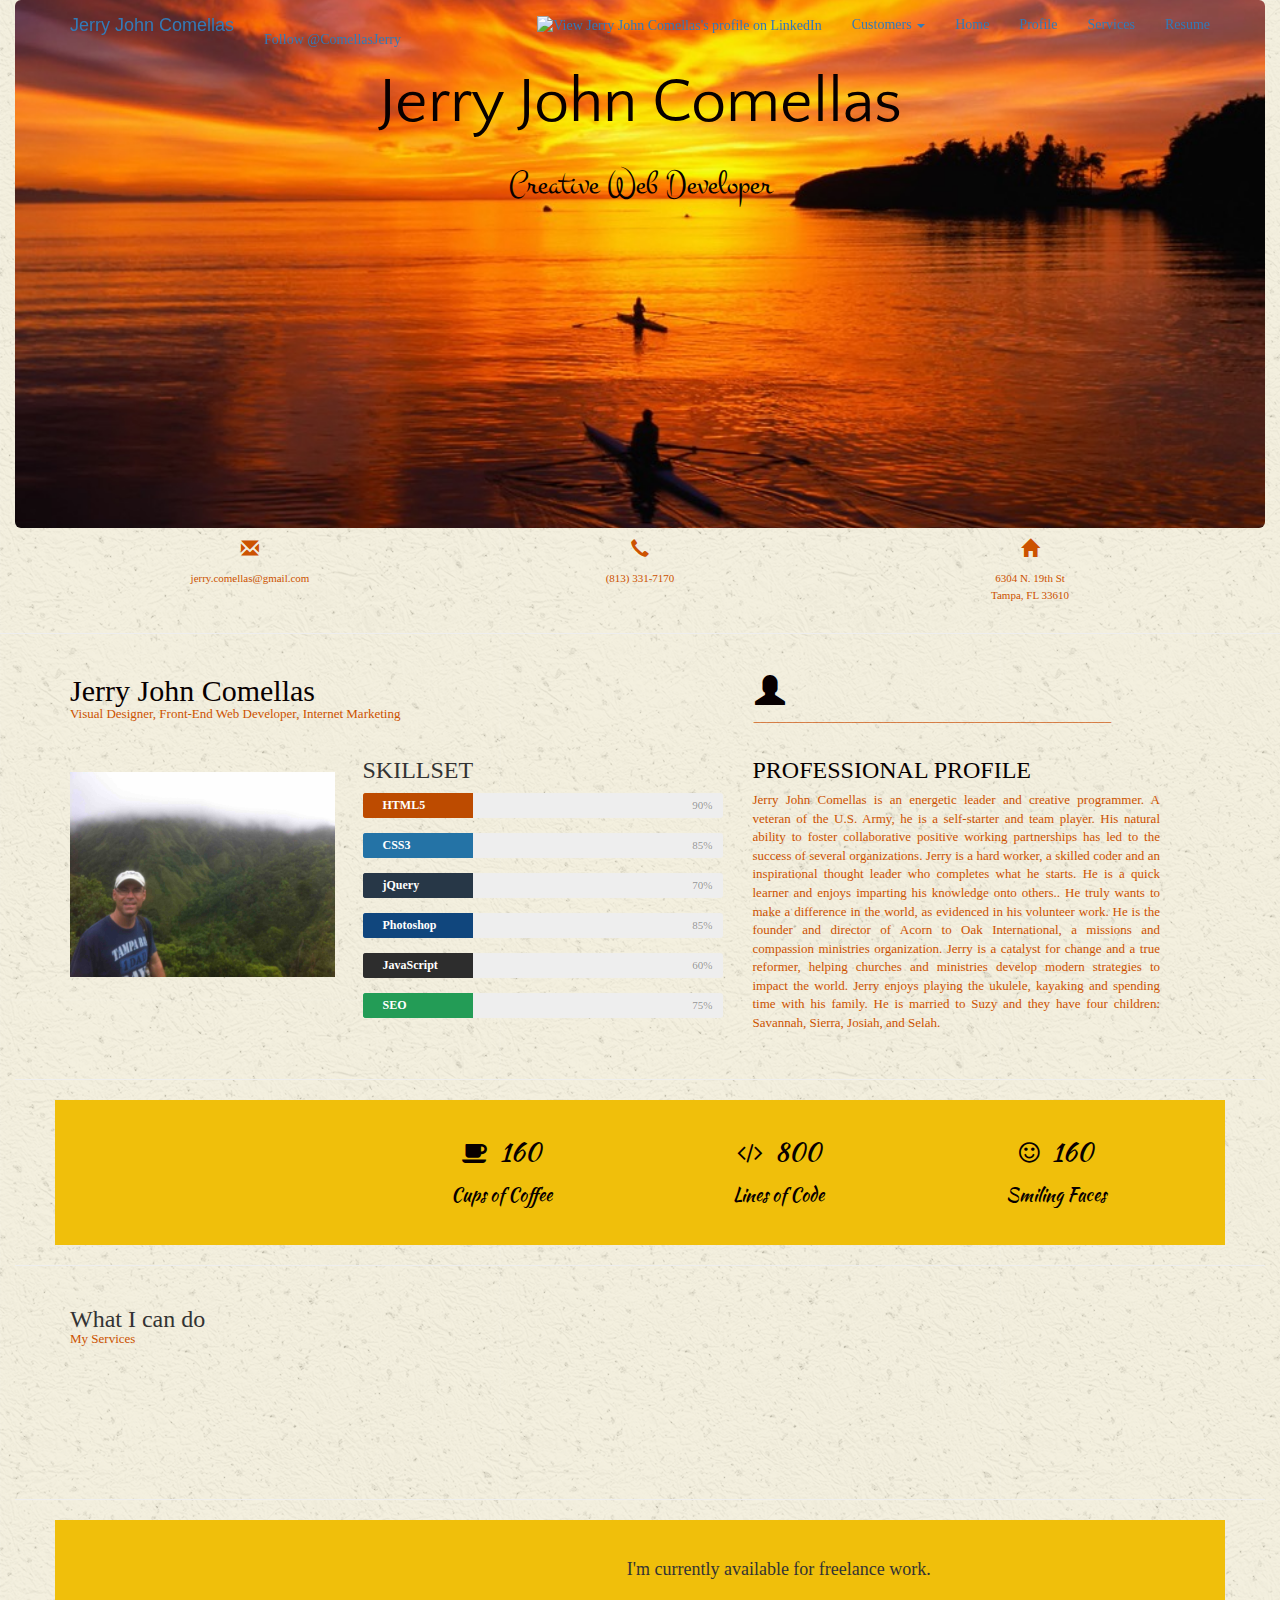
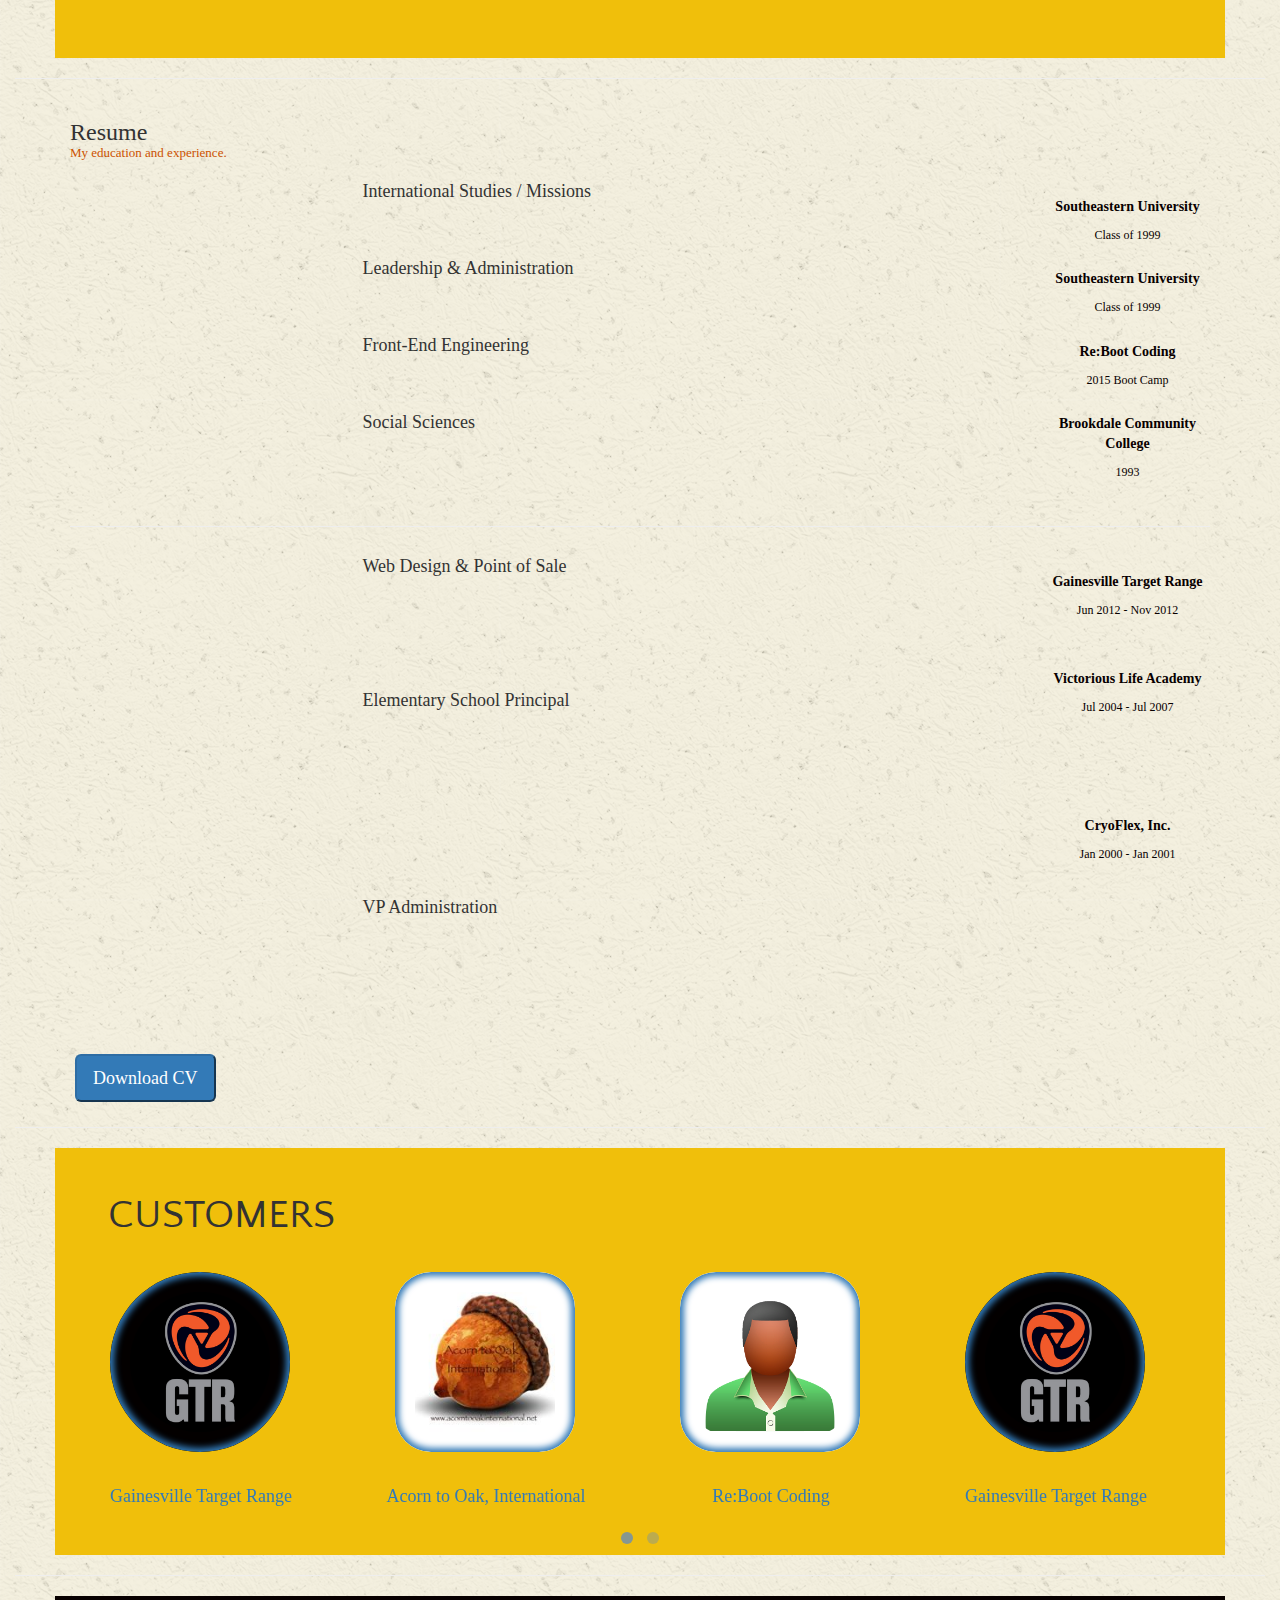
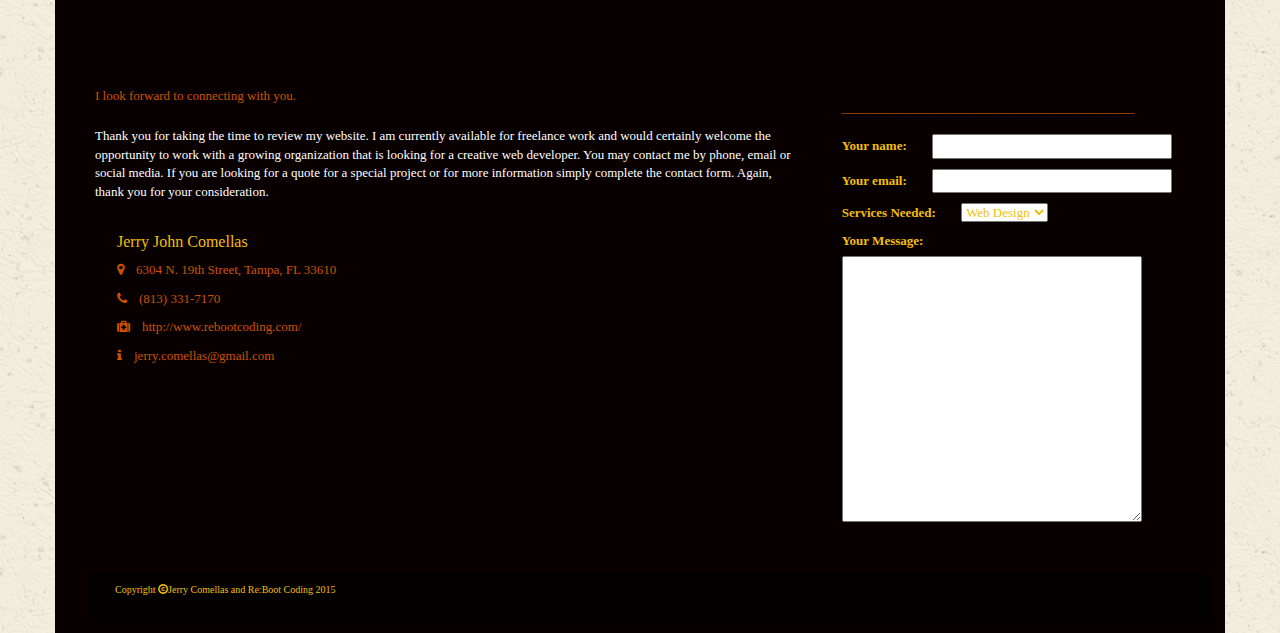
==== commit c22e6f80: "Proofread Updates and Wow features added" ====
--- a/index.html
+++ b/index.html
@@ -107,7 +107,7 @@
     <div class="container-fluid">
         <!-- Jumbotron begins here -->
         <div id="home" class="jumbotron">
-            <div class="row">
+            <div class="row wow fadeInDown">
                 <h1>Jerry John Comellas</h1>
             </div>
             <div>
@@ -118,15 +118,15 @@
         <div class="container">
             <div id="glyphs" class="row">
                 <div class="col-md-4">
-                    <h4><span class="glyphicon glyphicon-envelope"></span></h4>
+                    <h4><span class="glyphicon glyphicon-envelope wow rollIn"></span></h4>
                     <p>jerry.comellas@gmail.com</p>
                 </div>
                 <div class="col-md-4">
-                    <h4><span class="glyphicon glyphicon-earphone"></span></h4>
+                    <h4><span class="glyphicon glyphicon-earphone wow shake"></span></h4>
                     <p>(813) 331-7170</p>
                 </div>
                 <div class="col-md-4">
-                    <h4><span class="glyphicon glyphicon-home"></span></h4>
+                    <h4><span class="glyphicon glyphicon-home wow tada"></span></h4>
                     <p>6304 N. 19th St</p>
                     <p style="margin-top: -9px">Tampa, FL 33610</p>
                 </div>
@@ -139,8 +139,8 @@
             <!-- Begin Skills & Profile -->
             <div class="row">
                 <div class="col-md-6">
-                    <h2 class="heading1">Jerry John Comellas</h2>
-                    <p class="subhead1">Visual Designer, Front-End Web Developer, Internet Marketing</p>
+                    <h2 class="heading1 wow pulse">Jerry John Comellas</h2>
+                    <p class="subhead1 wow slideInLeft">Visual Designer, Front-End Web Developer, Internet Marketing</p>
                 </div>
                 <div class="col-md-6">
                     <h2 class="user"><span class="glyphicon glyphicon-user"></span></h2>
@@ -196,8 +196,8 @@
                     <!-- End github link -->
                 </div>
                 <div class="col-md-5">
-                    <h3 class="heading3" id="profile">PROFESSIONAL PROFILE</h3>
-                    <p class="profileText">Jerry John Comellas is an energetic leader and creative programmer. A veteran of the U.S. Army, he is a self-starter and team player. His natural ability to establish positive working partnerships has led to the success of several organizations. Jerry is a hard worker and determined to complete what he starts. He is a quick learner and he enjoys teaching others what he has learned. He truly wants to make a difference in the world which shows in his volunteer work. He is the Founder and Director of Acorn to Oak, International, a missions and compassion ministries organization. Jerry is a catalyst for change and a true reformer, helping churches and ministries develop modern strategies to impact the world. Jerry enjoys playing the ukulele, kayaking and spending time with his family. He is married to Suzy and they have four children: Savannah, Sierra, Josiah, and Selah.</p>
+                    <h3 class="heading3 wow fadeIn" id="profile">PROFESSIONAL PROFILE</h3>
+                    <p class="profileText">Jerry John Comellas is an energetic leader and creative programmer. A veteran of the U.S. Army, he is a self-starter and team player. His natural ability to foster collaborative positive working partnerships has led to the success of several organizations. Jerry is a hard worker, a skilled coder and an inspirational thought leader who  completes what he starts. He is a quick learner and enjoys imparting his knowledge onto others.. He truly wants to make a difference in the world, as evidenced in his volunteer work. He is the founder and director of Acorn to Oak International, a missions and compassion ministries organization. Jerry is a catalyst for change and a true reformer, helping churches and ministries develop modern strategies to impact the world. Jerry enjoys playing the ukulele, kayaking and spending time with his family. He is married to Suzy and they have four children: Savannah, Sierra, Josiah, and Selah.</p>
                 </div>
             </div>
         </div>
@@ -205,9 +205,9 @@
         <div class="container-fluid">
             <div class="container">
                 <!-- Begin Stats & Coffee -->
-                <div class="row" style="background-color:#F0BF0B; text-align: center">
+                <div class="row" style="background-color:#F0BF0B; padding: 30px; text-align: center">
                     <div class="col-lg-3">
-                        <h4 class="myStats">My Stats</h4>
+                        <h4 class="myStats wow pulse">My Stats</h4>
                     </div>
                     <div class="col-lg-3">
                         <h4 class="fa fa-coffee"><span class="timer" data-from="0" data-to="1000" data-speed="5000"></span></h4>
@@ -240,7 +240,7 @@
                 </div>
                 <div class="row">
                     <div class="col-md-4">
-                        <p> <span class="glyphicon glyphicon-star-empty" style="color: #CC5200">
+                        <p> <span class="glyphicon glyphicon-star-empty wow flash" style="color: #CC5200">
                     </span>
                         </p>
                         <div class="wow fadeInUp">
@@ -248,7 +248,7 @@
                         </div>
                     </div>
                     <div class="col-md-4">
-                        <p> <span class="glyphicon glyphicon-star-empty" style="color: #CC5200">
+                        <p> <span class="glyphicon glyphicon-star-empty wow flash" style="color: #CC5200">
                     </span>
                         </p>
                         <div class="wow fadeInUp">
@@ -256,7 +256,7 @@
                         </div>
                     </div>
                     <div class="col-md-4">
-                        <p> <span class="glyphicon glyphicon-star-empty" style="color: #CC5200">
+                        <p> <span class="glyphicon glyphicon-star-empty wow flash" style="color: #CC5200">
                     </span>
                         </p>
                         <div class="wow fadeInUp">
@@ -266,7 +266,7 @@
                 </div>
                 <div class="row">
                     <div class="col-md-4">
-                        <p><span class="glyphicon glyphicon-star-empty" style="color: #CC5200">
+                        <p><span class="glyphicon glyphicon-star-empty wow flash" style="color: #CC5200">
                     </span>
                         </p>
                         <div class="wow fadeInUp">
@@ -274,7 +274,7 @@
                         </div>
                     </div>
                     <div class="col-md-4">
-                        <p> <span class="glyphicon glyphicon-star-empty" style="color: #CC5200">
+                        <p> <span class="glyphicon glyphicon-star-empty wow flash" style="color: #CC5200">
                     </span>
                         </p>
                         <div class="wow fadeInUp">
@@ -282,7 +282,7 @@
                         </div>
                     </div>
                     <div class="col-md-4">
-                        <p> <span class="glyphicon glyphicon-star-empty" style="color: #CC5200">
+                        <p> <span class="glyphicon glyphicon-star-empty wow flash" style="color: #CC5200">
                     </span>
                         </p>
                         <div class="wow fadeInUp">
@@ -296,15 +296,15 @@
         <div class="container-fluid">
             <div class="container">
                 <!-- Begin Status -->
-                <div class="row" style="background-color:#F0BF0B; text-align: center">
+                <div class="row" style="background-color:#F0BF0B; padding: 30px; text-align: center">
                     <div class="col-lg-3">
-                        <h4 class="myStats">My Status</h4>
+                        <h4 class="myStatus wow pulse">My Status</h4>
                     </div>
                     <div class="col-lg-9" style="text-align: center">
                         <h4>I'm currently available for freelance work.</h4>
                         <div class="button1">
                             <!-- <button type="button" class="btn-primary btn-lg" a href="mailto: jerry.comellas@gmail.com" id="button1">Contact Me</button> -->
-                            <a data-scroll data-options='{ "easing": "Linear" }' class="button1" href="#contactHeading">Contact Me!</a>
+                            <a data-scroll data-options='{ "easing": "Linear" }' class="button1 wow flash" href="#contactHeading">Contact Me!</a>
                         </div>
                     </div>
                 </div>
@@ -322,23 +322,23 @@
                 </div>
                 <div class="row">
                     <div class="col-md-3">
-                        <h4 class="heading6"><span class="glyphicon glyphicon-education" style="color: #CC5200"></span><span class="spacing">EDUCATION</span></h4>
+                        <h4 class="heading6 wow rubberBand"><span class="glyphicon glyphicon-education" style="color: #CC5200"></span><span class="spacing">EDUCATION</span></h4>
                     </div>
                     <div class="col-md-7">
                         <h4 class="heading7">International Studies / Missions</h4>
-                        <div class="wow rubberBand">
+                        <div class="wow slideInLeft">
                             <p class="resumeDetail">Bachelor of Arts Degree with a concentration of study in international ministry development, missions, cross-cultural communication, non-profits, global perspectives, humanitarian aid, education and community engagement.</p>
                         </div>
                         <h4 class="heading8">Leadership & Administration</h4>
-                        <div class="wow rubberBand">
+                        <div class="wow slideInRight">
                             <p class="resumeDetail">Minor degree in Leadership principles and practices; organizational behavior and leadership styles; the leader as a communicator; teamwork & team building; business administration.</p>
                         </div>
                         <h4 class="heading9">Front-End Engineering</h4>
-                        <div class="wow rubberBand">
-                            <p class="resumeDetail">ReBoot is an intensive computer programming bootcamp involving pre-work, and nine weeks of training in coding and web development. HTML5, CSS3, JavaScript, jQuery, Git/GitHub, Bootstrap, Sass, Backbone, Ember</p>
+                        <div class="wow slideInLeft">
+                            <p class="resumeDetail">ReBoot is an intensive computer programming bootcamp involving pre-work, and nine weeks of training in coding and web development. HTML5, CSS3, JavaScript, jQuery, Git/GitHub, Bootstrap, Sass, Backbone, Angular</p>
                         </div>
                         <h4 class="heading10">Social Sciences</h4>
-                        <div class="wow rubberBand">
+                        <div class="wow slideInRight">
                             <p class="resumeDetail">Associates of Arts Degree and Award for Educational Excellence from Army Chaplain Center & School and Brookdale Community College at Fort Monmouth, NJ.</p>
                         </div>
                     </div>
@@ -357,20 +357,21 @@
                 <!-- Begin Resume Experience -->
                 <div class="row">
                     <div class="col-md-3">
-                        <h4 class="heading11"><span class="glyphicon glyphicon-folder-open" style="color: #CC5200"></span><span class="spacing">EXPERIENCE</span></h4>
+                        <h4 class="heading11 wow rubberBand"><span class="glyphicon glyphicon-folder-open" style="color: #CC5200"></span><span class="spacing">EXPERIENCE</span></h4>
                     </div>
                     <div class="col-md-7">
                         <h4 class="heading12">Web Design & Point of Sale</h4>
-                        <div class="wow rubberBand">
-                            <p class="resumeDetail">Increased company visibility through improved website and internet presence. Implemented a content management system for corporate structure, training enrollment, customer management and communication. Coordinated the business control system for online sales, vendor partnerships and customer integration. Provided resources for trade show marketing. Found product developers and industry leaders for company growth and strategy.</p>
+                        <div class="wow slideInLeft">
+                            <a href="http://www.gainesvilletargetrange.com" target="_blank">Gainesville Target Range</a>
+                            <p class="resumeDetail">Increased company visibility through improved website and internet presence. Implemented a content management system for corporate structure, training enrollment, customer management and communication. Coordinated the business control system for online sales, vendor partnerships and customer integration. Provided resources for trade show marketing. Identified product developers and industry leaders for company growth and strategy.</p>
                         </div>
                         <h4 class="heading13">Elementary School Principal</h4>
-                        <div class="wow rubberBand">
-                            <p class="resumeDetail">Led the Private Elementary & Preschool to Full Accreditation with I.L.C.S. Formed a Home School Umbrella for Home School Students and Athletes Motivated students to expand their worldview and adopt international projects that help children Expanded Auxiliary program: Computer, Spanish, Art, Music and Physical-Education Developed Musical productions and prepared students for state competitions in Fine Arts Hosted school-wide spelling and geography bees with winners advancing to state competition Expanded school facilities to add 5 additional classrooms, a media center and school offices. Increased staff & enrollment to 30 employees & 200 students Launched a visionary parent/teacher fellowship</p>
+                        <div class="wow slideInRight">
+                            <ul class="resumeDetail"><li>Led the Private Elementary & Preschool to Full Accreditation with I.L.C.S.</li> <li>Formed a Home School Umbrella for Home School Students and Athletes</li> <li>Motivated students to expand their worldview and adopt international projects that help children</li> <li>Expanded Auxiliary program: Computer, Spanish, Art, Music and Physical-Education</li> <li>Developed Musical productions and prepared students for state competitions in Fine Arts</li> <li>Hosted school-wide spelling and geography bees with winners advancing to state competition</li> <li>Expanded school facilities to add 5 additional classrooms, a media center and school offices.</li> <li>Increased staff & enrollment to 30 employees & 200 students</li> <li>Launched a visionary parent/teacher fellowship</li></ul>
                         </div>
                         <h4 class="heading14">VP Administration</h4>
-                        <div class="wow rubberBand">
-                            <p class="resumeDetail">Advanced company developed cryomedical imaging systems through the acquisition of compatible impedance tomography partnership. Networked with cryosurgeons and developers for strategic partnering in the development of new flexible probes, thermocouples and semiconductors. Assisted in the demonstration of electrical impedance hardware and software system. Focused corporate development through competitive intelligence. Increased the value of the company through strategic alliances and fund raising. Provided office leadership and administration structure, logistics, automation and communications systems.</p>
+                        <div class="wow slideInLeft">
+                            <p class="resumeDetail">Advanced company-developed cryo-medical imaging systems through the acquisition of compatible impedance tomography partnership. Networked with cryosurgeons and developers for strategic partnering in the development of new flexible probes, thermocouples and semiconductors. Assisted in the demonstration of electrical impedance hardware and software system. Focused corporate development through competitive intelligence. Increased the value of the company through strategic alliances and fund raising. Provided office leadership and administration structure, logistics, automation and communications systems.</p>
                         </div>
                     </div>
                     <div class="col-md-2">
@@ -433,11 +434,11 @@
             <div class="container" style="background-color:#080000; padding-left: 40px; padding-right: 40px; padding-top: 40px">
                 <div class="row">
                     <div class="col-md-8">
-                        <h2 id="contactHeading">Make Contact</h2>
+                        <h2 id="contactHeading" class="wow wobble">Make Contact</h2>
                         <p class="chtag">I look forward to connecting with you.</p>
                     </div>
                     <div class="col-md-4">
-                        <h2><span class="fa fa-coffee" style="margin-left: 134px; color: #CC5200"></span></h2>
+                        <h2><span class="fa fa-coffee wow rotateIn" style="margin-left: 134px; color: #CC5200"></span></h2>
                         <p style="font-size: 13px; color: #CC5200; text-align: left">_____________________________________________</p>
                     </div>
                 </div>
@@ -468,7 +469,7 @@
                                     <br />
                                     <label for="text"> Your Message: </label>
                                     <textarea name="enquiry-text" rows="14%" cols="39%"></textarea>
-                                    <input class="submitButton" type="submit" value="Send  It" />
+                                    <input class="submitButton wow pulse" type="submit" value="Send  It" />
                                 </fieldset>
                             </form>
                         </div>
--- a/css/style.css
+++ b/css/style.css
@@ -107,6 +107,11 @@
 }
 
 .myStats {
+  color: #080000;
+  font-size: 22px; 
+}
+
+.myStatus {
   color: #080000;
   font-size: 22px; 
 }
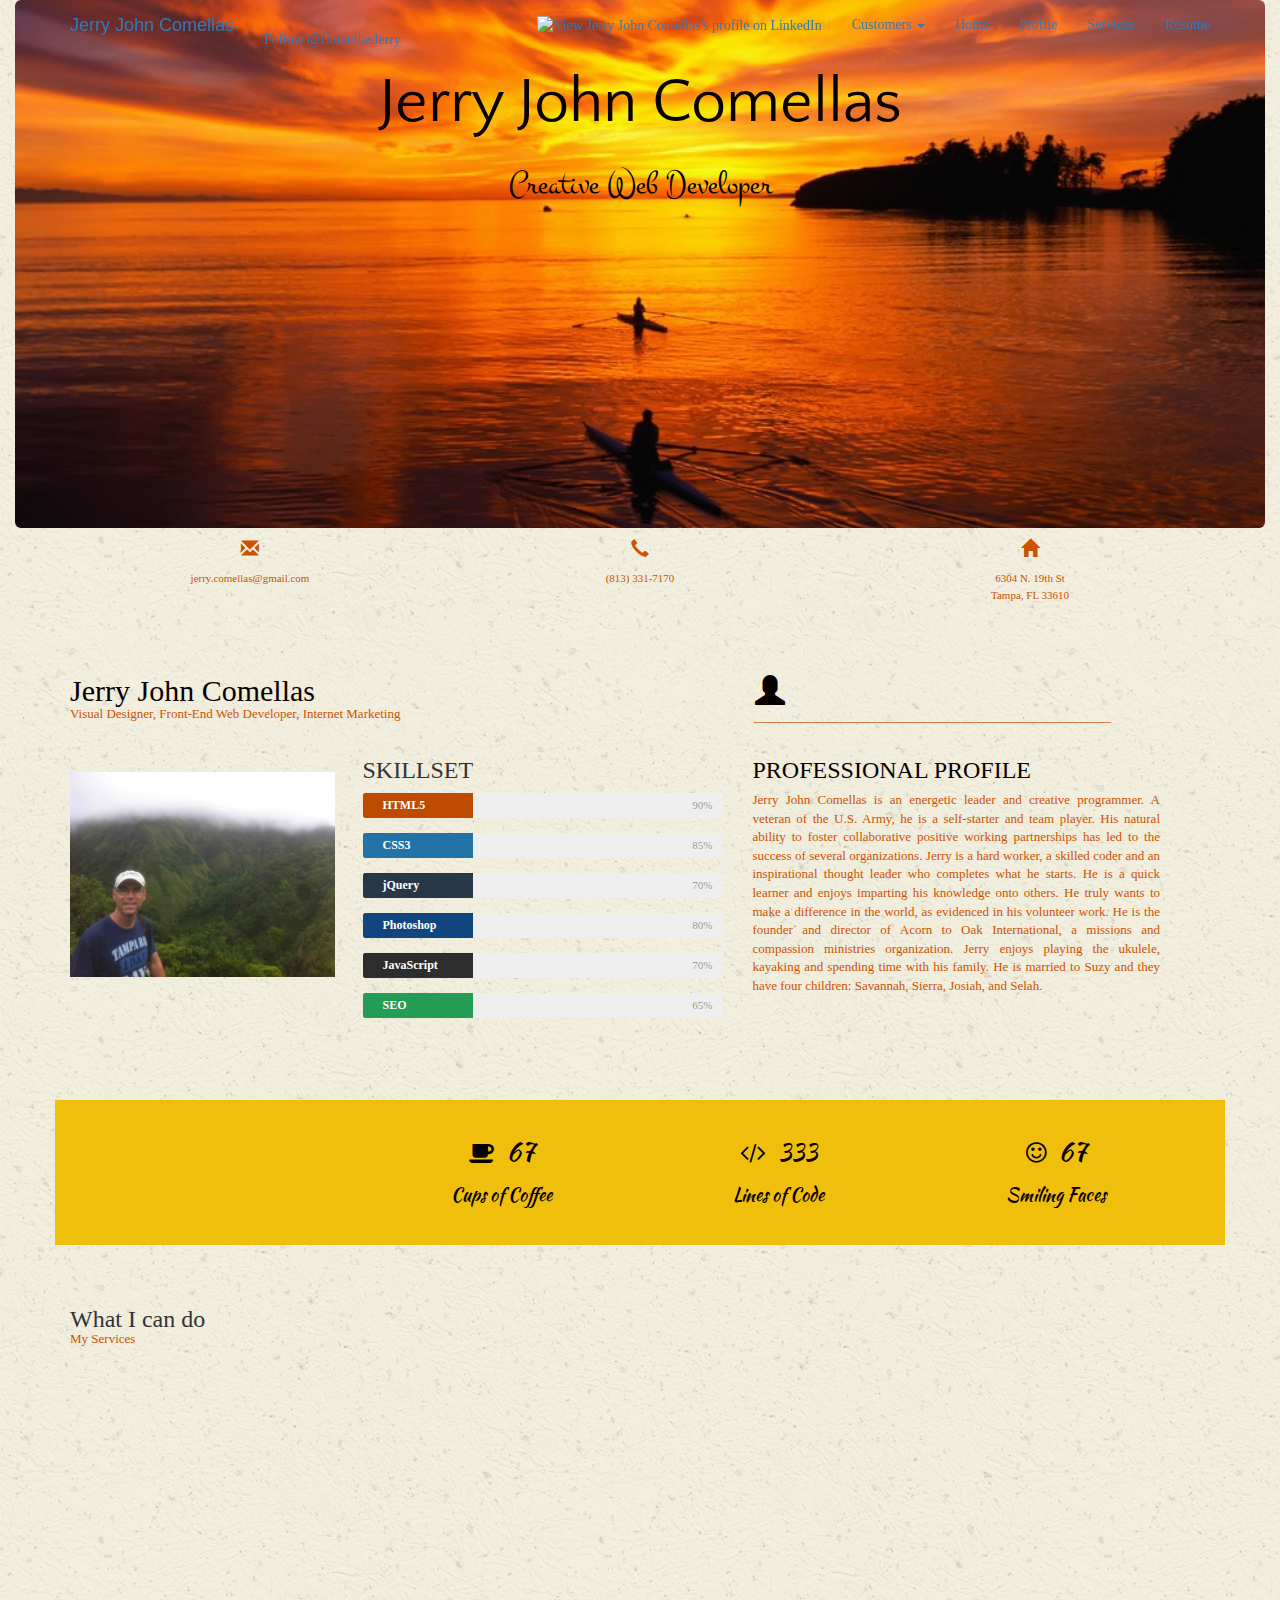
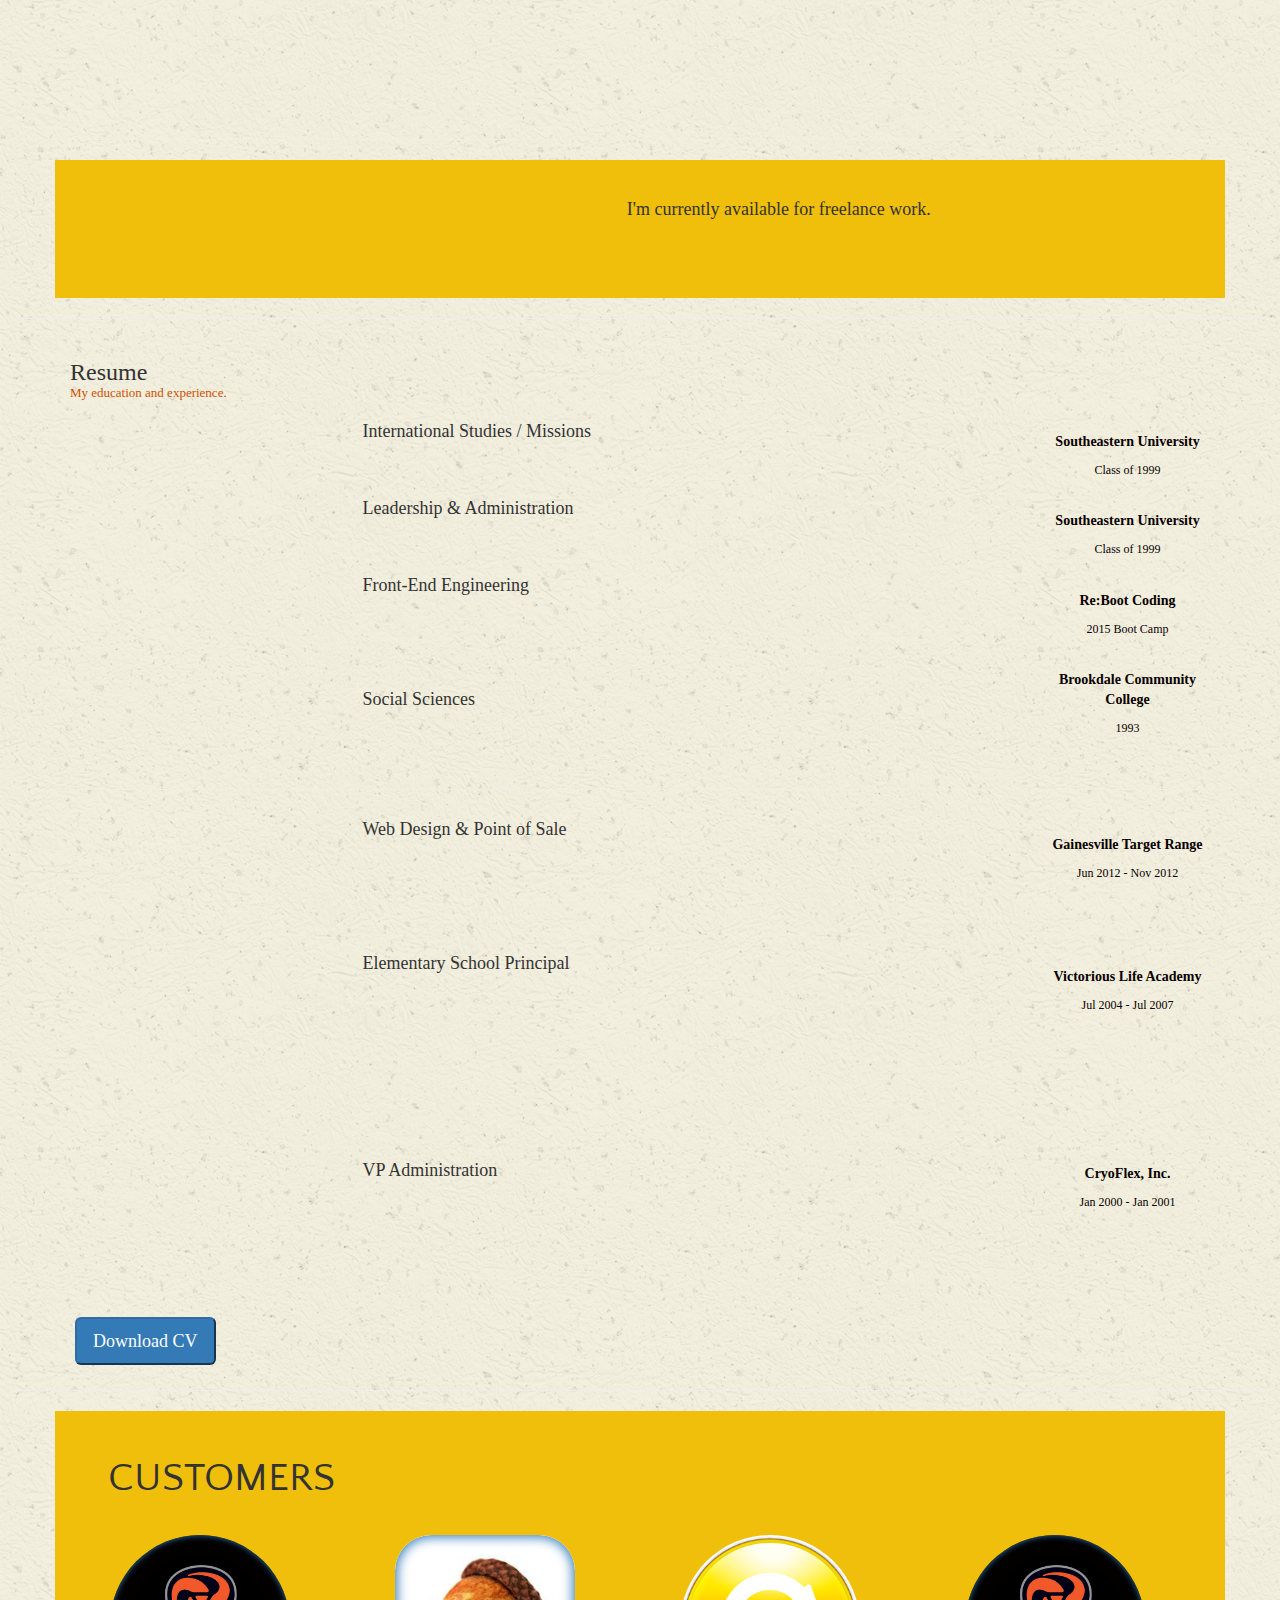
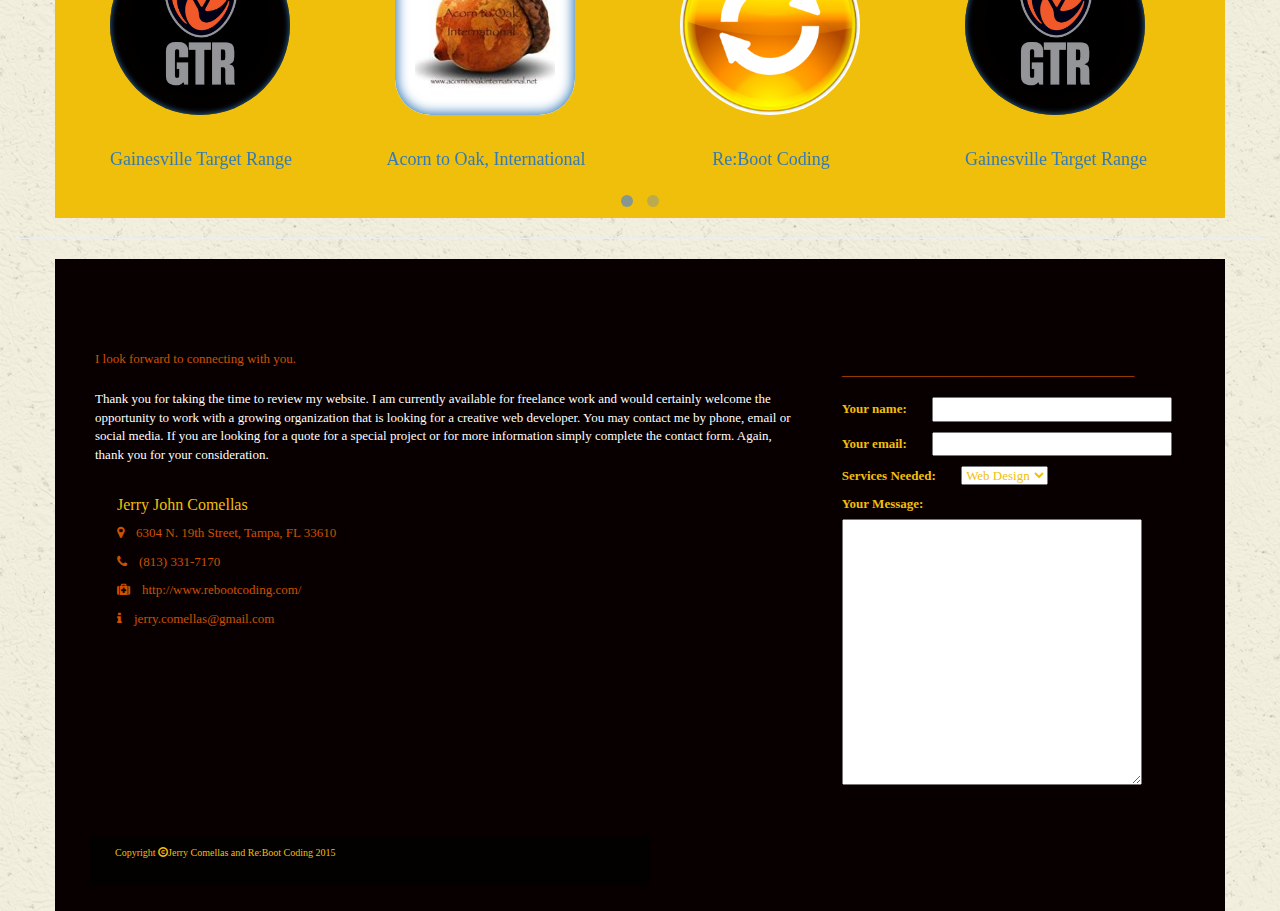
==== commit 3b67723d: "update to Professional Resume" ====
--- a/index.html
+++ b/index.html
@@ -29,7 +29,7 @@
     }(document, 'script', 'facebook-jssdk'));
     </script>
     <!-- Begin Navbar -->
-    <nav class="navbar transparent navbar-fixed-top">
+    <nav class="navbar navbar-transparent navbar-fixed-top background" role="navigation">
         <!-- Transparent, Inverse and Default are some Navbar Options -->
         <div class="container-fluid">
             <!-- Brand and toggle get grouped for better mobile display -->
@@ -63,10 +63,6 @@
                             }(document, 'script', 'twitter-wjs');
                             </script>
                         </li>
-                        <!-- html code for facebook links to js code above near start of body -->
-                        <li class="facebook">
-                            <div class="fb-like" data-href="https://www.facebook.com/jerry.comellas" data-layout="standard" data-action="recommend" data-show-faces="false" data-share="false"></div>
-                        </li>
                     </ul>
                     <!-- Navbar right begins here -->
                     <ul class="nav navbar-nav navbar-right">
@@ -154,13 +150,13 @@
                 <!-- Begin Skill Bars -->
                 <div class="col-md-4">
                     <h3 class="heading2">SKILLSET</h3>
-                    <div class="skillbar clearfix" data-percent="70%">
+                    <div class="skillbar clearfix" data-percent="90%">
                         <div class="skillbar-title" style="background: #d35400;"><span>HTML5</span></div>
                         <div class="skillbar-bar" style="background: #e67e22;"></div>
                         <div class="skill-bar-percent">90%</div>
                     </div>
                     <!-- End HTML5 Skill Bar -->
-                    <div class="skillbar clearfix" data-percent="70%">
+                    <div class="skillbar clearfix" data-percent="85%">
                         <div class="skillbar-title" style="background: #2980b9;"><span>CSS3</span></div>
                         <div class="skillbar-bar" style="background: #3498db;"></div>
                         <div class="skill-bar-percent">85%</div>
@@ -175,19 +171,19 @@
                     <div class="skillbar clearfix" data-percent="80%">
                         <div class="skillbar-title" style="background: #124e8c;"><span>Photoshop</span></div>
                         <div class="skillbar-bar" style="background: #4288d0;"></div>
-                        <div class="skill-bar-percent">85%</div>
+                        <div class="skill-bar-percent">80%</div>
                     </div>
                     <!-- End Photoshop Skill Bar -->
-                    <div class="skillbar clearfix " data-percent="65%">
+                    <div class="skillbar clearfix " data-percent="70%">
                         <div class="skillbar-title" style="background: #333333;"><span>JavaScript</span></div>
                         <div class="skillbar-bar" style="background: #525252;"></div>
-                        <div class="skill-bar-percent">60%</div>
+                        <div class="skill-bar-percent">70%</div>
                     </div>
                     <!-- End JavaScript Skill Bar -->
-                    <div class="skillbar clearfix " data-percent="80%">
+                    <div class="skillbar clearfix " data-percent="65%">
                         <div class="skillbar-title" style="background: #27ae60;"><span>SEO</span></div>
                         <div class="skillbar-bar" style="background: #2ecc71;"></div>
-                        <div class="skill-bar-percent">75%</div>
+                        <div class="skill-bar-percent">65%</div>
                     </div>
                     <!-- End SEO Skill Bar -->
                     <div class="github">
@@ -197,7 +193,7 @@
                 </div>
                 <div class="col-md-5">
                     <h3 class="heading3 wow fadeIn" id="profile">PROFESSIONAL PROFILE</h3>
-                    <p class="profileText">Jerry John Comellas is an energetic leader and creative programmer. A veteran of the U.S. Army, he is a self-starter and team player. His natural ability to foster collaborative positive working partnerships has led to the success of several organizations. Jerry is a hard worker, a skilled coder and an inspirational thought leader who  completes what he starts. He is a quick learner and enjoys imparting his knowledge onto others.. He truly wants to make a difference in the world, as evidenced in his volunteer work. He is the founder and director of Acorn to Oak International, a missions and compassion ministries organization. Jerry is a catalyst for change and a true reformer, helping churches and ministries develop modern strategies to impact the world. Jerry enjoys playing the ukulele, kayaking and spending time with his family. He is married to Suzy and they have four children: Savannah, Sierra, Josiah, and Selah.</p>
+                    <p class="profileText">Jerry John Comellas is an energetic leader and creative programmer. A veteran of the U.S. Army, he is a self-starter and team player. His natural ability to foster collaborative positive working partnerships has led to the success of several organizations. Jerry is a hard worker, a skilled coder and an inspirational thought leader who  completes what he starts. He is a quick learner and enjoys imparting his knowledge onto others. He truly wants to make a difference in the world, as evidenced in his volunteer work. He is the founder and director of Acorn to Oak International, a missions and compassion ministries organization. Jerry enjoys playing the ukulele, kayaking and spending time with his family. He is married to Suzy and they have four children: Savannah, Sierra, Josiah, and Selah.</p>
                 </div>
             </div>
         </div>
@@ -244,7 +240,7 @@
                     </span>
                         </p>
                         <div class="wow fadeInUp">
-                            <p>Type 60 words per minute</p>
+                            <p><strong>Web Design</strong> - For businesses, a web presence has become a fundamental part of success. The Internet has completely changed the way we live and how we gather information. Not only is it now our primary source of information, but it has revolutionized the way businesses operate and communicate with customers. Having a website estabishes credibility; helps to build your brand; and is one of the best ways to engage with prospective customers.</p>
                         </div>
                     </div>
                     <div class="col-md-4">
@@ -252,7 +248,7 @@
                     </span>
                         </p>
                         <div class="wow fadeInUp">
-                            <p>Internet Marketing</p>
+                            <p><strong>(UX) User Experience Design</strong> - How do you make your customers' time on your site more productive? Enhance their satisfaction by making the website more user-friendly, fast, interactive, responsive and accessible on any device. The simplicity of the interaction will boost sales and improve customer retention.</p>
                         </div>
                     </div>
                     <div class="col-md-4">
@@ -260,7 +256,7 @@
                     </span>
                         </p>
                         <div class="wow fadeInUp">
-                            <p>Business Administration</p>
+                            <p><strong>Social Media for Business</strong> - Do you need to boost your word of mouth advertising? Utilizing social media marketing programs are a great way to attract attention and encourage readers to share it across their social networks. Through the use of new Semantic Analysis technologies, marketers can detect buying signals, which can help sales people target relevant prospects and marketers run micro-targeted campaigns.</p>
                         </div>
                     </div>
                 </div>
@@ -270,7 +266,7 @@
                     </span>
                         </p>
                         <div class="wow fadeInUp">
-                            <p>Social Media for Business</p>
+                            <p><strong>Front-End Development</strong> - Is there an app for that? Front-end developers use their technical expertise to create online functions and processes that include interactivity through both web and mobile applications. Front-end coding languages and tools include Angular, JavaScript, Grunt, and jQuery among others.</p>
                         </div>
                     </div>
                     <div class="col-md-4">
@@ -278,7 +274,7 @@
                     </span>
                         </p>
                         <div class="wow fadeInUp">
-                            <p>International Trade</p>
+                            <p><strong>JavaScript</strong> - JavaScript is a programming language in high demand because it is increasingly a part of everything on the web and it has both server-side and client-side applications.  Do you need a website that functions more than just as an online address?  JavaScript is the most effective coding language for creating interactive features on webpages.</p>
                         </div>
                     </div>
                     <div class="col-md-4">
@@ -286,7 +282,7 @@
                     </span>
                         </p>
                         <div class="wow fadeInUp">
-                            <p>Team Leadership</p>
+                            <p><strong>Visual Design</strong> - Visual designers use their expertise in typography, layout, color, etc. to elicit emotional connections and intuititve, intelligent responses from their auidence. This is accomplished through the use of artistic style, Photoshop, HTML, CSS and Semantically Awesome Stylesheets.</p>
                         </div>
                     </div>
                 </div>
@@ -335,7 +331,7 @@
                         </div>
                         <h4 class="heading9">Front-End Engineering</h4>
                         <div class="wow slideInLeft">
-                            <p class="resumeDetail">ReBoot is an intensive computer programming bootcamp involving pre-work, and nine weeks of training in coding and web development. HTML5, CSS3, JavaScript, jQuery, Git/GitHub, Bootstrap, Sass, Backbone, Angular</p>
+                            <p class="resumeDetail">ReBoot is an intensive computer programming boot-camp involving pre-work and 9 weeks of training in coding and web development.  Program Overview: Git/GitHub; HTML5; CSS3; SASS/SCSS/LESS; Front End Frameworks; JavaScript; jQuery; MVC Frameworks; Connecting & Consuming APIS; Web Workflow; UX; Backbone; Angular; Bootstrap; Teamwork.  http://www.rebootcoding.com/</p>
                         </div>
                         <h4 class="heading10">Social Sciences</h4>
                         <div class="wow slideInRight">
@@ -412,7 +408,7 @@
                             <h4><a href="http://www.acorntooakinternational.com/" target="_blank">Acorn to Oak, International</a></h4>
                         </div>
                         <div class="col-lg-2">
-                            <a href="http://www.rebootcoding.com/" target="_blank"><img id="reBoot" src="images/Customer_Male_Dark.png"></a>
+                            <a href="http://www.rebootcoding.com/" target="_blank"><img id="reBoot" src="images/reboot.png"></a>
                             <h4><a href="http://www.rebootcoding.com/" target="_blank">Re:Boot Coding</a></h4>
                         </div>
                         <div class="col-lg-2">
@@ -434,7 +430,7 @@
             <div class="container" style="background-color:#080000; padding-left: 40px; padding-right: 40px; padding-top: 40px">
                 <div class="row">
                     <div class="col-md-8">
-                        <h2 id="contactHeading" class="wow wobble">Make Contact</h2>
+                        <h2 id="contactHeading" class="wow pulse">Make Contact</h2>
                         <p class="chtag">I look forward to connecting with you.</p>
                     </div>
                     <div class="col-md-4">
@@ -476,8 +472,14 @@
                     </div>
                 </div>
                 <div class="row">
-                    <div class="col-md-12" id="footer">
+                    <div class="col-md-6" id="footer">
                         <footer class="end">Copyright <span class="glyphicon glyphicon-copyright-mark"></span>Jerry Comellas and Re:Boot Coding 2015</footer>
+                    </div>
+                    <div class="col-md-6">
+                        <!-- html code for facebook links to js code above near start of body -->
+                        <div class="facebook">
+                            <div class="fb-like" data-href="https://www.facebook.com/jerry.comellas" data-layout="standard" data-action="recommend" data-show-faces="false" data-share="false"></div>
+                        </div>
                     </div>
                 </div>
             </div>
--- a/css/style.css
+++ b/css/style.css
@@ -169,14 +169,14 @@
 .school {
   color: #080000;
   text-align: center;
-  margin-top: 25px; 
+  margin-top: 20px;
 }
 
 .dateRange {
   font-size: 12px;
   color: #080000;
   text-align: center;
-  margin-bottom: 25px; 
+  margin-bottom: 32px; 
 }
 
 .company1 {
@@ -188,13 +188,13 @@
 .company2 {
   color: #080000;
   text-align: center;
-  margin-top: 50px; 
+  margin-top: 85px; 
 }
 
 .company3 {
   color: #080000;
   text-align: center;
-  margin-top: 100px; 
+  margin-top: 150px; 
 }
 
 #customers {
@@ -218,7 +218,7 @@
   height: 180px;
   background-color: #030000;
   border-radius: 50%;
-  box-shadow: inset 0 0 6px 4px;
+  box-shadow: inset 0 0 6px 0px;
   margin: 25px;
   padding: 20px; 
 }
@@ -228,7 +228,7 @@
   height: 180px;
   background-color: white;
   border-radius: 20%;
-  box-shadow: inset 0 0 6px 4px;
+  box-shadow: inset 0 0 12px 2px;
   margin: 25px;
   padding: 20px; 
 }
@@ -237,10 +237,10 @@
   width: 180px;
   height: 180px;
   background-color: white;
-  border-radius: 20%;
-  box-shadow: inset 0 0 6px 4px;
+  border-radius: 50%;
+  box-shadow: inset 0 0 0px 0px;
   margin: 25px;
-  padding: 20px; 
+  padding: 0px; 
 }
 
 h4 a {
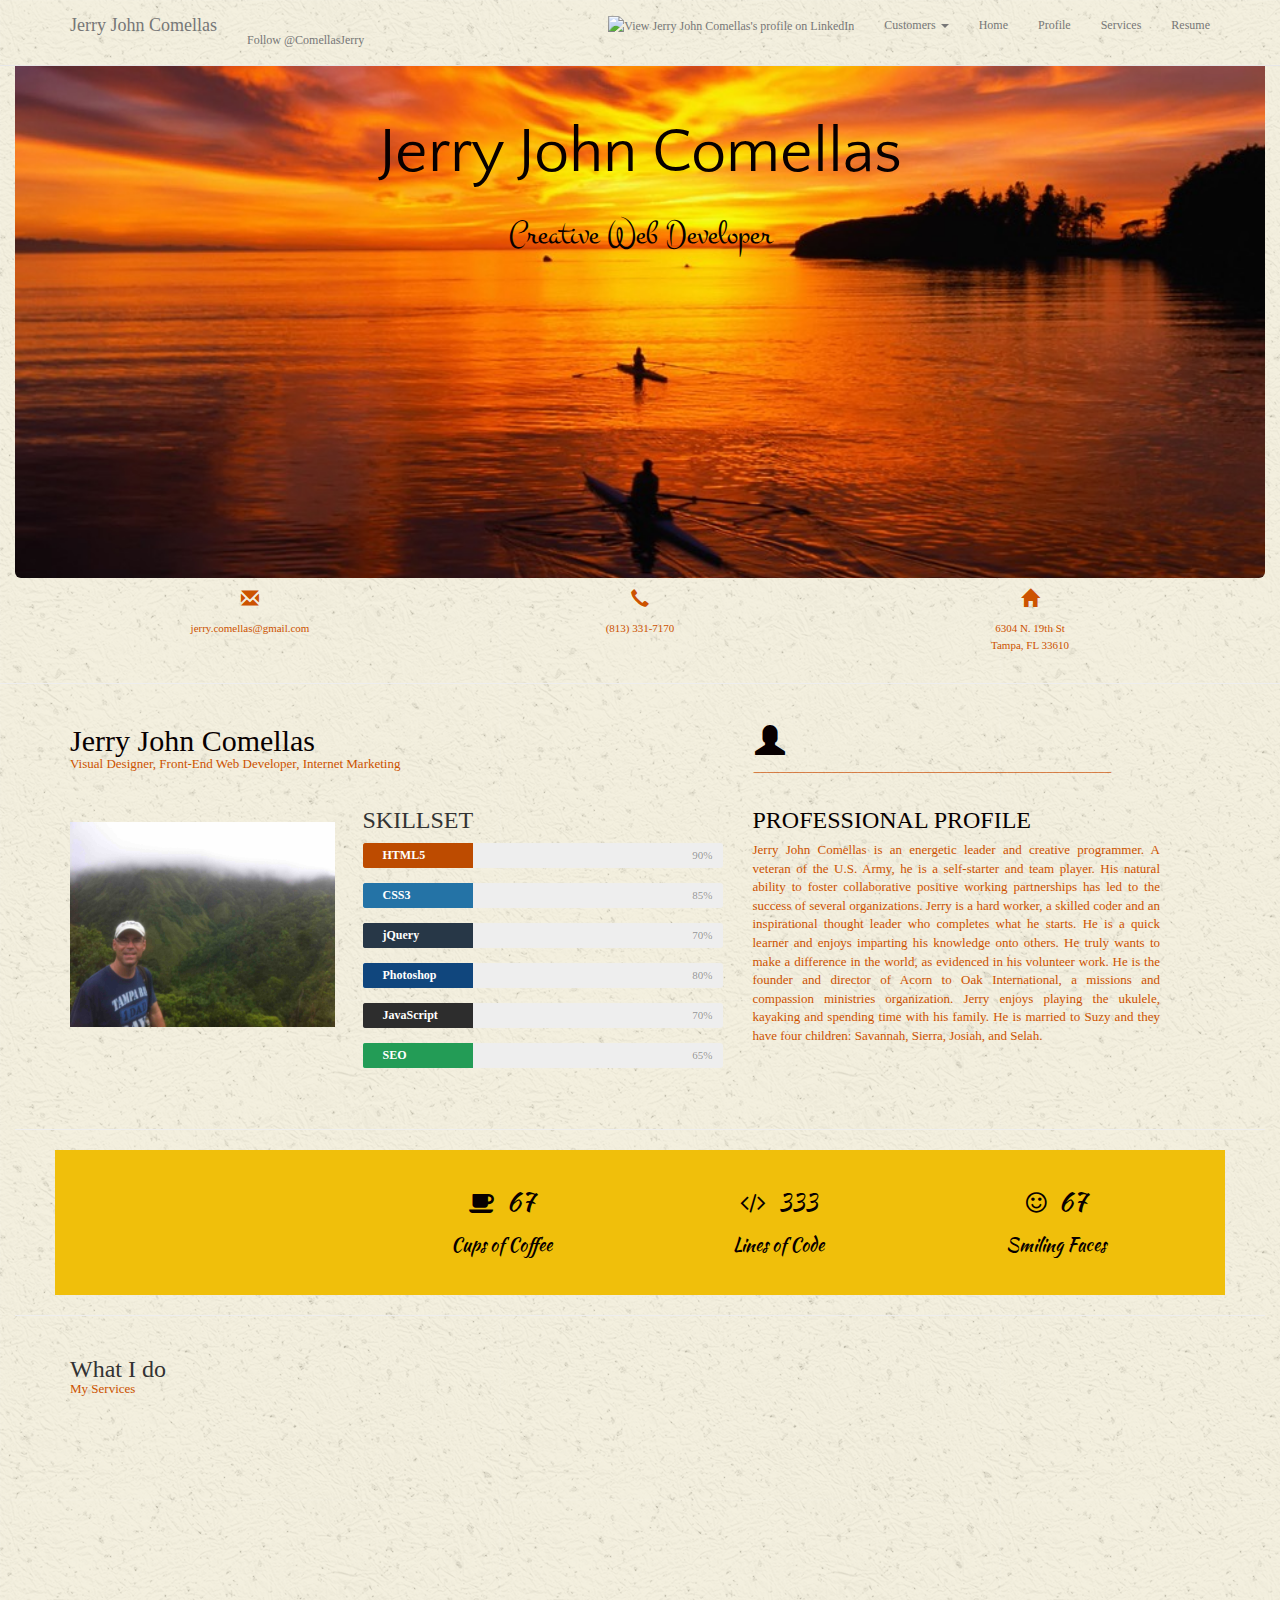
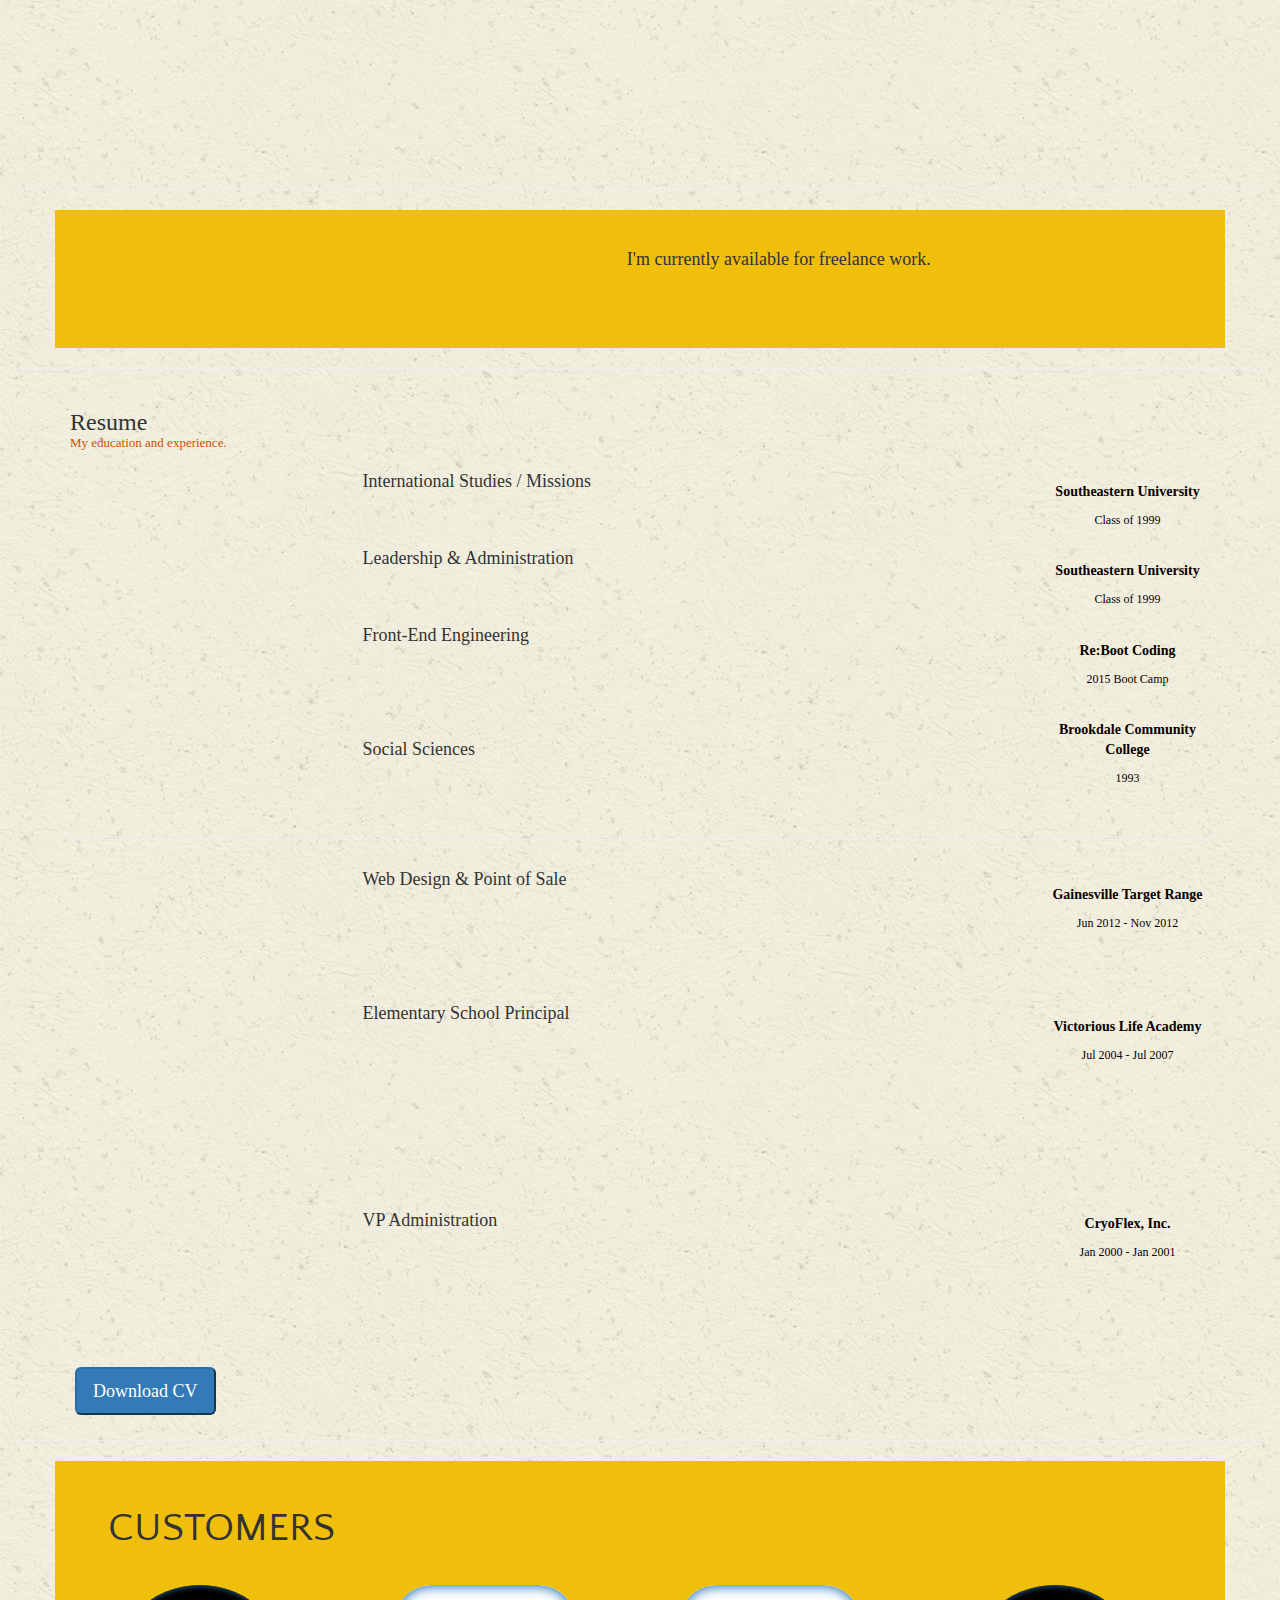
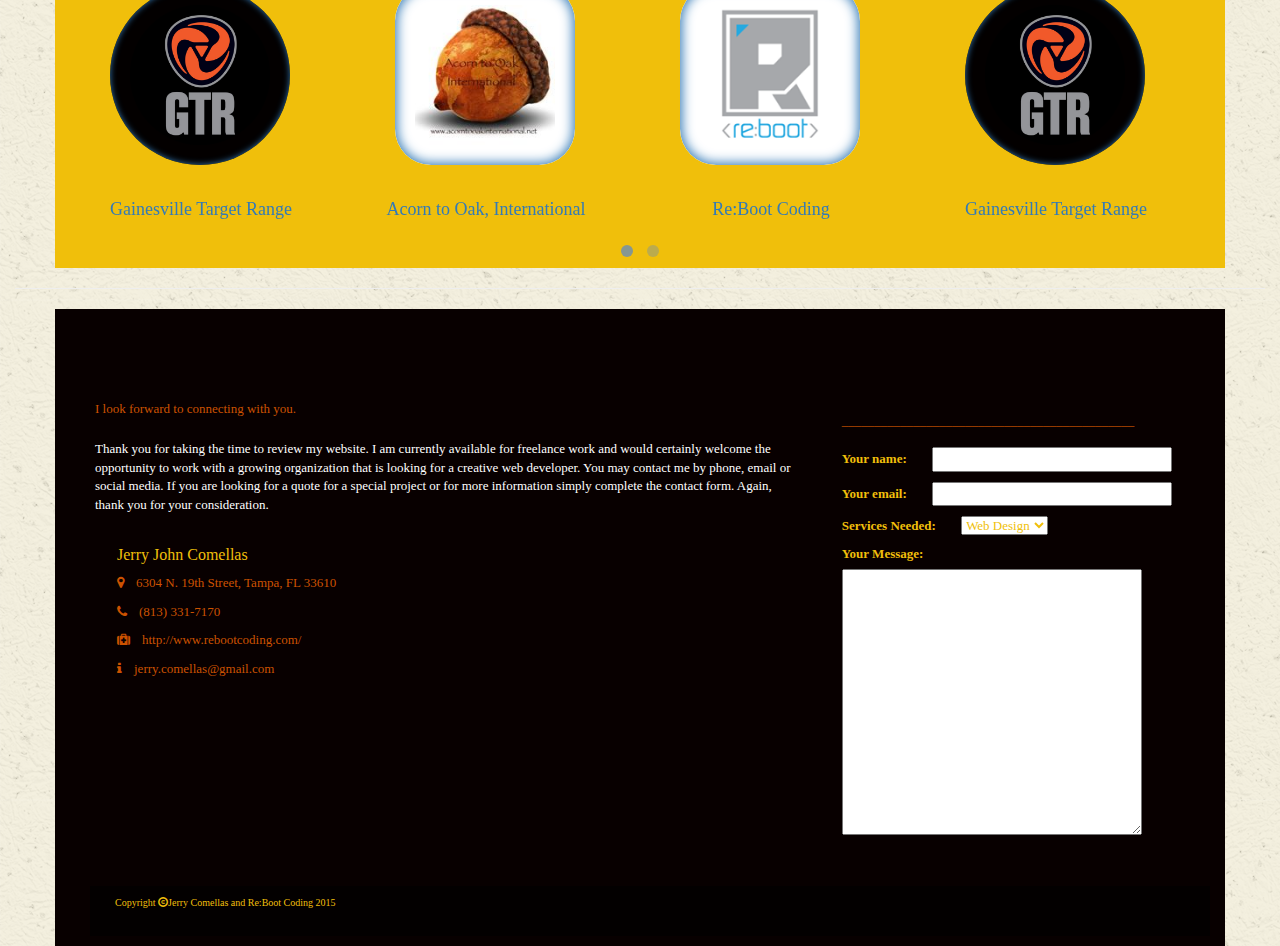
==== commit 27bddc9b: "update to resume" ====
--- a/index.html
+++ b/index.html
@@ -29,7 +29,7 @@
     }(document, 'script', 'facebook-jssdk'));
     </script>
     <!-- Begin Navbar -->
-    <nav class="navbar navbar-transparent navbar-fixed-top background" role="navigation">
+    <nav class="navbar navbar-default navbar-fixed-top background" role="navigation">
         <!-- Transparent, Inverse and Default are some Navbar Options -->
         <div class="container-fluid">
             <!-- Brand and toggle get grouped for better mobile display -->
@@ -195,6 +195,12 @@
                     <h3 class="heading3 wow fadeIn" id="profile">PROFESSIONAL PROFILE</h3>
                     <p class="profileText">Jerry John Comellas is an energetic leader and creative programmer. A veteran of the U.S. Army, he is a self-starter and team player. His natural ability to foster collaborative positive working partnerships has led to the success of several organizations. Jerry is a hard worker, a skilled coder and an inspirational thought leader who  completes what he starts. He is a quick learner and enjoys imparting his knowledge onto others. He truly wants to make a difference in the world, as evidenced in his volunteer work. He is the founder and director of Acorn to Oak International, a missions and compassion ministries organization. Jerry enjoys playing the ukulele, kayaking and spending time with his family. He is married to Suzy and they have four children: Savannah, Sierra, Josiah, and Selah.</p>
                 </div>
+
+                <!-- html code for facebook links to js code above near start of body -->
+                <div class="facebook">
+                    <div class="fb-like" data-href="https://www.facebook.com/jerry.comellas" data-layout="standard" data-action="recommend" data-show-faces="false" data-share="false"></div>
+                </div>
+
             </div>
         </div>
         <hr />
@@ -227,10 +233,10 @@
         <hr />
         <div class="container-fluid">
             <div class="container">
-                <!-- Begin What I Can Do -->
+                <!-- Begin What I Do -->
                 <div class="row">
                     <div class="col-md-12">
-                        <h3 class="heading4">What I can do</h3>
+                        <h3 class="heading4">What I do</h3>
                         <p id="services">My Services</p>
                     </div>
                 </div>
@@ -408,7 +414,7 @@
                             <h4><a href="http://www.acorntooakinternational.com/" target="_blank">Acorn to Oak, International</a></h4>
                         </div>
                         <div class="col-lg-2">
-                            <a href="http://www.rebootcoding.com/" target="_blank"><img id="reBoot" src="images/reboot.png"></a>
+                            <a href="http://www.rebootcoding.com/" target="_blank"><img id="reBoot" src="images/reboot-gray-logo.png"></a>
                             <h4><a href="http://www.rebootcoding.com/" target="_blank">Re:Boot Coding</a></h4>
                         </div>
                         <div class="col-lg-2">
@@ -472,14 +478,8 @@
                     </div>
                 </div>
                 <div class="row">
-                    <div class="col-md-6" id="footer">
+                    <div class="col-md-12" id="footer">
                         <footer class="end">Copyright <span class="glyphicon glyphicon-copyright-mark"></span>Jerry Comellas and Re:Boot Coding 2015</footer>
-                    </div>
-                    <div class="col-md-6">
-                        <!-- html code for facebook links to js code above near start of body -->
-                        <div class="facebook">
-                            <div class="fb-like" data-href="https://www.facebook.com/jerry.comellas" data-layout="standard" data-action="recommend" data-show-faces="false" data-share="false"></div>
-                        </div>
                     </div>
                 </div>
             </div>
--- a/css/style.css
+++ b/css/style.css
@@ -11,9 +11,9 @@
   background-repeat: 100%; 
 }
 
-.navbar-header {
+.navbar-fixed-top {
   font-family: sans-serif;
-  color: #F0BF0B;
+  background-image: url(../images/ricepaper_v3_@2X.png);
   font-size: 12px; 
 }
 
@@ -37,7 +37,7 @@
   display: block;
   margin-right: auto;
   margin-left: auto;
-  margin-top: none; 
+  margin-top: 50px; 
 }
 
 .rotate {
@@ -61,8 +61,8 @@
   margin-top: 15px; 
 }
 
-.facebook {
-  margin-top: 15px; 
+.fb-like {
+  margin: 15px;
 }
 
 #glyphs {
@@ -237,10 +237,10 @@
   width: 180px;
   height: 180px;
   background-color: white;
-  border-radius: 50%;
-  box-shadow: inset 0 0 0px 0px;
+  border-radius: 20%;
+  box-shadow: inset 0 0 12px 2px;
   margin: 25px;
-  padding: 0px; 
+  padding: 20px; 
 }
 
 h4 a {
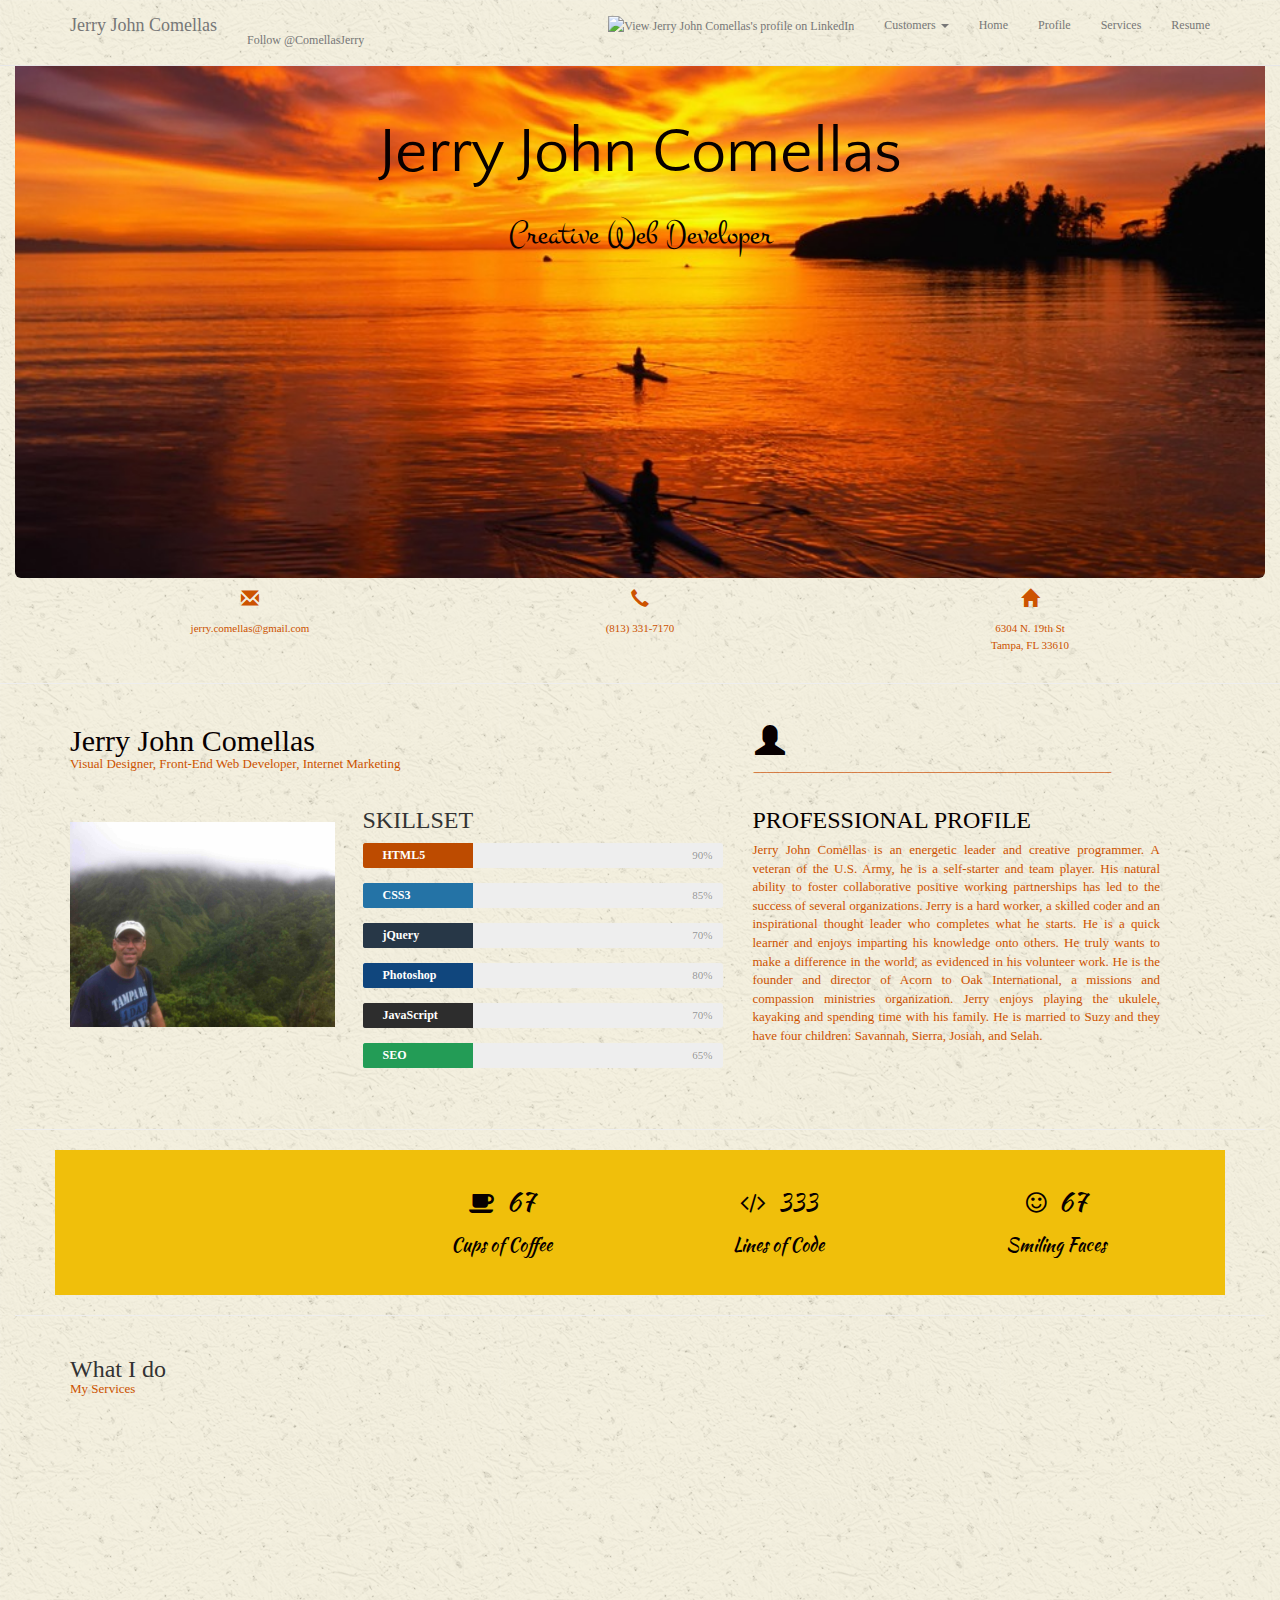
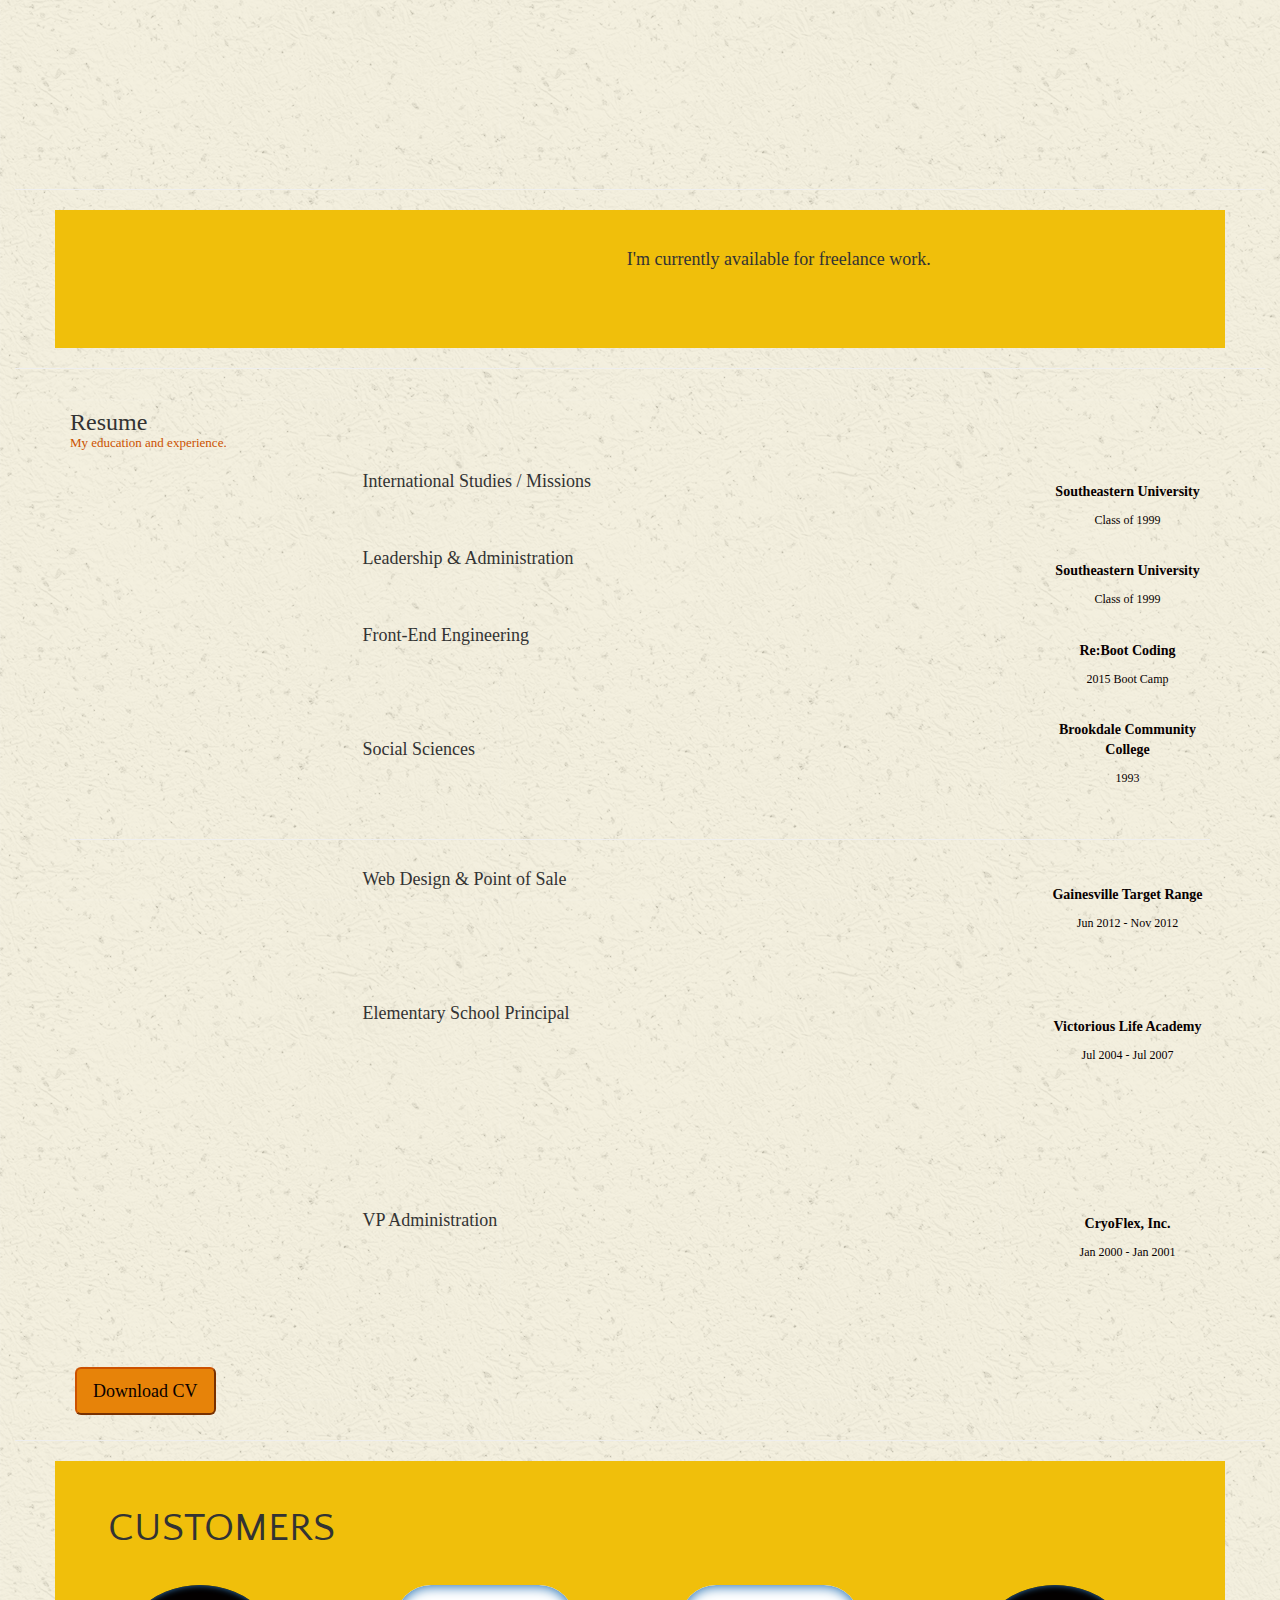
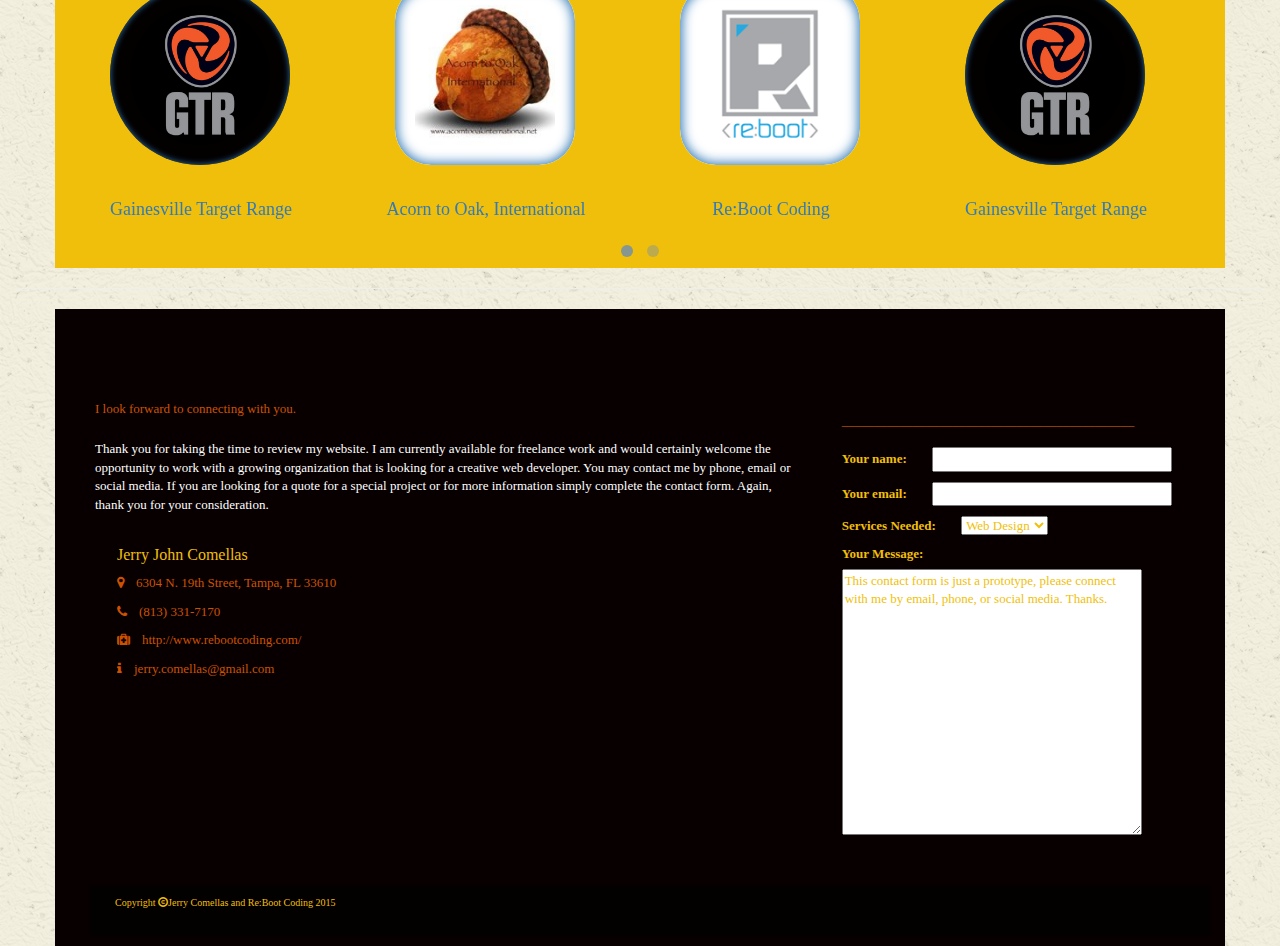
==== commit 90e940a1: "Linked CV Button" ====
--- a/index.html
+++ b/index.html
@@ -388,7 +388,7 @@
                 <div class="row">
                     <div class="col-md-12">
                         <div class="button2">
-                            <button type="button" class="btn-primary btn-lg" a href="#" id="button2">Download CV</button>
+                            <a href="jerry_comellas_resume_2015.pdf"><button type="button" class="btn-primary btn-lg" id="button2">Download CV</button></a>
                         </div>
                     </div>
                 </div>
@@ -470,7 +470,7 @@
                                     </select>
                                     <br />
                                     <label for="text"> Your Message: </label>
-                                    <textarea name="enquiry-text" rows="14%" cols="39%"></textarea>
+                                    <textarea name="enquiry-text" rows="14%" cols="39%">This contact form is just a prototype, please connect with me by email, phone, or social media. Thanks.</textarea>
                                     <input class="submitButton wow pulse" type="submit" value="Send  It" />
                                 </fieldset>
                             </form>
--- a/css/style.css
+++ b/css/style.css
@@ -262,6 +262,12 @@
 .button2 {
   margin: auto;
   padding: 5px; 
+}
+
+.btn-primary {
+  color: #080000;
+  background-color: #E78309;
+  border-color: #CC5200;
 }
 
 #contactHeading {
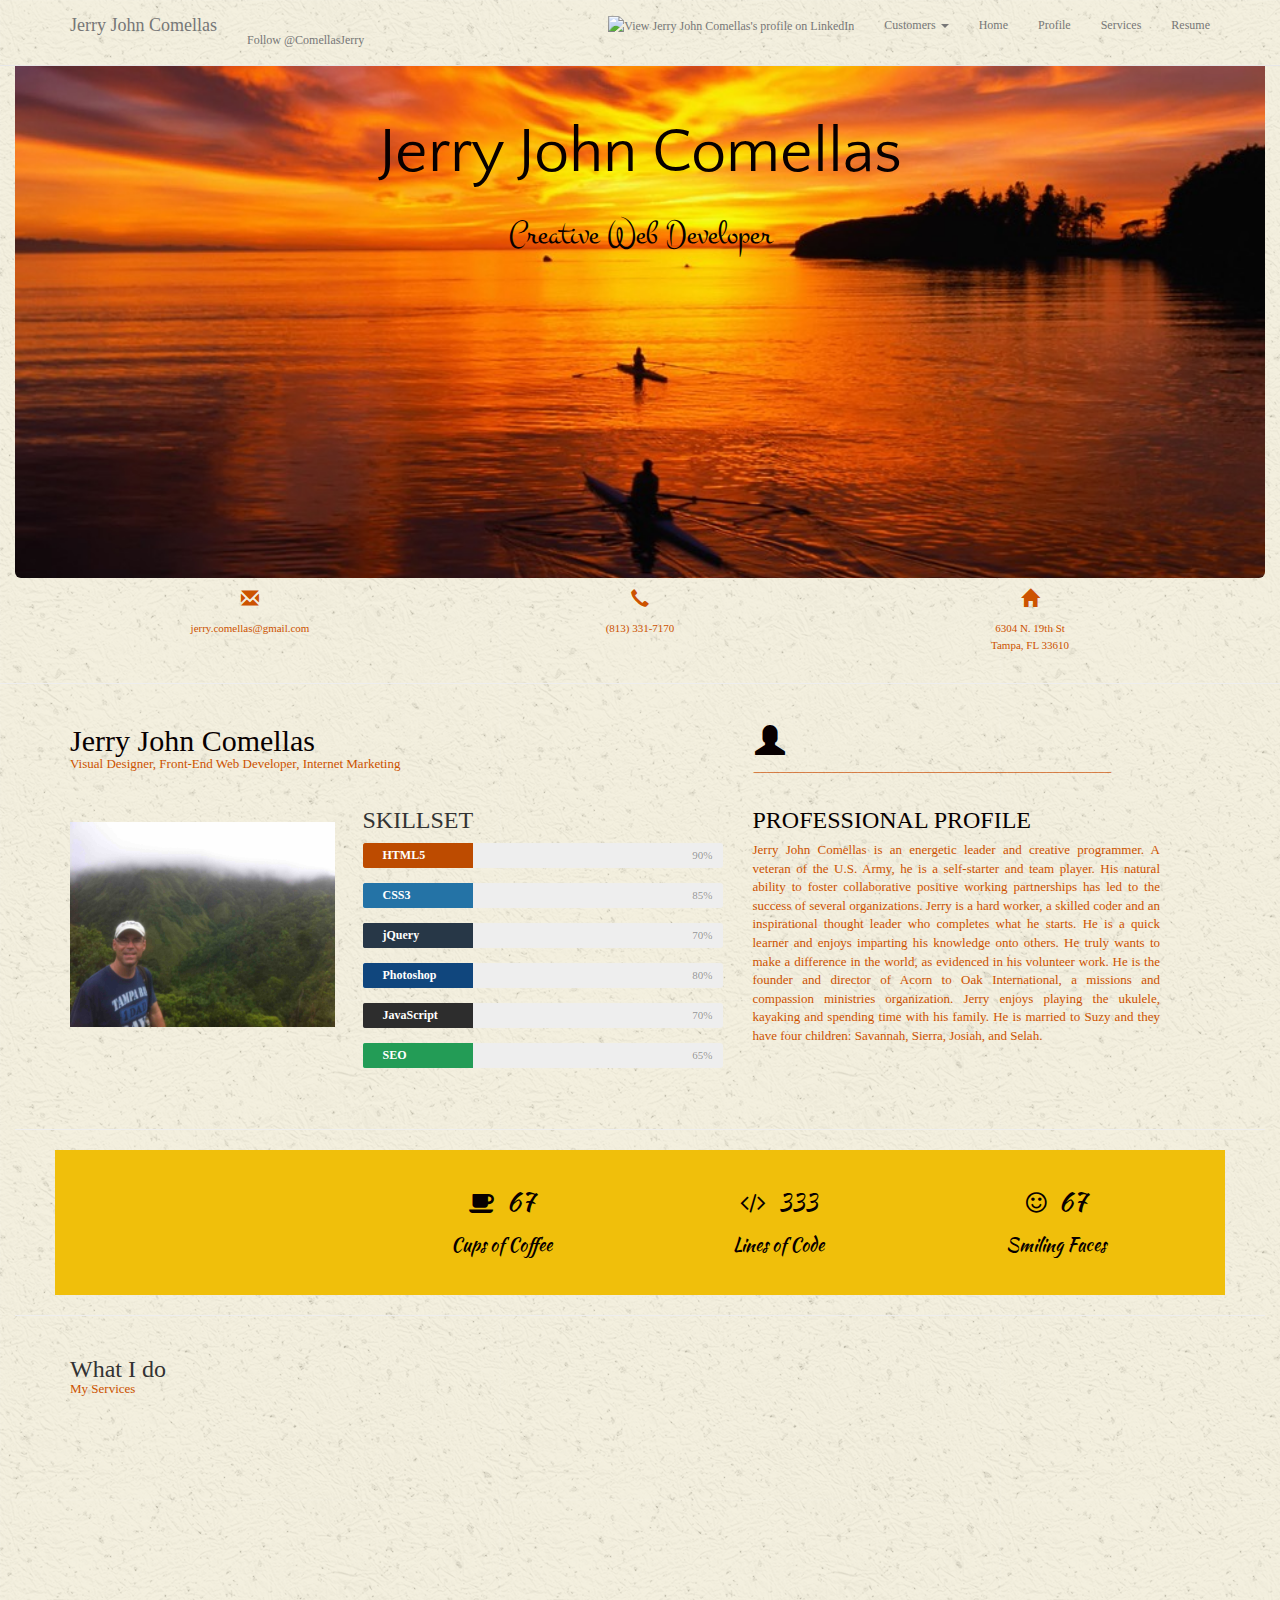
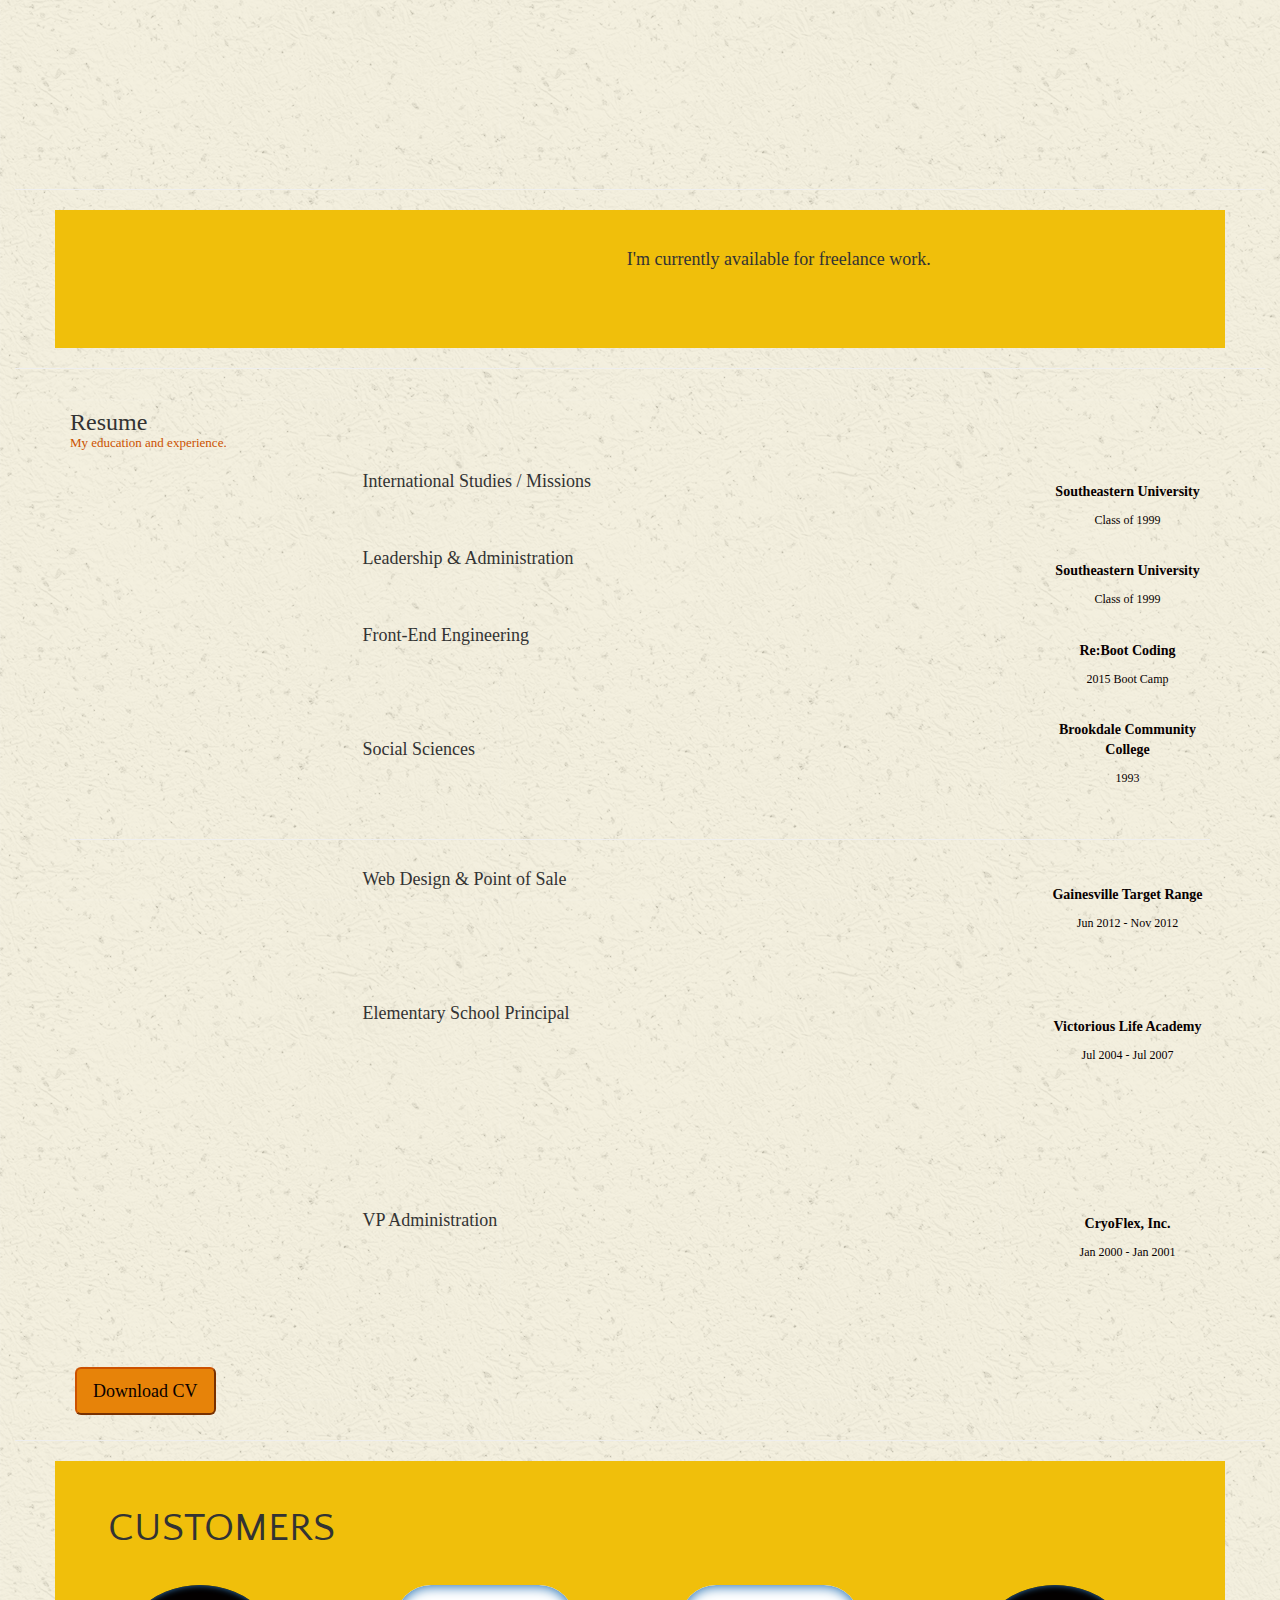
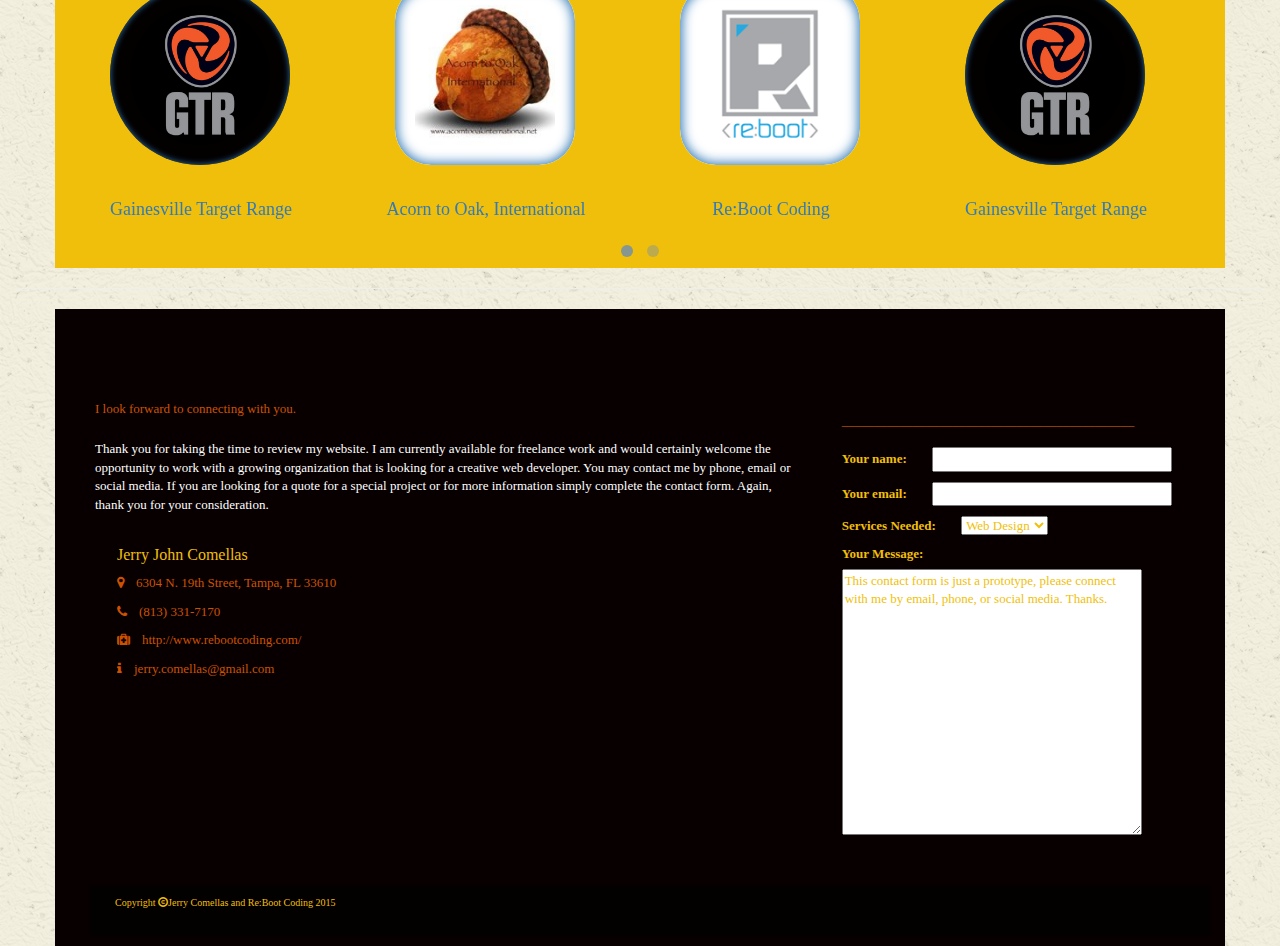
==== commit af2a375f: "cv opens new tab" ====
--- a/index.html
+++ b/index.html
@@ -388,7 +388,7 @@
                 <div class="row">
                     <div class="col-md-12">
                         <div class="button2">
-                            <a href="jerry_comellas_resume_2015.pdf"><button type="button" class="btn-primary btn-lg" id="button2">Download CV</button></a>
+                            <a href="jerry_comellas_resume_2015.pdf" target="_blank"><button type="button" class="btn-primary btn-lg" id="button2">Download CV</button></a>
                         </div>
                     </div>
                 </div>
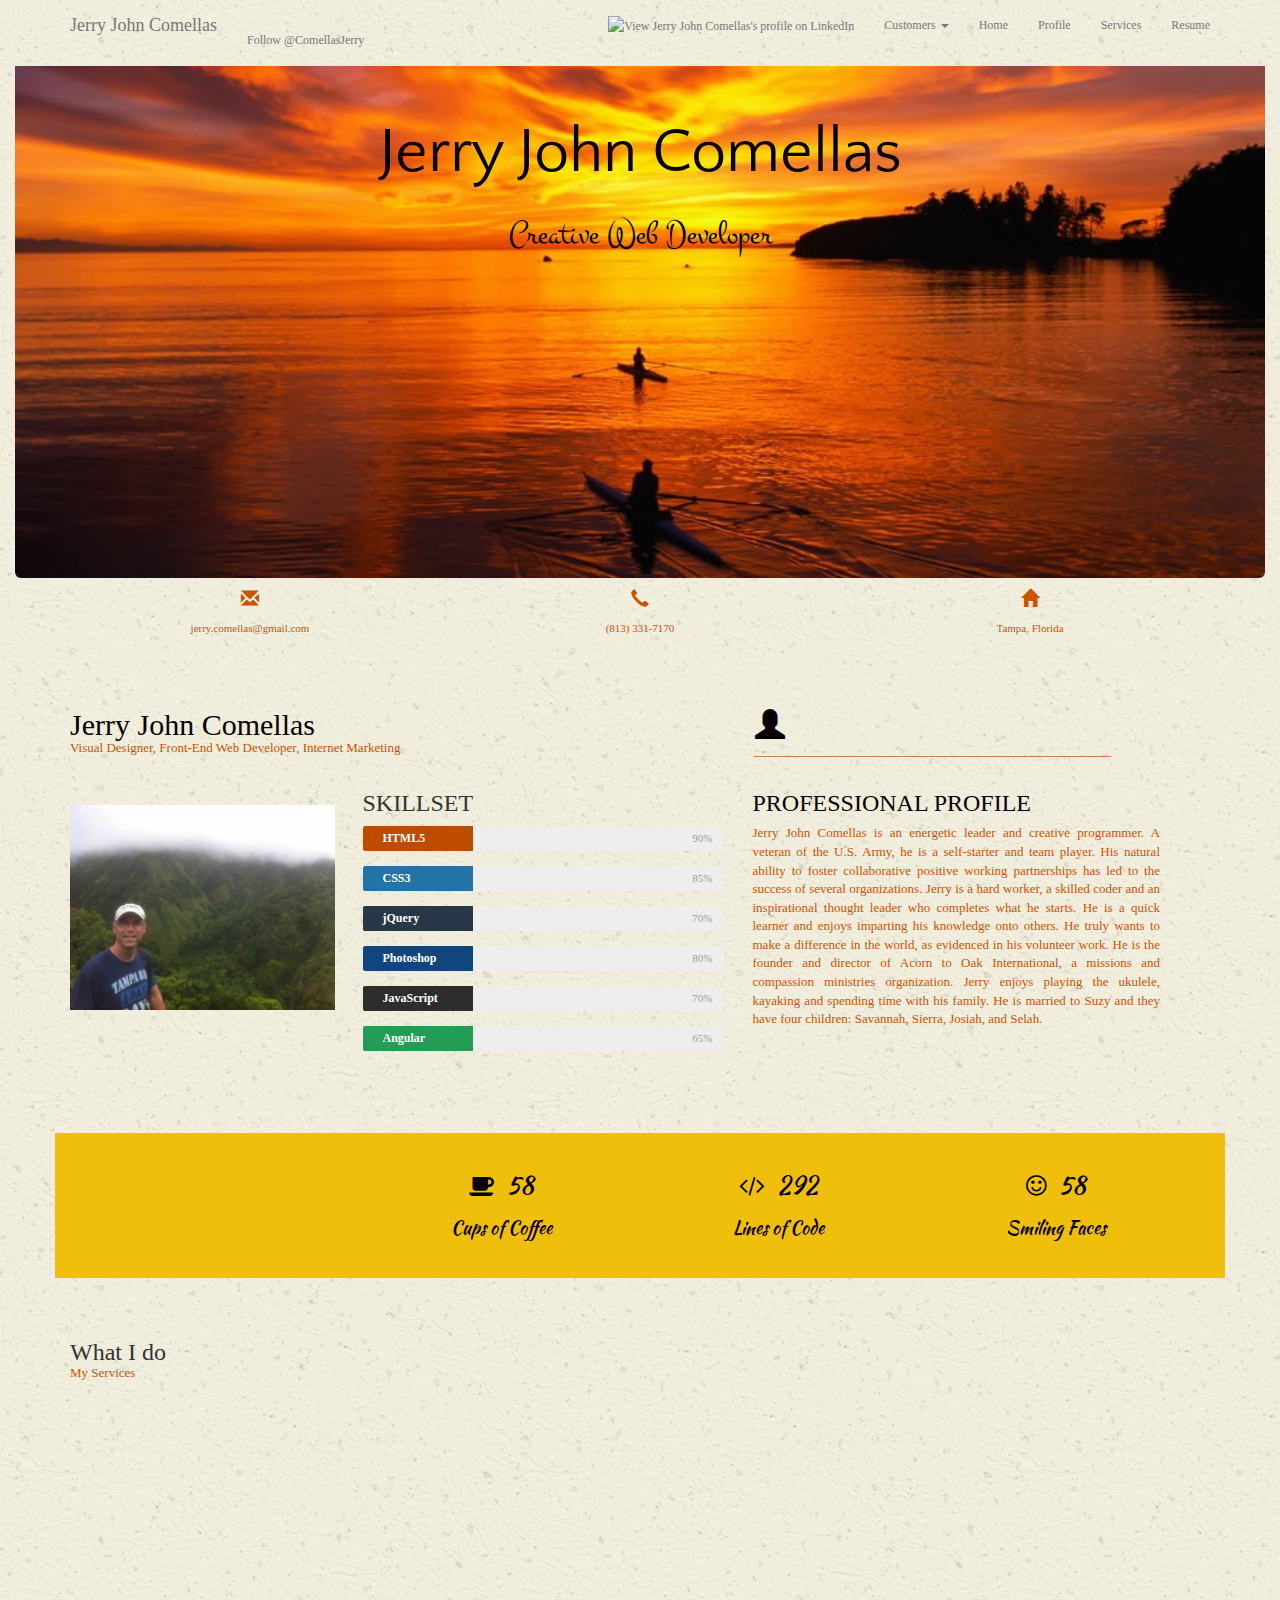
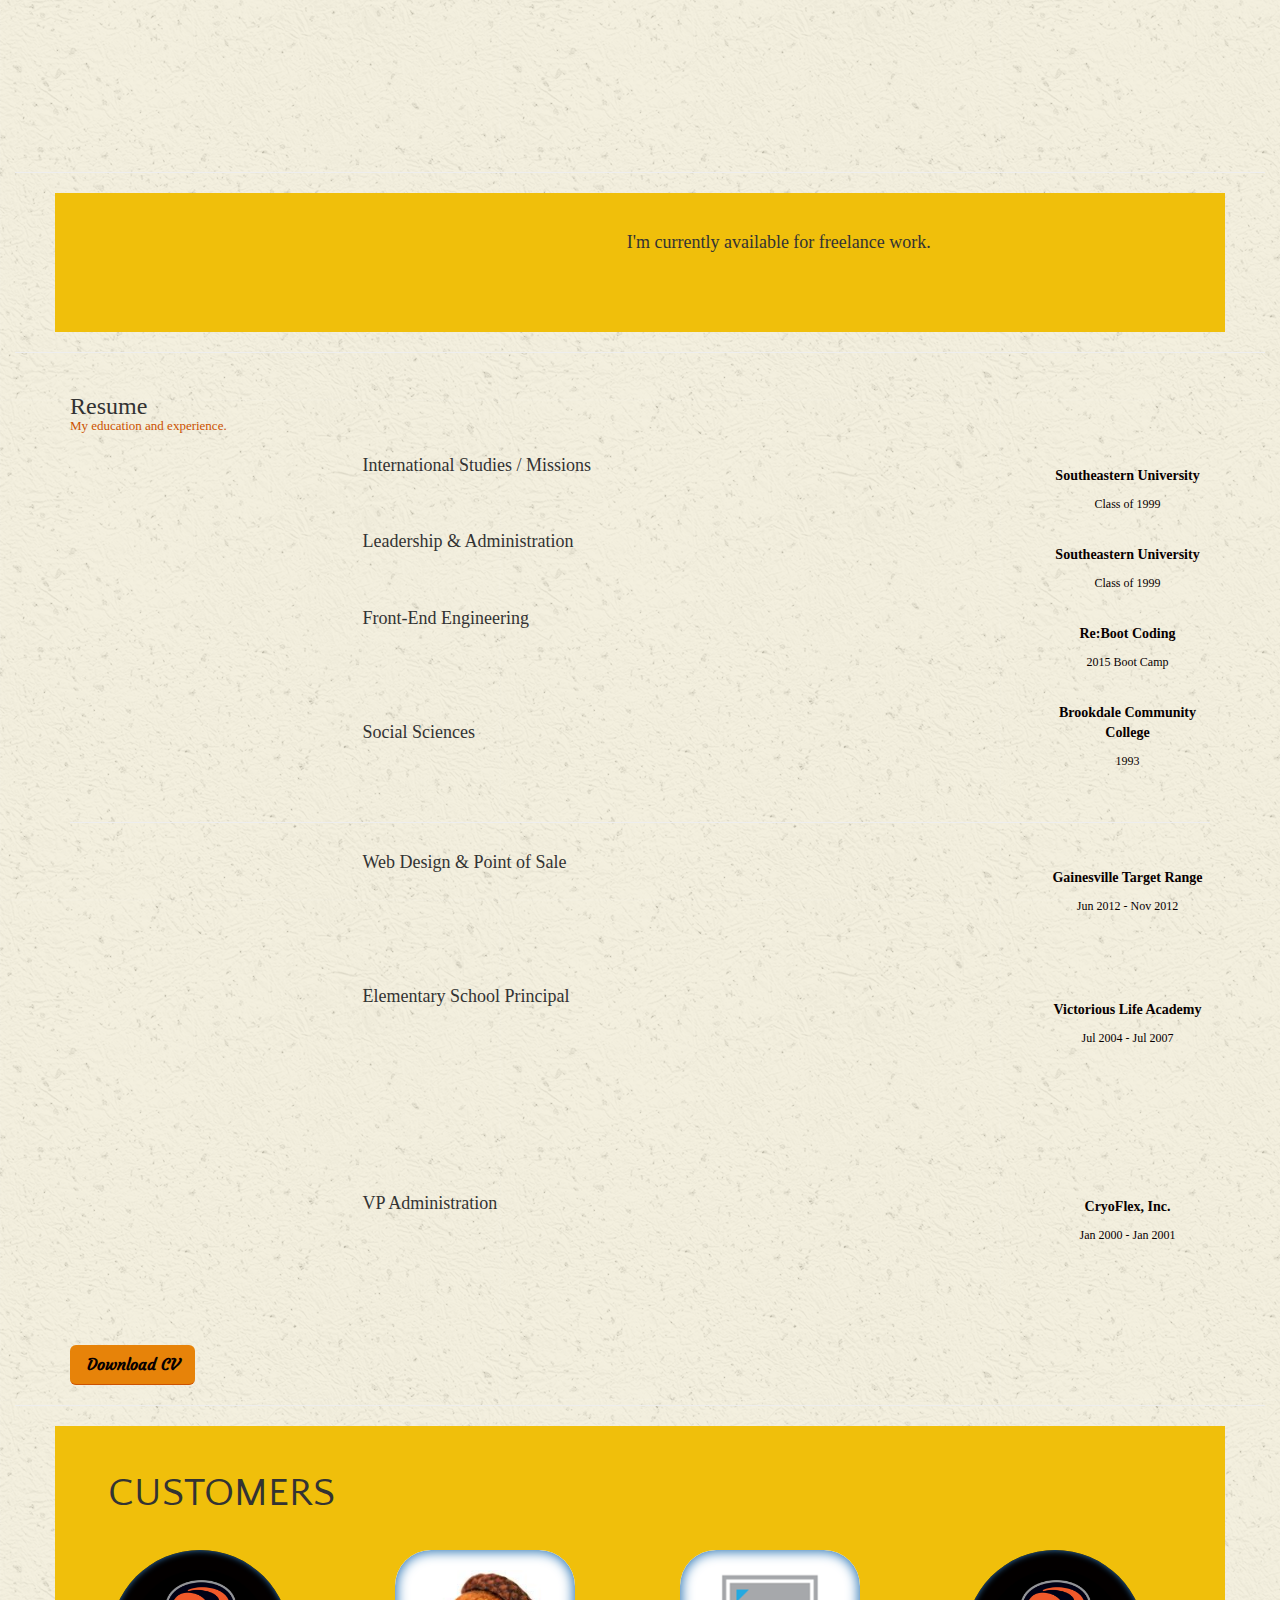
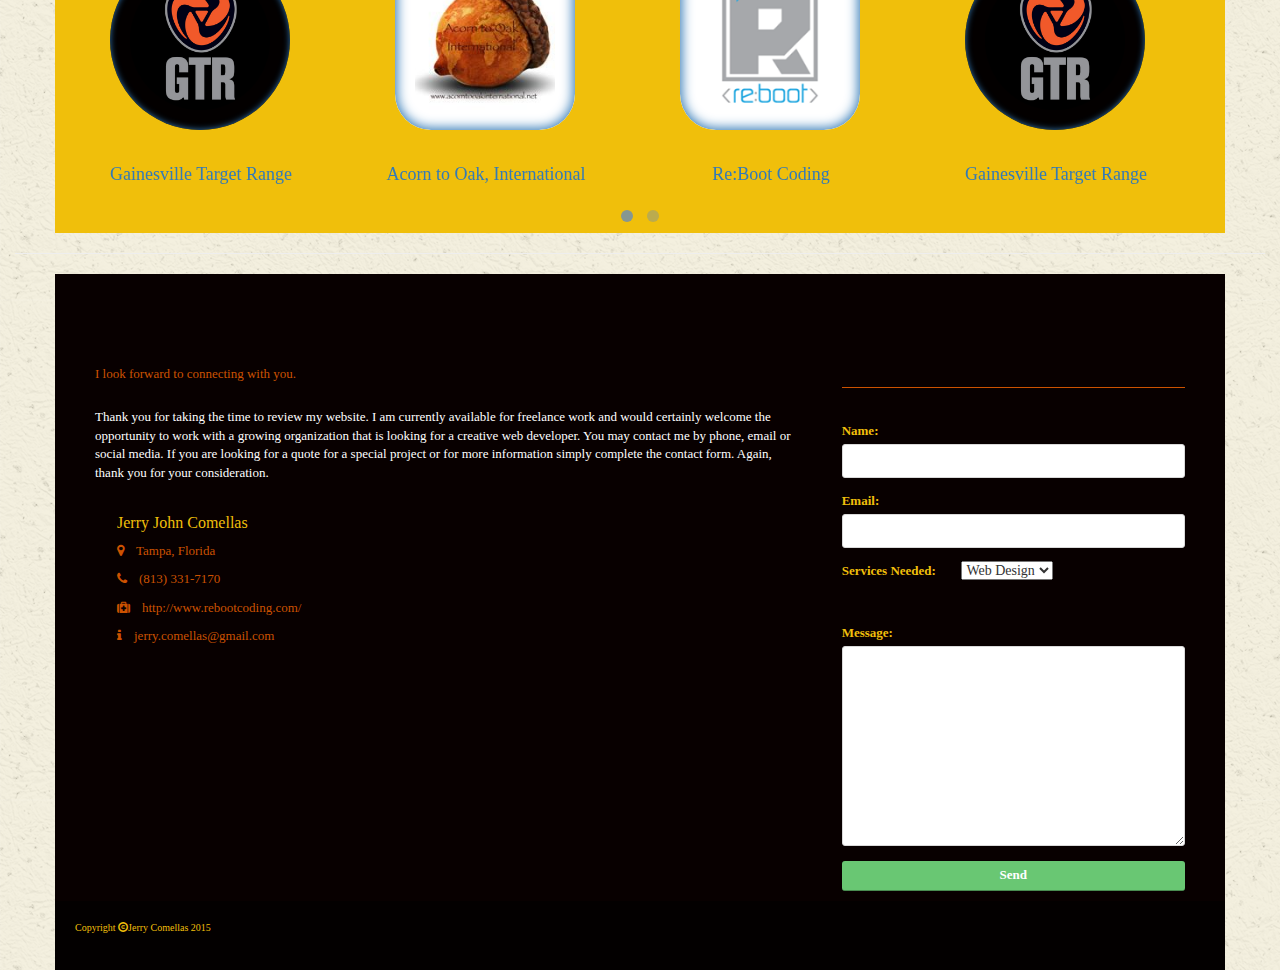
==== commit 6f9eafa7: "last resume update submission failed to update on github - resubmitting." ====
--- a/index.html
+++ b/index.html
@@ -11,6 +11,7 @@
     <link rel="stylesheet" href="assets/owl-carousel/owl.transitions.css">
     <link rel="stylesheet" type="text/css" href="assets/animate.css" />
     <link rel="stylesheet" type="text/css" href="assets/simpletextrotator.css" />
+    <link rel="stylesheet" href="css/form.css">
     <link type="text/css" rel="stylesheet" href="css/style.css" />
     <title> Professional Resume </title>
 </head>
@@ -123,8 +124,7 @@
                 </div>
                 <div class="col-md-4">
                     <h4><span class="glyphicon glyphicon-home wow tada"></span></h4>
-                    <p>6304 N. 19th St</p>
-                    <p style="margin-top: -9px">Tampa, FL 33610</p>
+                    <p>Tampa, Florida</p>
                 </div>
             </div>
         </div>
@@ -181,11 +181,11 @@
                     </div>
                     <!-- End JavaScript Skill Bar -->
                     <div class="skillbar clearfix " data-percent="65%">
-                        <div class="skillbar-title" style="background: #27ae60;"><span>SEO</span></div>
+                        <div class="skillbar-title" style="background: #27ae60;"><span>Angular</span></div>
                         <div class="skillbar-bar" style="background: #2ecc71;"></div>
                         <div class="skill-bar-percent">65%</div>
                     </div>
-                    <!-- End SEO Skill Bar -->
+                    <!-- End Angular Skill Bar -->
                     <div class="github">
                         <iframe src="http://ghbtns.com/github-btn.html?user=junglejerry&repo=junglejerry/FirstRepo&type=follow" allowtransparency="true" frameborder="0" scrolling="0" width="132" height="20"></iframe>
                     </div>
@@ -440,46 +440,63 @@
                         <p class="chtag">I look forward to connecting with you.</p>
                     </div>
                     <div class="col-md-4">
-                        <h2><span class="fa fa-coffee wow rotateIn" style="margin-left: 134px; color: #CC5200"></span></h2>
-                        <p style="font-size: 13px; color: #CC5200; text-align: left">_____________________________________________</p>
+                        <h2><span id="coffeeGlyph" class="fa fa-coffee wow rotateIn"</span></h2>
+                        <hr id="bottomDivider"/>
                     </div>
                 </div>
                 <div class="row">
                     <div class="col-md-8">
                         <p class="remarks">Thank you for taking the time to review my website. I am currently available for freelance work and would certainly welcome the opportunity to work with a growing organization that is looking for a creative web developer. You may contact me by phone, email or social media. If you are looking for a quote for a special project or for more information simply complete the contact form. Again, thank you for your consideration.</p>
                         <h5 class="contactName">Jerry John Comellas</h5>
-                        <p class="contactInfo"><span class="fa fa-map-marker"></span><span class="spacing">6304 N. 19th Street, Tampa, FL 33610</span></p>
+                        <p class="contactInfo"><span class="fa fa-map-marker"></span><span class="spacing">Tampa, Florida</span></p>
                         <p class="contactInfo"><span class="fa fa-phone"></span><span class="spacing">(813) 331-7170</span></p>
                         <p class="contactInfo"><span class="fa fa-medkit"></span><span class="spacing">http://www.rebootcoding.com/</span></p>
                         <p class="contactInfo"><span class="fa fa-info"></span><span class="spacing">jerry.comellas@gmail.com</span></p>
                     </div>
                     <div class="col-md-4">
-                        <div class="form-box">
-                            <form action="index.html" method="POST" name="New Message">
-                                <fieldset class="fields" id="form-fields">
-                                    <label for="Name" style="margin-top: 10px"> Your name: </label>
-                                    <input type="text" name="Name" id="Name" style="margin-left: 22px; margin-bottom: 10px; width: 240px" />
-                                    <label for="Email"> Your email: </label>
-                                    <input type="text" name="Email:" id="Email" style="margin-left: 22px; margin-bottom: 10px; width: 240px" />
-                                    <label for="services"> Services Needed: </label>
-                                    <select style="margin-left: 22px; margin-bottom: 10px">
-                                        <option> Web Design </option>
-                                        <option> Rework Site </option>
-                                        <option> CMS </option>
-                                        <option> Enquiry </option>
-                                    </select>
+                            <div id="form-messages"></div>
+        
+                                <form id="ajax-contact" method="post" action="mailer.php">
+                                    <div class="field">
+                                        <label for="name">Name:</label>
+                                        <input type="text" id="name" name="name" required>
+                                    </div>
+
+                                    <div class="field">
+                                        <label for="email">Email:</label>
+                                        <input type="email" id="email" name="email" required>
+                                    </div>
+
+                                    <div>
+                                        <label for="services"> Services Needed: </label>
+                                            <select style="margin-left: 22px; margin-bottom: 10px">
+                                                <option> Web Design </option>
+                                                <option> Rework Site </option>
+                                                <option> CMS </option>
+                                                <option> Enquiry </option>
+                                            </select>
+                                    </div>
                                     <br />
-                                    <label for="text"> Your Message: </label>
-                                    <textarea name="enquiry-text" rows="14%" cols="39%">This contact form is just a prototype, please connect with me by email, phone, or social media. Thanks.</textarea>
-                                    <input class="submitButton wow pulse" type="submit" value="Send  It" />
-                                </fieldset>
-                            </form>
-                        </div>
-                    </div>
-                </div>
+
+                                    <div class="field">
+                                        <label for="message">Message:</label>
+                                        <textarea id="message" name="message" required></textarea>
+                                    </div>
+
+                                    <div class="field">
+                                        <button type="submit">Send</button>
+                                    </div>
+                                </form>
+                    </div>
+                </div>
+            </div>
+        </div>
+        <div class="container-fluid">
+            <!-- Footer -->
+            <div class="container">
                 <div class="row">
                     <div class="col-md-12" id="footer">
-                        <footer class="end">Copyright <span class="glyphicon glyphicon-copyright-mark"></span>Jerry Comellas and Re:Boot Coding 2015</footer>
+                        <footer class="end">Copyright <span class="glyphicon glyphicon-copyright-mark"></span>Jerry Comellas 2015</footer>
                     </div>
                 </div>
             </div>
@@ -491,6 +508,7 @@
         <script src="assets/smooth-scroll.min.js"></script>
         <script src="assets/owl-carousel/owl.carousel.min.js"></script>
         <script src="assets/jquery.simple-text-rotator.js"></script>
+        <script src="scripts/app.js" type="text/javascript" charset "utf-8"></script>
         <script src="scripts/scripts.js" type="text/javascript" charset "utf-8"></script>
 </body>
 
--- a/css/form.css
+++ b/css/form.css
@@ -0,0 +1,84 @@
+*, *:before, *:after {
+  -moz-box-sizing: border-box;
+  -webkit-box-sizing: border-box;
+  box-sizing: border-box;
+}
+
+.field {
+  margin: .9em 0;
+  font-size: 11px;
+  color: #CC5200; 
+}
+
+label {
+  margin: .3em 0;
+  font-size: 13px;
+  color: #F0BF0B; 
+}
+
+input {
+  width: 100%;
+  padding: 0.5em 0.5em;
+  font-size: 1.2em;
+  border-radius: 3px;
+  border: 1px solid #D9D9D9;
+}
+
+textarea {
+  width: 100%;
+  height: 200px;
+  padding: 0.5em 0.5em;
+  font-size: 1.2em;
+  border-radius: 3px;
+  border: 1px solid #D9D9D9;
+}
+
+button {
+  display: inline-block;
+  border-radius: 3px;
+  border: none;
+  font-size: 1.3rem;
+  padding: 0.5rem 0.8em;
+  background: #69c773;
+  border-bottom: 1px solid #498b50;
+  color: white;
+  -webkit-font-smoothing: antialiased;
+  font-weight: bold;
+  margin: 0;
+  width: 100%;
+  text-align: center;
+}
+
+button:hover, button:focus {
+  opacity: 0.75;
+  cursor: pointer;
+}
+
+button:active {
+  opacity: 1;
+  box-shadow: 0 -3px 10px rgba(0, 0, 0, 0.1) inset;
+}
+
+.success {
+  padding: 1em;
+  margin-bottom: 0.75rem;
+  text-shadow: 0 1px 0 rgba(255, 255, 255, 0.5);
+  color: #468847;
+  background-color: #dff0d8;
+  border: 1px solid #d6e9c6;
+  -webkit-border-radius: 4px;
+     -moz-border-radius: 4px;
+          border-radius: 4px;
+}
+
+.error {
+  padding: 1em;
+  margin-bottom: 0.75rem;
+  text-shadow: 0 1px 0 rgba(255, 255, 255, 0.5);
+  color: #b94a48;
+  background-color: #f2dede;
+  border: 1px solid rgba(185, 74, 72, 0.3);
+  -webkit-border-radius: 4px;
+     -moz-border-radius: 4px;
+          border-radius: 4px;
+}--- a/css/style.css
+++ b/css/style.css
@@ -259,15 +259,26 @@
   font-size: 20px; 
 }
 
-.button2 {
+#button2 {
   margin: auto;
   padding: 5px; 
+  width: 125px;
+  height: 40px;
 }
 
 .btn-primary {
   color: #080000;
   background-color: #E78309;
   border-color: #CC5200;
+  font-size: 16px;
+  font-family: 'Courgette', cursive;
+}
+
+#coffeeGlyph {
+  margin-left: 45%;
+  margin-right: 55%;
+  text-align: center;
+  color: #CC5200;
 }
 
 #contactHeading {
@@ -284,6 +295,10 @@
   font-size: 13px;
   color: white;
   max-width: 700px; 
+}
+
+#bottomDivider {
+  border-top: 1px solid #CC5200;
 }
 
 .contactName {
@@ -299,25 +314,12 @@
   margin-left: 22px; 
 }
 
-.fields {
-  font-size: 13px;
-  color: #F0BF0B; 
-}
-
-.submitButton {
-  font-size: 14px;
-  color: #F0BF0B;
-  background-color: #030000;
-  border-radius: 15%;
-  width: 90px;
-  border-color: #CC5200;
-  padding: 6px;
-  font-weight: bold; 
-}
-
 #footer {
   background-color: #030000;
-  margin: 10px; 
+  padding: 10px; 
+  margin: 0;
+  padding-left: 10px; 
+  padding-top: 10px;
 }
 
 .end {
